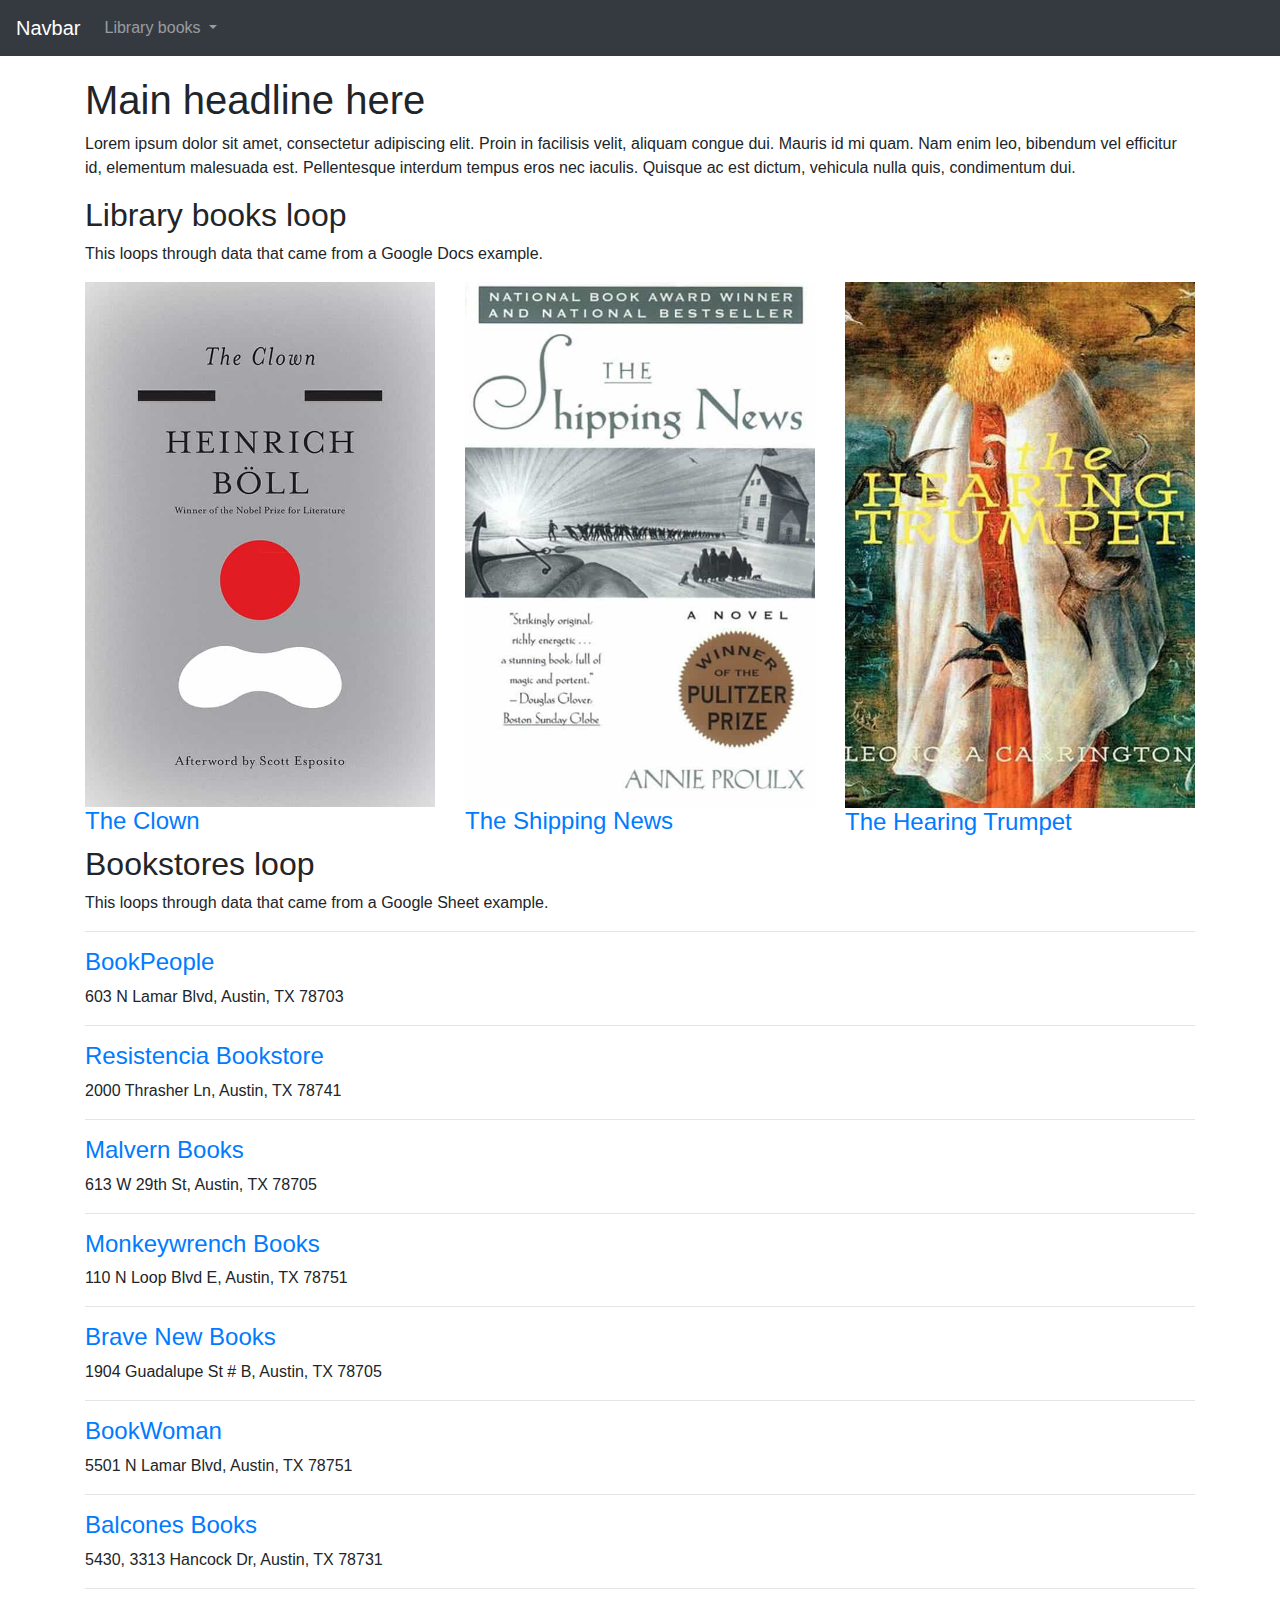
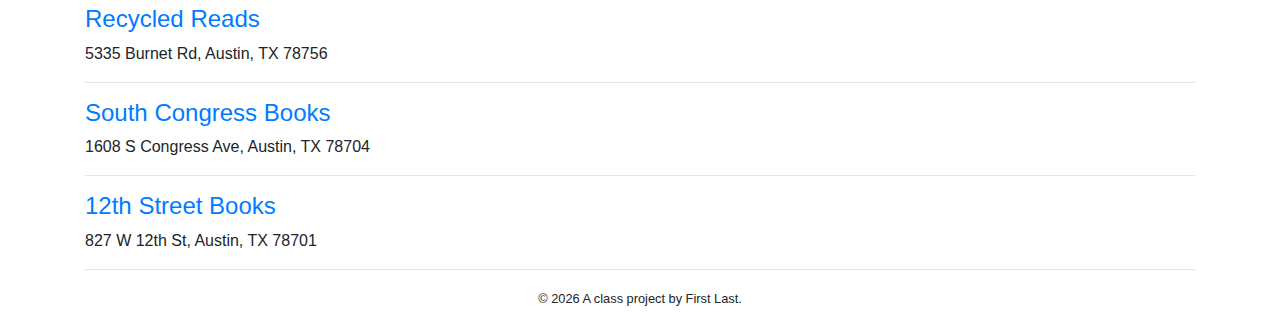
==== docs/index.html @ b198c5a2 "first commit" ====
<!doctype html>
<html lang="en">
  <!-- A Intro to Coding for Journalists class project -->
  <head>
    <title>Index page title</title>
    <meta name="description" content="The index search description for this page goes here.">
    <meta charset="utf-8">
    <meta http-equiv="X-UA-Compatible" content="IE=edge"/>
    <meta name="viewport" content="width=device-width, initial-scale=1, maximum-scale=1">
    <link rel="stylesheet" href="css/main.css">
  </head>
  <body>
    <nav class="navbar navbar-expand-lg navbar-dark bg-dark">
  <a class="navbar-brand" href="index.html">Navbar</a>
  <button class="navbar-toggler" type="button" data-toggle="collapse" data-target="#navbarNavDropdown" aria-controls="navbarNavDropdown" aria-expanded="false" aria-label="Toggle navigation">
    <span class="navbar-toggler-icon"></span>
  </button>
  <div class="collapse navbar-collapse" id="navbarNavDropdown">
    <ul class="navbar-nav">
      <li class="nav-item dropdown">
        <a class="nav-link dropdown-toggle" href="#" id="navbarDropdownMenuLink" role="button" data-toggle="dropdown" aria-haspopup="true" aria-expanded="false">
          Library books
        </a>
        <div class="dropdown-menu" aria-labelledby="navbarDropdownMenuLink">
          
          <a class="dropdown-item" href="books/the-clown.html">The Clown</a>
          
          <a class="dropdown-item" href="books/the-shipping-news.html">The Shipping News</a>
          
          <a class="dropdown-item" href="books/the-hearing-trumpet.html">The Hearing Trumpet</a>
          
        </div>
      </li>
    </ul>
  </div>
</nav>

    
<div class="container">
  <h1>Main headline here</h1>
  <p>Lorem ipsum dolor sit amet, consectetur adipiscing elit. Proin in facilisis velit, aliquam congue dui. Mauris id mi quam. Nam enim leo, bibendum vel efficitur id, elementum malesuada est. Pellentesque interdum tempus eros nec iaculis. Quisque ac est dictum, vehicula nulla quis, condimentum dui.</p>
  <h2>Library books loop</h2>
  <p>This loops through data that came from a Google Docs example.</p>
  <div class="row">
    
      <div class="col">
        <img src="img/the-clown.jpg" alt="" class="img-fluid">
        <h3><a href="books/the-clown.html">The Clown</a></h3>
      </div>
    
      <div class="col">
        <img src="img/the-shipping-news.jpg" alt="" class="img-fluid">
        <h3><a href="books/the-shipping-news.html">The Shipping News</a></h3>
      </div>
    
      <div class="col">
        <img src="img/the-hearing-trumpet.jpg" alt="" class="img-fluid">
        <h3><a href="books/the-hearing-trumpet.html">The Hearing Trumpet</a></h3>
      </div>
    
  </div>
  <h2>Bookstores loop</h2>
  <p>This loops through data that came from a Google Sheet example.</p>
  <hr>
  
    <h3><a href="https://www.bookpeople.com/" target="_blank">BookPeople</a></h3>
    <p>603 N Lamar Blvd, Austin, TX 78703</p>
    <hr>
  
    <h3><a href="https://www.resistenciabooks.com/" target="_blank">Resistencia Bookstore</a></h3>
    <p>2000 Thrasher Ln, Austin, TX 78741</p>
    <hr>
  
    <h3><a href="http://malvernbooks.com/" target="_blank">Malvern Books</a></h3>
    <p>613 W 29th St, Austin, TX 78705</p>
    <hr>
  
    <h3><a href="https://www.monkeywrenchbooks.org/" target="_blank">Monkeywrench Books</a></h3>
    <p>110 N Loop Blvd E, Austin, TX 78751</p>
    <hr>
  
    <h3><a href="https://www.facebook.com/bravenewbookstore/" target="_blank">Brave New Books</a></h3>
    <p>1904 Guadalupe St # B, Austin, TX 78705</p>
    <hr>
  
    <h3><a href="https://www.ebookwoman.com/" target="_blank">BookWoman</a></h3>
    <p>5501 N Lamar Blvd, Austin, TX 78751</p>
    <hr>
  
    <h3><a href="https://balconesbooks.com/" target="_blank">Balcones Books</a></h3>
    <p>5430, 3313 Hancock Dr, Austin, TX 78731</p>
    <hr>
  
    <h3><a href="http://library.austintexas.gov/recycled-reads" target="_blank">Recycled Reads</a></h3>
    <p>5335 Burnet Rd, Austin, TX 78756</p>
    <hr>
  
    <h3><a href="https://southcongressbooks.com/" target="_blank">South Congress Books</a></h3>
    <p>1608 S Congress Ave, Austin, TX 78704</p>
    <hr>
  
    <h3><a href="https://www.12thstreetbooks.com/" target="_blank">12th Street Books</a></h3>
    <p>827 W 12th St, Austin, TX 78701</p>
    <hr>
  
</div>


    <footer>
<p id="legal" class="center-block text-center">
  <small>&copy; <span class="copyright-year"></span>
  A class project by First Last.
</p>
</footer>


    <script src="js/jquery.js"></script>
    <script src="js/popper.js"></script>
    <script src="js/bootstrap.js"></script>
    <script src="js/scripts.js"></script>
  </body>
</html>
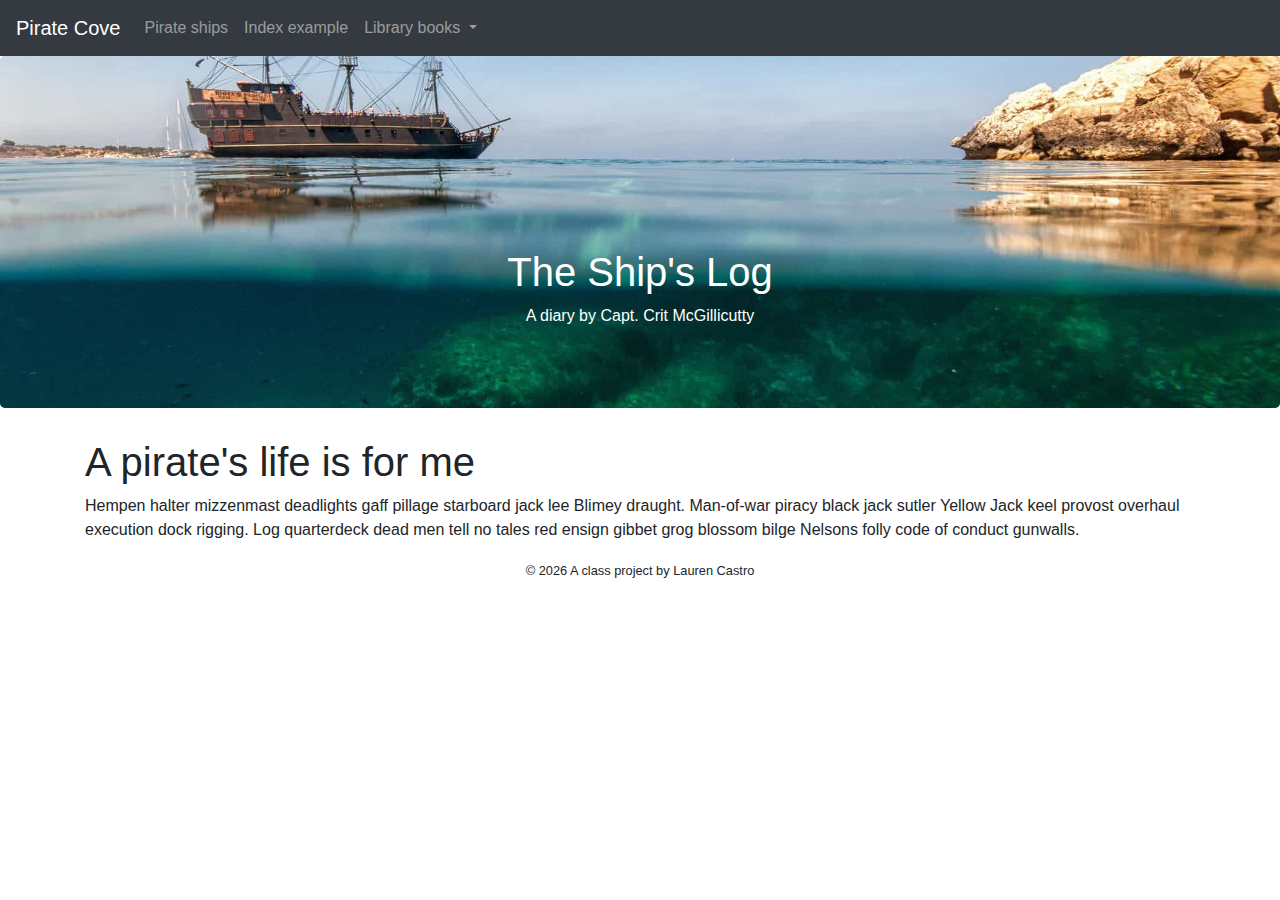
==== commit f8014f42: "first commit" ====
--- a/docs/index.html
+++ b/docs/index.html
@@ -2,8 +2,9 @@
 <html lang="en">
   <!-- A Intro to Coding for Journalists class project -->
   <head>
-    <title>Index page title</title>
-    <meta name="description" content="The index search description for this page goes here.">
+   <title>Pirate Cove | Capt. McGillicutty's Ship's Log</title>
+
+
     <meta charset="utf-8">
     <meta http-equiv="X-UA-Compatible" content="IE=edge"/>
     <meta name="viewport" content="width=device-width, initial-scale=1, maximum-scale=1">
@@ -11,12 +12,18 @@
   </head>
   <body>
     <nav class="navbar navbar-expand-lg navbar-dark bg-dark">
-  <a class="navbar-brand" href="index.html">Navbar</a>
+  <a class="navbar-brand" href="index.html">Pirate Cove</a>
   <button class="navbar-toggler" type="button" data-toggle="collapse" data-target="#navbarNavDropdown" aria-controls="navbarNavDropdown" aria-expanded="false" aria-label="Toggle navigation">
     <span class="navbar-toggler-icon"></span>
   </button>
   <div class="collapse navbar-collapse" id="navbarNavDropdown">
     <ul class="navbar-nav">
+      <li class="nav-item">
+         <a class="nav-link" href="pirate-ships.html">Pirate ships</a>
+      </li>
+      <li class="nav-item">
+         <a class="nav-link" href="index-example.html">Index example</a>
+      </li>
       <li class="nav-item dropdown">
         <a class="nav-link dropdown-toggle" href="#" id="navbarDropdownMenuLink" role="button" data-toggle="dropdown" aria-haspopup="true" aria-expanded="false">
           Library books
@@ -35,81 +42,26 @@
   </div>
 </nav>
 
+    <div class="jumbotron banner text-center">
+  <h1>The Ship's Log</h1>
+  <p>A diary by Capt. Crit McGillicutty</p>
+</div>
+
+
     
 <div class="container">
-  <h1>Main headline here</h1>
-  <p>Lorem ipsum dolor sit amet, consectetur adipiscing elit. Proin in facilisis velit, aliquam congue dui. Mauris id mi quam. Nam enim leo, bibendum vel efficitur id, elementum malesuada est. Pellentesque interdum tempus eros nec iaculis. Quisque ac est dictum, vehicula nulla quis, condimentum dui.</p>
-  <h2>Library books loop</h2>
-  <p>This loops through data that came from a Google Docs example.</p>
-  <div class="row">
-    
-      <div class="col">
-        <img src="img/the-clown.jpg" alt="" class="img-fluid">
-        <h3><a href="books/the-clown.html">The Clown</a></h3>
-      </div>
-    
-      <div class="col">
-        <img src="img/the-shipping-news.jpg" alt="" class="img-fluid">
-        <h3><a href="books/the-shipping-news.html">The Shipping News</a></h3>
-      </div>
-    
-      <div class="col">
-        <img src="img/the-hearing-trumpet.jpg" alt="" class="img-fluid">
-        <h3><a href="books/the-hearing-trumpet.html">The Hearing Trumpet</a></h3>
-      </div>
-    
+  <div class= row"
+    <div class= col"></div>
+      <h1>A pirate's life is for me</h1>
+        <p>Hempen halter mizzenmast deadlights gaff pillage starboard jack lee Blimey draught. Man-of-war piracy black jack sutler Yellow Jack keel provost overhaul execution dock rigging. Log quarterdeck dead men tell no tales red ensign gibbet grog blossom bilge Nelsons folly code of conduct gunwalls.</p>
   </div>
-  <h2>Bookstores loop</h2>
-  <p>This loops through data that came from a Google Sheet example.</p>
-  <hr>
-  
-    <h3><a href="https://www.bookpeople.com/" target="_blank">BookPeople</a></h3>
-    <p>603 N Lamar Blvd, Austin, TX 78703</p>
-    <hr>
-  
-    <h3><a href="https://www.resistenciabooks.com/" target="_blank">Resistencia Bookstore</a></h3>
-    <p>2000 Thrasher Ln, Austin, TX 78741</p>
-    <hr>
-  
-    <h3><a href="http://malvernbooks.com/" target="_blank">Malvern Books</a></h3>
-    <p>613 W 29th St, Austin, TX 78705</p>
-    <hr>
-  
-    <h3><a href="https://www.monkeywrenchbooks.org/" target="_blank">Monkeywrench Books</a></h3>
-    <p>110 N Loop Blvd E, Austin, TX 78751</p>
-    <hr>
-  
-    <h3><a href="https://www.facebook.com/bravenewbookstore/" target="_blank">Brave New Books</a></h3>
-    <p>1904 Guadalupe St # B, Austin, TX 78705</p>
-    <hr>
-  
-    <h3><a href="https://www.ebookwoman.com/" target="_blank">BookWoman</a></h3>
-    <p>5501 N Lamar Blvd, Austin, TX 78751</p>
-    <hr>
-  
-    <h3><a href="https://balconesbooks.com/" target="_blank">Balcones Books</a></h3>
-    <p>5430, 3313 Hancock Dr, Austin, TX 78731</p>
-    <hr>
-  
-    <h3><a href="http://library.austintexas.gov/recycled-reads" target="_blank">Recycled Reads</a></h3>
-    <p>5335 Burnet Rd, Austin, TX 78756</p>
-    <hr>
-  
-    <h3><a href="https://southcongressbooks.com/" target="_blank">South Congress Books</a></h3>
-    <p>1608 S Congress Ave, Austin, TX 78704</p>
-    <hr>
-  
-    <h3><a href="https://www.12thstreetbooks.com/" target="_blank">12th Street Books</a></h3>
-    <p>827 W 12th St, Austin, TX 78701</p>
-    <hr>
-  
 </div>
 
 
     <footer>
 <p id="legal" class="center-block text-center">
   <small>&copy; <span class="copyright-year"></span>
-  A class project by First Last.
+  A class project by Lauren Castro
 </p>
 </footer>
 
--- a/docs/css/main.css
+++ b/docs/css/main.css
@@ -3,5 +3,5 @@
  * Copyright 2011-2021 The Bootstrap Authors
  * Copyright 2011-2021 Twitter, Inc.
  * Licensed under MIT (https://github.com/twbs/bootstrap/blob/main/LICENSE)
- */:root{--blue:#007bff;--indigo:#6610f2;--purple:#6f42c1;--pink:#e83e8c;--red:#dc3545;--orange:#fd7e14;--yellow:#ffc107;--green:#28a745;--teal:#20c997;--cyan:#17a2b8;--white:#fff;--gray:#6c757d;--gray-dark:#343a40;--primary:#007bff;--secondary:#6c757d;--success:#28a745;--info:#17a2b8;--warning:#ffc107;--danger:#dc3545;--light:#f8f9fa;--dark:#343a40;--breakpoint-xs:0;--breakpoint-sm:576px;--breakpoint-md:768px;--breakpoint-lg:992px;--breakpoint-xl:1200px;--font-family-sans-serif:-apple-system,BlinkMacSystemFont,"Segoe UI",Roboto,"Helvetica Neue",Arial,"Noto Sans","Liberation Sans",sans-serif,"Apple Color Emoji","Segoe UI Emoji","Segoe UI Symbol","Noto Color Emoji";--font-family-monospace:SFMono-Regular,Menlo,Monaco,Consolas,"Liberation Mono","Courier New",monospace}*,:after,:before{box-sizing:border-box}html{font-family:sans-serif;line-height:1.15;-webkit-text-size-adjust:100%;-webkit-tap-highlight-color:rgba(0,0,0,0)}article,aside,figcaption,figure,footer,header,hgroup,main,nav,section{display:block}body{margin:0;font-family:-apple-system,BlinkMacSystemFont,Segoe UI,Roboto,Helvetica Neue,Arial,Noto Sans,Liberation Sans,sans-serif,Apple Color Emoji,Segoe UI Emoji,Segoe UI Symbol,Noto Color Emoji;font-size:1rem;font-weight:400;line-height:1.5;color:#212529;text-align:left;background-color:#fff}[tabindex="-1"]:focus:not(:focus-visible){outline:0!important}hr{box-sizing:content-box;height:0;overflow:visible}h1,h2,h3,h4,h5,h6{margin-top:0;margin-bottom:.5rem}p{margin-top:0;margin-bottom:1rem}abbr[data-original-title],abbr[title]{text-decoration:underline;-webkit-text-decoration:underline dotted;-moz-text-decoration:underline dotted;text-decoration:underline dotted;cursor:help;border-bottom:0;-webkit-text-decoration-skip-ink:none;text-decoration-skip-ink:none}address{font-style:normal;line-height:inherit}address,dl,ol,ul{margin-bottom:1rem}dl,ol,ul{margin-top:0}ol ol,ol ul,ul ol,ul ul{margin-bottom:0}dt{font-weight:700}dd{margin-bottom:.5rem;margin-left:0}blockquote{margin:0 0 1rem}b,strong{font-weight:bolder}small{font-size:80%}sub,sup{position:relative;font-size:75%;line-height:0;vertical-align:baseline}sub{bottom:-.25em}sup{top:-.5em}a{color:#007bff;text-decoration:none;background-color:transparent}a:hover{color:#0056b3;text-decoration:underline}a:not([href]):not([class]){color:inherit;text-decoration:none}a:not([href]):not([class]):hover{color:inherit;text-decoration:none}code,kbd,pre,samp{font-family:SFMono-Regular,Menlo,Monaco,Consolas,Liberation Mono,Courier New,monospace;font-size:1em}pre{margin-top:0;margin-bottom:1rem;overflow:auto;-ms-overflow-style:scrollbar}figure{margin:0 0 1rem}img{border-style:none}img,svg{vertical-align:middle}svg{overflow:hidden}table{border-collapse:collapse}caption{padding-top:.75rem;padding-bottom:.75rem;color:#6c757d;text-align:left;caption-side:bottom}th{text-align:inherit;text-align:-webkit-match-parent}label{display:inline-block;margin-bottom:.5rem}button{border-radius:0}button:focus:not(:focus-visible){outline:0}button,input,optgroup,select,textarea{margin:0;font-family:inherit;font-size:inherit;line-height:inherit}button,input{overflow:visible}button,select{text-transform:none}[role=button]{cursor:pointer}select{word-wrap:normal}[type=button],[type=reset],[type=submit],button{-webkit-appearance:button}[type=button]:not(:disabled),[type=reset]:not(:disabled),[type=submit]:not(:disabled),button:not(:disabled){cursor:pointer}[type=button]::-moz-focus-inner,[type=reset]::-moz-focus-inner,[type=submit]::-moz-focus-inner,button::-moz-focus-inner{padding:0;border-style:none}input[type=checkbox],input[type=radio]{box-sizing:border-box;padding:0}textarea{overflow:auto;resize:vertical}fieldset{min-width:0;padding:0;margin:0;border:0}legend{display:block;width:100%;max-width:100%;padding:0;margin-bottom:.5rem;font-size:1.5rem;line-height:inherit;color:inherit;white-space:normal}progress{vertical-align:baseline}[type=number]::-webkit-inner-spin-button,[type=number]::-webkit-outer-spin-button{height:auto}[type=search]{outline-offset:-2px;-webkit-appearance:none}[type=search]::-webkit-search-decoration{-webkit-appearance:none}::-webkit-file-upload-button{font:inherit;-webkit-appearance:button}output{display:inline-block}summary{display:list-item;cursor:pointer}template{display:none}[hidden]{display:none!important}.h1,.h2,.h3,.h4,.h5,.h6,h1,h2,h3,h4,h5,h6{margin-bottom:.5rem;font-weight:500;line-height:1.2}.h1,h1{font-size:2.5rem}.h2,h2{font-size:2rem}.h3,h3{font-size:1.75rem}.h4,h4{font-size:1.5rem}.h5,h5{font-size:1.25rem}.h6,h6{font-size:1rem}.lead{font-size:1.25rem;font-weight:300}.display-1{font-size:6rem}.display-1,.display-2{font-weight:300;line-height:1.2}.display-2{font-size:5.5rem}.display-3{font-size:4.5rem}.display-3,.display-4{font-weight:300;line-height:1.2}.display-4{font-size:3.5rem}hr{margin-top:1rem;margin-bottom:1rem;border:0;border-top:1px solid rgba(0,0,0,.1)}.small,small{font-size:80%;font-weight:400}.mark,mark{padding:.2em;background-color:#fcf8e3}.list-inline,.list-unstyled{padding-left:0;list-style:none}.list-inline-item{display:inline-block}.list-inline-item:not(:last-child){margin-right:.5rem}.initialism{font-size:90%;text-transform:uppercase}.blockquote{margin-bottom:1rem;font-size:1.25rem}.blockquote-footer{display:block;font-size:80%;color:#6c757d}.blockquote-footer:before{content:"\2014\00A0"}.img-fluid,.img-thumbnail{max-width:100%;height:auto}.img-thumbnail{padding:.25rem;background-color:#fff;border:1px solid #dee2e6;border-radius:.25rem}.figure{display:inline-block}.figure-img{margin-bottom:.5rem;line-height:1}.figure-caption{font-size:90%;color:#6c757d}code{font-size:87.5%;color:#e83e8c;word-wrap:break-word}a>code{color:inherit}kbd{padding:.2rem .4rem;font-size:87.5%;color:#fff;background-color:#212529;border-radius:.2rem}kbd kbd{padding:0;font-size:100%;font-weight:700}pre{display:block;font-size:87.5%;color:#212529}pre code{font-size:inherit;color:inherit;word-break:normal}.pre-scrollable{max-height:340px;overflow-y:scroll}.container,.container-fluid,.container-lg,.container-md,.container-sm,.container-xl{width:100%;padding-right:15px;padding-left:15px;margin-right:auto;margin-left:auto}@media (min-width:576px){.container,.container-sm{max-width:540px}}@media (min-width:768px){.container,.container-md,.container-sm{max-width:720px}}@media (min-width:992px){.container,.container-lg,.container-md,.container-sm{max-width:960px}}@media (min-width:1200px){.container,.container-lg,.container-md,.container-sm,.container-xl{max-width:1140px}}.row{display:-webkit-flex;display:-ms-flexbox;display:flex;-webkit-flex-wrap:wrap;-ms-flex-wrap:wrap;flex-wrap:wrap;margin-right:-15px;margin-left:-15px}.no-gutters{margin-right:0;margin-left:0}.no-gutters>.col,.no-gutters>[class*=col-]{padding-right:0;padding-left:0}.col,.col-1,.col-2,.col-3,.col-4,.col-5,.col-6,.col-7,.col-8,.col-9,.col-10,.col-11,.col-12,.col-auto,.col-lg,.col-lg-1,.col-lg-2,.col-lg-3,.col-lg-4,.col-lg-5,.col-lg-6,.col-lg-7,.col-lg-8,.col-lg-9,.col-lg-10,.col-lg-11,.col-lg-12,.col-lg-auto,.col-md,.col-md-1,.col-md-2,.col-md-3,.col-md-4,.col-md-5,.col-md-6,.col-md-7,.col-md-8,.col-md-9,.col-md-10,.col-md-11,.col-md-12,.col-md-auto,.col-sm,.col-sm-1,.col-sm-2,.col-sm-3,.col-sm-4,.col-sm-5,.col-sm-6,.col-sm-7,.col-sm-8,.col-sm-9,.col-sm-10,.col-sm-11,.col-sm-12,.col-sm-auto,.col-xl,.col-xl-1,.col-xl-2,.col-xl-3,.col-xl-4,.col-xl-5,.col-xl-6,.col-xl-7,.col-xl-8,.col-xl-9,.col-xl-10,.col-xl-11,.col-xl-12,.col-xl-auto{position:relative;width:100%;padding-right:15px;padding-left:15px}.col{-webkit-flex-basis:0;-ms-flex-preferred-size:0;flex-basis:0;-webkit-flex-grow:1;-ms-flex-positive:1;flex-grow:1;max-width:100%}.row-cols-1>*{-webkit-flex:0 0 100%;-ms-flex:0 0 100%;flex:0 0 100%;max-width:100%}.row-cols-2>*{-webkit-flex:0 0 50%;-ms-flex:0 0 50%;flex:0 0 50%;max-width:50%}.row-cols-3>*{-webkit-flex:0 0 33.33333%;-ms-flex:0 0 33.33333%;flex:0 0 33.33333%;max-width:33.33333%}.row-cols-4>*{-webkit-flex:0 0 25%;-ms-flex:0 0 25%;flex:0 0 25%;max-width:25%}.row-cols-5>*{-webkit-flex:0 0 20%;-ms-flex:0 0 20%;flex:0 0 20%;max-width:20%}.row-cols-6>*{-webkit-flex:0 0 16.66667%;-ms-flex:0 0 16.66667%;flex:0 0 16.66667%;max-width:16.66667%}.col-auto{-webkit-flex:0 0 auto;-ms-flex:0 0 auto;flex:0 0 auto;width:auto;max-width:100%}.col-1{-webkit-flex:0 0 8.33333%;-ms-flex:0 0 8.33333%;flex:0 0 8.33333%;max-width:8.33333%}.col-2{-webkit-flex:0 0 16.66667%;-ms-flex:0 0 16.66667%;flex:0 0 16.66667%;max-width:16.66667%}.col-3{-webkit-flex:0 0 25%;-ms-flex:0 0 25%;flex:0 0 25%;max-width:25%}.col-4{-webkit-flex:0 0 33.33333%;-ms-flex:0 0 33.33333%;flex:0 0 33.33333%;max-width:33.33333%}.col-5{-webkit-flex:0 0 41.66667%;-ms-flex:0 0 41.66667%;flex:0 0 41.66667%;max-width:41.66667%}.col-6{-webkit-flex:0 0 50%;-ms-flex:0 0 50%;flex:0 0 50%;max-width:50%}.col-7{-webkit-flex:0 0 58.33333%;-ms-flex:0 0 58.33333%;flex:0 0 58.33333%;max-width:58.33333%}.col-8{-webkit-flex:0 0 66.66667%;-ms-flex:0 0 66.66667%;flex:0 0 66.66667%;max-width:66.66667%}.col-9{-webkit-flex:0 0 75%;-ms-flex:0 0 75%;flex:0 0 75%;max-width:75%}.col-10{-webkit-flex:0 0 83.33333%;-ms-flex:0 0 83.33333%;flex:0 0 83.33333%;max-width:83.33333%}.col-11{-webkit-flex:0 0 91.66667%;-ms-flex:0 0 91.66667%;flex:0 0 91.66667%;max-width:91.66667%}.col-12{-webkit-flex:0 0 100%;-ms-flex:0 0 100%;flex:0 0 100%;max-width:100%}.order-first{-webkit-order:-1;-ms-flex-order:-1;order:-1}.order-last{-webkit-order:13;-ms-flex-order:13;order:13}.order-0{-webkit-order:0;-ms-flex-order:0;order:0}.order-1{-webkit-order:1;-ms-flex-order:1;order:1}.order-2{-webkit-order:2;-ms-flex-order:2;order:2}.order-3{-webkit-order:3;-ms-flex-order:3;order:3}.order-4{-webkit-order:4;-ms-flex-order:4;order:4}.order-5{-webkit-order:5;-ms-flex-order:5;order:5}.order-6{-webkit-order:6;-ms-flex-order:6;order:6}.order-7{-webkit-order:7;-ms-flex-order:7;order:7}.order-8{-webkit-order:8;-ms-flex-order:8;order:8}.order-9{-webkit-order:9;-ms-flex-order:9;order:9}.order-10{-webkit-order:10;-ms-flex-order:10;order:10}.order-11{-webkit-order:11;-ms-flex-order:11;order:11}.order-12{-webkit-order:12;-ms-flex-order:12;order:12}.offset-1{margin-left:8.33333%}.offset-2{margin-left:16.66667%}.offset-3{margin-left:25%}.offset-4{margin-left:33.33333%}.offset-5{margin-left:41.66667%}.offset-6{margin-left:50%}.offset-7{margin-left:58.33333%}.offset-8{margin-left:66.66667%}.offset-9{margin-left:75%}.offset-10{margin-left:83.33333%}.offset-11{margin-left:91.66667%}@media (min-width:576px){.col-sm{-webkit-flex-basis:0;-ms-flex-preferred-size:0;flex-basis:0;-webkit-flex-grow:1;-ms-flex-positive:1;flex-grow:1;max-width:100%}.row-cols-sm-1>*{-webkit-flex:0 0 100%;-ms-flex:0 0 100%;flex:0 0 100%;max-width:100%}.row-cols-sm-2>*{-webkit-flex:0 0 50%;-ms-flex:0 0 50%;flex:0 0 50%;max-width:50%}.row-cols-sm-3>*{-webkit-flex:0 0 33.33333%;-ms-flex:0 0 33.33333%;flex:0 0 33.33333%;max-width:33.33333%}.row-cols-sm-4>*{-webkit-flex:0 0 25%;-ms-flex:0 0 25%;flex:0 0 25%;max-width:25%}.row-cols-sm-5>*{-webkit-flex:0 0 20%;-ms-flex:0 0 20%;flex:0 0 20%;max-width:20%}.row-cols-sm-6>*{-webkit-flex:0 0 16.66667%;-ms-flex:0 0 16.66667%;flex:0 0 16.66667%;max-width:16.66667%}.col-sm-auto{-webkit-flex:0 0 auto;-ms-flex:0 0 auto;flex:0 0 auto;width:auto;max-width:100%}.col-sm-1{-webkit-flex:0 0 8.33333%;-ms-flex:0 0 8.33333%;flex:0 0 8.33333%;max-width:8.33333%}.col-sm-2{-webkit-flex:0 0 16.66667%;-ms-flex:0 0 16.66667%;flex:0 0 16.66667%;max-width:16.66667%}.col-sm-3{-webkit-flex:0 0 25%;-ms-flex:0 0 25%;flex:0 0 25%;max-width:25%}.col-sm-4{-webkit-flex:0 0 33.33333%;-ms-flex:0 0 33.33333%;flex:0 0 33.33333%;max-width:33.33333%}.col-sm-5{-webkit-flex:0 0 41.66667%;-ms-flex:0 0 41.66667%;flex:0 0 41.66667%;max-width:41.66667%}.col-sm-6{-webkit-flex:0 0 50%;-ms-flex:0 0 50%;flex:0 0 50%;max-width:50%}.col-sm-7{-webkit-flex:0 0 58.33333%;-ms-flex:0 0 58.33333%;flex:0 0 58.33333%;max-width:58.33333%}.col-sm-8{-webkit-flex:0 0 66.66667%;-ms-flex:0 0 66.66667%;flex:0 0 66.66667%;max-width:66.66667%}.col-sm-9{-webkit-flex:0 0 75%;-ms-flex:0 0 75%;flex:0 0 75%;max-width:75%}.col-sm-10{-webkit-flex:0 0 83.33333%;-ms-flex:0 0 83.33333%;flex:0 0 83.33333%;max-width:83.33333%}.col-sm-11{-webkit-flex:0 0 91.66667%;-ms-flex:0 0 91.66667%;flex:0 0 91.66667%;max-width:91.66667%}.col-sm-12{-webkit-flex:0 0 100%;-ms-flex:0 0 100%;flex:0 0 100%;max-width:100%}.order-sm-first{-webkit-order:-1;-ms-flex-order:-1;order:-1}.order-sm-last{-webkit-order:13;-ms-flex-order:13;order:13}.order-sm-0{-webkit-order:0;-ms-flex-order:0;order:0}.order-sm-1{-webkit-order:1;-ms-flex-order:1;order:1}.order-sm-2{-webkit-order:2;-ms-flex-order:2;order:2}.order-sm-3{-webkit-order:3;-ms-flex-order:3;order:3}.order-sm-4{-webkit-order:4;-ms-flex-order:4;order:4}.order-sm-5{-webkit-order:5;-ms-flex-order:5;order:5}.order-sm-6{-webkit-order:6;-ms-flex-order:6;order:6}.order-sm-7{-webkit-order:7;-ms-flex-order:7;order:7}.order-sm-8{-webkit-order:8;-ms-flex-order:8;order:8}.order-sm-9{-webkit-order:9;-ms-flex-order:9;order:9}.order-sm-10{-webkit-order:10;-ms-flex-order:10;order:10}.order-sm-11{-webkit-order:11;-ms-flex-order:11;order:11}.order-sm-12{-webkit-order:12;-ms-flex-order:12;order:12}.offset-sm-0{margin-left:0}.offset-sm-1{margin-left:8.33333%}.offset-sm-2{margin-left:16.66667%}.offset-sm-3{margin-left:25%}.offset-sm-4{margin-left:33.33333%}.offset-sm-5{margin-left:41.66667%}.offset-sm-6{margin-left:50%}.offset-sm-7{margin-left:58.33333%}.offset-sm-8{margin-left:66.66667%}.offset-sm-9{margin-left:75%}.offset-sm-10{margin-left:83.33333%}.offset-sm-11{margin-left:91.66667%}}@media (min-width:768px){.col-md{-webkit-flex-basis:0;-ms-flex-preferred-size:0;flex-basis:0;-webkit-flex-grow:1;-ms-flex-positive:1;flex-grow:1;max-width:100%}.row-cols-md-1>*{-webkit-flex:0 0 100%;-ms-flex:0 0 100%;flex:0 0 100%;max-width:100%}.row-cols-md-2>*{-webkit-flex:0 0 50%;-ms-flex:0 0 50%;flex:0 0 50%;max-width:50%}.row-cols-md-3>*{-webkit-flex:0 0 33.33333%;-ms-flex:0 0 33.33333%;flex:0 0 33.33333%;max-width:33.33333%}.row-cols-md-4>*{-webkit-flex:0 0 25%;-ms-flex:0 0 25%;flex:0 0 25%;max-width:25%}.row-cols-md-5>*{-webkit-flex:0 0 20%;-ms-flex:0 0 20%;flex:0 0 20%;max-width:20%}.row-cols-md-6>*{-webkit-flex:0 0 16.66667%;-ms-flex:0 0 16.66667%;flex:0 0 16.66667%;max-width:16.66667%}.col-md-auto{-webkit-flex:0 0 auto;-ms-flex:0 0 auto;flex:0 0 auto;width:auto;max-width:100%}.col-md-1{-webkit-flex:0 0 8.33333%;-ms-flex:0 0 8.33333%;flex:0 0 8.33333%;max-width:8.33333%}.col-md-2{-webkit-flex:0 0 16.66667%;-ms-flex:0 0 16.66667%;flex:0 0 16.66667%;max-width:16.66667%}.col-md-3{-webkit-flex:0 0 25%;-ms-flex:0 0 25%;flex:0 0 25%;max-width:25%}.col-md-4{-webkit-flex:0 0 33.33333%;-ms-flex:0 0 33.33333%;flex:0 0 33.33333%;max-width:33.33333%}.col-md-5{-webkit-flex:0 0 41.66667%;-ms-flex:0 0 41.66667%;flex:0 0 41.66667%;max-width:41.66667%}.col-md-6{-webkit-flex:0 0 50%;-ms-flex:0 0 50%;flex:0 0 50%;max-width:50%}.col-md-7{-webkit-flex:0 0 58.33333%;-ms-flex:0 0 58.33333%;flex:0 0 58.33333%;max-width:58.33333%}.col-md-8{-webkit-flex:0 0 66.66667%;-ms-flex:0 0 66.66667%;flex:0 0 66.66667%;max-width:66.66667%}.col-md-9{-webkit-flex:0 0 75%;-ms-flex:0 0 75%;flex:0 0 75%;max-width:75%}.col-md-10{-webkit-flex:0 0 83.33333%;-ms-flex:0 0 83.33333%;flex:0 0 83.33333%;max-width:83.33333%}.col-md-11{-webkit-flex:0 0 91.66667%;-ms-flex:0 0 91.66667%;flex:0 0 91.66667%;max-width:91.66667%}.col-md-12{-webkit-flex:0 0 100%;-ms-flex:0 0 100%;flex:0 0 100%;max-width:100%}.order-md-first{-webkit-order:-1;-ms-flex-order:-1;order:-1}.order-md-last{-webkit-order:13;-ms-flex-order:13;order:13}.order-md-0{-webkit-order:0;-ms-flex-order:0;order:0}.order-md-1{-webkit-order:1;-ms-flex-order:1;order:1}.order-md-2{-webkit-order:2;-ms-flex-order:2;order:2}.order-md-3{-webkit-order:3;-ms-flex-order:3;order:3}.order-md-4{-webkit-order:4;-ms-flex-order:4;order:4}.order-md-5{-webkit-order:5;-ms-flex-order:5;order:5}.order-md-6{-webkit-order:6;-ms-flex-order:6;order:6}.order-md-7{-webkit-order:7;-ms-flex-order:7;order:7}.order-md-8{-webkit-order:8;-ms-flex-order:8;order:8}.order-md-9{-webkit-order:9;-ms-flex-order:9;order:9}.order-md-10{-webkit-order:10;-ms-flex-order:10;order:10}.order-md-11{-webkit-order:11;-ms-flex-order:11;order:11}.order-md-12{-webkit-order:12;-ms-flex-order:12;order:12}.offset-md-0{margin-left:0}.offset-md-1{margin-left:8.33333%}.offset-md-2{margin-left:16.66667%}.offset-md-3{margin-left:25%}.offset-md-4{margin-left:33.33333%}.offset-md-5{margin-left:41.66667%}.offset-md-6{margin-left:50%}.offset-md-7{margin-left:58.33333%}.offset-md-8{margin-left:66.66667%}.offset-md-9{margin-left:75%}.offset-md-10{margin-left:83.33333%}.offset-md-11{margin-left:91.66667%}}@media (min-width:992px){.col-lg{-webkit-flex-basis:0;-ms-flex-preferred-size:0;flex-basis:0;-webkit-flex-grow:1;-ms-flex-positive:1;flex-grow:1;max-width:100%}.row-cols-lg-1>*{-webkit-flex:0 0 100%;-ms-flex:0 0 100%;flex:0 0 100%;max-width:100%}.row-cols-lg-2>*{-webkit-flex:0 0 50%;-ms-flex:0 0 50%;flex:0 0 50%;max-width:50%}.row-cols-lg-3>*{-webkit-flex:0 0 33.33333%;-ms-flex:0 0 33.33333%;flex:0 0 33.33333%;max-width:33.33333%}.row-cols-lg-4>*{-webkit-flex:0 0 25%;-ms-flex:0 0 25%;flex:0 0 25%;max-width:25%}.row-cols-lg-5>*{-webkit-flex:0 0 20%;-ms-flex:0 0 20%;flex:0 0 20%;max-width:20%}.row-cols-lg-6>*{-webkit-flex:0 0 16.66667%;-ms-flex:0 0 16.66667%;flex:0 0 16.66667%;max-width:16.66667%}.col-lg-auto{-webkit-flex:0 0 auto;-ms-flex:0 0 auto;flex:0 0 auto;width:auto;max-width:100%}.col-lg-1{-webkit-flex:0 0 8.33333%;-ms-flex:0 0 8.33333%;flex:0 0 8.33333%;max-width:8.33333%}.col-lg-2{-webkit-flex:0 0 16.66667%;-ms-flex:0 0 16.66667%;flex:0 0 16.66667%;max-width:16.66667%}.col-lg-3{-webkit-flex:0 0 25%;-ms-flex:0 0 25%;flex:0 0 25%;max-width:25%}.col-lg-4{-webkit-flex:0 0 33.33333%;-ms-flex:0 0 33.33333%;flex:0 0 33.33333%;max-width:33.33333%}.col-lg-5{-webkit-flex:0 0 41.66667%;-ms-flex:0 0 41.66667%;flex:0 0 41.66667%;max-width:41.66667%}.col-lg-6{-webkit-flex:0 0 50%;-ms-flex:0 0 50%;flex:0 0 50%;max-width:50%}.col-lg-7{-webkit-flex:0 0 58.33333%;-ms-flex:0 0 58.33333%;flex:0 0 58.33333%;max-width:58.33333%}.col-lg-8{-webkit-flex:0 0 66.66667%;-ms-flex:0 0 66.66667%;flex:0 0 66.66667%;max-width:66.66667%}.col-lg-9{-webkit-flex:0 0 75%;-ms-flex:0 0 75%;flex:0 0 75%;max-width:75%}.col-lg-10{-webkit-flex:0 0 83.33333%;-ms-flex:0 0 83.33333%;flex:0 0 83.33333%;max-width:83.33333%}.col-lg-11{-webkit-flex:0 0 91.66667%;-ms-flex:0 0 91.66667%;flex:0 0 91.66667%;max-width:91.66667%}.col-lg-12{-webkit-flex:0 0 100%;-ms-flex:0 0 100%;flex:0 0 100%;max-width:100%}.order-lg-first{-webkit-order:-1;-ms-flex-order:-1;order:-1}.order-lg-last{-webkit-order:13;-ms-flex-order:13;order:13}.order-lg-0{-webkit-order:0;-ms-flex-order:0;order:0}.order-lg-1{-webkit-order:1;-ms-flex-order:1;order:1}.order-lg-2{-webkit-order:2;-ms-flex-order:2;order:2}.order-lg-3{-webkit-order:3;-ms-flex-order:3;order:3}.order-lg-4{-webkit-order:4;-ms-flex-order:4;order:4}.order-lg-5{-webkit-order:5;-ms-flex-order:5;order:5}.order-lg-6{-webkit-order:6;-ms-flex-order:6;order:6}.order-lg-7{-webkit-order:7;-ms-flex-order:7;order:7}.order-lg-8{-webkit-order:8;-ms-flex-order:8;order:8}.order-lg-9{-webkit-order:9;-ms-flex-order:9;order:9}.order-lg-10{-webkit-order:10;-ms-flex-order:10;order:10}.order-lg-11{-webkit-order:11;-ms-flex-order:11;order:11}.order-lg-12{-webkit-order:12;-ms-flex-order:12;order:12}.offset-lg-0{margin-left:0}.offset-lg-1{margin-left:8.33333%}.offset-lg-2{margin-left:16.66667%}.offset-lg-3{margin-left:25%}.offset-lg-4{margin-left:33.33333%}.offset-lg-5{margin-left:41.66667%}.offset-lg-6{margin-left:50%}.offset-lg-7{margin-left:58.33333%}.offset-lg-8{margin-left:66.66667%}.offset-lg-9{margin-left:75%}.offset-lg-10{margin-left:83.33333%}.offset-lg-11{margin-left:91.66667%}}@media (min-width:1200px){.col-xl{-webkit-flex-basis:0;-ms-flex-preferred-size:0;flex-basis:0;-webkit-flex-grow:1;-ms-flex-positive:1;flex-grow:1;max-width:100%}.row-cols-xl-1>*{-webkit-flex:0 0 100%;-ms-flex:0 0 100%;flex:0 0 100%;max-width:100%}.row-cols-xl-2>*{-webkit-flex:0 0 50%;-ms-flex:0 0 50%;flex:0 0 50%;max-width:50%}.row-cols-xl-3>*{-webkit-flex:0 0 33.33333%;-ms-flex:0 0 33.33333%;flex:0 0 33.33333%;max-width:33.33333%}.row-cols-xl-4>*{-webkit-flex:0 0 25%;-ms-flex:0 0 25%;flex:0 0 25%;max-width:25%}.row-cols-xl-5>*{-webkit-flex:0 0 20%;-ms-flex:0 0 20%;flex:0 0 20%;max-width:20%}.row-cols-xl-6>*{-webkit-flex:0 0 16.66667%;-ms-flex:0 0 16.66667%;flex:0 0 16.66667%;max-width:16.66667%}.col-xl-auto{-webkit-flex:0 0 auto;-ms-flex:0 0 auto;flex:0 0 auto;width:auto;max-width:100%}.col-xl-1{-webkit-flex:0 0 8.33333%;-ms-flex:0 0 8.33333%;flex:0 0 8.33333%;max-width:8.33333%}.col-xl-2{-webkit-flex:0 0 16.66667%;-ms-flex:0 0 16.66667%;flex:0 0 16.66667%;max-width:16.66667%}.col-xl-3{-webkit-flex:0 0 25%;-ms-flex:0 0 25%;flex:0 0 25%;max-width:25%}.col-xl-4{-webkit-flex:0 0 33.33333%;-ms-flex:0 0 33.33333%;flex:0 0 33.33333%;max-width:33.33333%}.col-xl-5{-webkit-flex:0 0 41.66667%;-ms-flex:0 0 41.66667%;flex:0 0 41.66667%;max-width:41.66667%}.col-xl-6{-webkit-flex:0 0 50%;-ms-flex:0 0 50%;flex:0 0 50%;max-width:50%}.col-xl-7{-webkit-flex:0 0 58.33333%;-ms-flex:0 0 58.33333%;flex:0 0 58.33333%;max-width:58.33333%}.col-xl-8{-webkit-flex:0 0 66.66667%;-ms-flex:0 0 66.66667%;flex:0 0 66.66667%;max-width:66.66667%}.col-xl-9{-webkit-flex:0 0 75%;-ms-flex:0 0 75%;flex:0 0 75%;max-width:75%}.col-xl-10{-webkit-flex:0 0 83.33333%;-ms-flex:0 0 83.33333%;flex:0 0 83.33333%;max-width:83.33333%}.col-xl-11{-webkit-flex:0 0 91.66667%;-ms-flex:0 0 91.66667%;flex:0 0 91.66667%;max-width:91.66667%}.col-xl-12{-webkit-flex:0 0 100%;-ms-flex:0 0 100%;flex:0 0 100%;max-width:100%}.order-xl-first{-webkit-order:-1;-ms-flex-order:-1;order:-1}.order-xl-last{-webkit-order:13;-ms-flex-order:13;order:13}.order-xl-0{-webkit-order:0;-ms-flex-order:0;order:0}.order-xl-1{-webkit-order:1;-ms-flex-order:1;order:1}.order-xl-2{-webkit-order:2;-ms-flex-order:2;order:2}.order-xl-3{-webkit-order:3;-ms-flex-order:3;order:3}.order-xl-4{-webkit-order:4;-ms-flex-order:4;order:4}.order-xl-5{-webkit-order:5;-ms-flex-order:5;order:5}.order-xl-6{-webkit-order:6;-ms-flex-order:6;order:6}.order-xl-7{-webkit-order:7;-ms-flex-order:7;order:7}.order-xl-8{-webkit-order:8;-ms-flex-order:8;order:8}.order-xl-9{-webkit-order:9;-ms-flex-order:9;order:9}.order-xl-10{-webkit-order:10;-ms-flex-order:10;order:10}.order-xl-11{-webkit-order:11;-ms-flex-order:11;order:11}.order-xl-12{-webkit-order:12;-ms-flex-order:12;order:12}.offset-xl-0{margin-left:0}.offset-xl-1{margin-left:8.33333%}.offset-xl-2{margin-left:16.66667%}.offset-xl-3{margin-left:25%}.offset-xl-4{margin-left:33.33333%}.offset-xl-5{margin-left:41.66667%}.offset-xl-6{margin-left:50%}.offset-xl-7{margin-left:58.33333%}.offset-xl-8{margin-left:66.66667%}.offset-xl-9{margin-left:75%}.offset-xl-10{margin-left:83.33333%}.offset-xl-11{margin-left:91.66667%}}.table{width:100%;margin-bottom:1rem;color:#212529}.table td,.table th{padding:.75rem;vertical-align:top;border-top:1px solid #dee2e6}.table thead th{vertical-align:bottom;border-bottom:2px solid #dee2e6}.table tbody+tbody{border-top:2px solid #dee2e6}.table-sm td,.table-sm th{padding:.3rem}.table-bordered,.table-bordered td,.table-bordered th{border:1px solid #dee2e6}.table-bordered thead td,.table-bordered thead th{border-bottom-width:2px}.table-borderless tbody+tbody,.table-borderless td,.table-borderless th,.table-borderless thead th{border:0}.table-striped tbody tr:nth-of-type(odd){background-color:rgba(0,0,0,.05)}.table-hover tbody tr:hover{color:#212529;background-color:rgba(0,0,0,.075)}.table-primary,.table-primary>td,.table-primary>th{background-color:#b8daff}.table-primary tbody+tbody,.table-primary td,.table-primary th,.table-primary thead th{border-color:#7abaff}.table-hover .table-primary:hover{background-color:#9fcdff}.table-hover .table-primary:hover>td,.table-hover .table-primary:hover>th{background-color:#9fcdff}.table-secondary,.table-secondary>td,.table-secondary>th{background-color:#d6d8db}.table-secondary tbody+tbody,.table-secondary td,.table-secondary th,.table-secondary thead th{border-color:#b3b7bb}.table-hover .table-secondary:hover{background-color:#c8cbcf}.table-hover .table-secondary:hover>td,.table-hover .table-secondary:hover>th{background-color:#c8cbcf}.table-success,.table-success>td,.table-success>th{background-color:#c3e6cb}.table-success tbody+tbody,.table-success td,.table-success th,.table-success thead th{border-color:#8fd19e}.table-hover .table-success:hover{background-color:#b1dfbb}.table-hover .table-success:hover>td,.table-hover .table-success:hover>th{background-color:#b1dfbb}.table-info,.table-info>td,.table-info>th{background-color:#bee5eb}.table-info tbody+tbody,.table-info td,.table-info th,.table-info thead th{border-color:#86cfda}.table-hover .table-info:hover{background-color:#abdde5}.table-hover .table-info:hover>td,.table-hover .table-info:hover>th{background-color:#abdde5}.table-warning,.table-warning>td,.table-warning>th{background-color:#ffeeba}.table-warning tbody+tbody,.table-warning td,.table-warning th,.table-warning thead th{border-color:#ffdf7e}.table-hover .table-warning:hover{background-color:#ffe8a1}.table-hover .table-warning:hover>td,.table-hover .table-warning:hover>th{background-color:#ffe8a1}.table-danger,.table-danger>td,.table-danger>th{background-color:#f5c6cb}.table-danger tbody+tbody,.table-danger td,.table-danger th,.table-danger thead th{border-color:#ed969e}.table-hover .table-danger:hover{background-color:#f1b0b7}.table-hover .table-danger:hover>td,.table-hover .table-danger:hover>th{background-color:#f1b0b7}.table-light,.table-light>td,.table-light>th{background-color:#fdfdfe}.table-light tbody+tbody,.table-light td,.table-light th,.table-light thead th{border-color:#fbfcfc}.table-hover .table-light:hover{background-color:#ececf6}.table-hover .table-light:hover>td,.table-hover .table-light:hover>th{background-color:#ececf6}.table-dark,.table-dark>td,.table-dark>th{background-color:#c6c8ca}.table-dark tbody+tbody,.table-dark td,.table-dark th,.table-dark thead th{border-color:#95999c}.table-hover .table-dark:hover{background-color:#b9bbbe}.table-hover .table-dark:hover>td,.table-hover .table-dark:hover>th{background-color:#b9bbbe}.table-active,.table-active>td,.table-active>th{background-color:rgba(0,0,0,.075)}.table-hover .table-active:hover{background-color:rgba(0,0,0,.075)}.table-hover .table-active:hover>td,.table-hover .table-active:hover>th{background-color:rgba(0,0,0,.075)}.table .thead-dark th{color:#fff;background-color:#343a40;border-color:#454d55}.table .thead-light th{color:#495057;background-color:#e9ecef;border-color:#dee2e6}.table-dark{color:#fff;background-color:#343a40}.table-dark td,.table-dark th,.table-dark thead th{border-color:#454d55}.table-dark.table-bordered{border:0}.table-dark.table-striped tbody tr:nth-of-type(odd){background-color:hsla(0,0%,100%,.05)}.table-dark.table-hover tbody tr:hover{color:#fff;background-color:hsla(0,0%,100%,.075)}@media (max-width:575.98px){.table-responsive-sm{display:block;width:100%;overflow-x:auto;-webkit-overflow-scrolling:touch}.table-responsive-sm>.table-bordered{border:0}}@media (max-width:767.98px){.table-responsive-md{display:block;width:100%;overflow-x:auto;-webkit-overflow-scrolling:touch}.table-responsive-md>.table-bordered{border:0}}@media (max-width:991.98px){.table-responsive-lg{display:block;width:100%;overflow-x:auto;-webkit-overflow-scrolling:touch}.table-responsive-lg>.table-bordered{border:0}}@media (max-width:1199.98px){.table-responsive-xl{display:block;width:100%;overflow-x:auto;-webkit-overflow-scrolling:touch}.table-responsive-xl>.table-bordered{border:0}}.table-responsive{display:block;width:100%;overflow-x:auto;-webkit-overflow-scrolling:touch}.table-responsive>.table-bordered{border:0}.form-control{display:block;width:100%;height:calc(1.5em + .75rem + 2px);padding:.375rem .75rem;font-size:1rem;font-weight:400;line-height:1.5;color:#495057;background-color:#fff;background-clip:padding-box;border:1px solid #ced4da;border-radius:.25rem;transition:border-color .15s ease-in-out,box-shadow .15s ease-in-out}@media (prefers-reduced-motion:reduce){.form-control{transition:none}}.form-control::-ms-expand{background-color:transparent;border:0}.form-control:-moz-focusring{color:transparent;text-shadow:0 0 0 #495057}.form-control:focus{color:#495057;background-color:#fff;border-color:#80bdff;outline:0;box-shadow:0 0 0 .2rem rgba(0,123,255,.25)}.form-control::-webkit-input-placeholder{color:#6c757d;opacity:1}.form-control::-moz-placeholder{color:#6c757d;opacity:1}.form-control:-ms-input-placeholder{color:#6c757d;opacity:1}.form-control::-ms-input-placeholder{color:#6c757d;opacity:1}.form-control::placeholder{color:#6c757d;opacity:1}.form-control:disabled,.form-control[readonly]{background-color:#e9ecef;opacity:1}input[type=date].form-control,input[type=datetime-local].form-control,input[type=month].form-control,input[type=time].form-control{-webkit-appearance:none;-moz-appearance:none;appearance:none}select.form-control:focus::-ms-value{color:#495057;background-color:#fff}.form-control-file,.form-control-range{display:block;width:100%}.col-form-label{padding-top:calc(.375rem + 1px);padding-bottom:calc(.375rem + 1px);margin-bottom:0;font-size:inherit;line-height:1.5}.col-form-label-lg{padding-top:calc(.5rem + 1px);padding-bottom:calc(.5rem + 1px);font-size:1.25rem;line-height:1.5}.col-form-label-sm{padding-top:calc(.25rem + 1px);padding-bottom:calc(.25rem + 1px);font-size:.875rem;line-height:1.5}.form-control-plaintext{display:block;width:100%;padding:.375rem 0;margin-bottom:0;font-size:1rem;line-height:1.5;color:#212529;background-color:transparent;border:solid transparent;border-width:1px 0}.form-control-plaintext.form-control-lg,.form-control-plaintext.form-control-sm{padding-right:0;padding-left:0}.form-control-sm{height:calc(1.5em + .5rem + 2px);padding:.25rem .5rem;font-size:.875rem;line-height:1.5;border-radius:.2rem}.form-control-lg{height:calc(1.5em + 1rem + 2px);padding:.5rem 1rem;font-size:1.25rem;line-height:1.5;border-radius:.3rem}select.form-control[multiple],select.form-control[size]{height:auto}textarea.form-control{height:auto}.form-group{margin-bottom:1rem}.form-text{display:block;margin-top:.25rem}.form-row{display:-webkit-flex;display:-ms-flexbox;display:flex;-webkit-flex-wrap:wrap;-ms-flex-wrap:wrap;flex-wrap:wrap;margin-right:-5px;margin-left:-5px}.form-row>.col,.form-row>[class*=col-]{padding-right:5px;padding-left:5px}.form-check{position:relative;display:block;padding-left:1.25rem}.form-check-input{position:absolute;margin-top:.3rem;margin-left:-1.25rem}.form-check-input:disabled~.form-check-label,.form-check-input[disabled]~.form-check-label{color:#6c757d}.form-check-label{margin-bottom:0}.form-check-inline{display:-webkit-inline-flex;display:-ms-inline-flexbox;display:inline-flex;-webkit-align-items:center;-ms-flex-align:center;align-items:center;padding-left:0;margin-right:.75rem}.form-check-inline .form-check-input{position:static;margin-top:0;margin-right:.3125rem;margin-left:0}.valid-feedback{display:none;width:100%;margin-top:.25rem;font-size:80%;color:#28a745}.valid-tooltip{position:absolute;top:100%;left:0;z-index:5;display:none;max-width:100%;padding:.25rem .5rem;margin-top:.1rem;font-size:.875rem;line-height:1.5;color:#fff;background-color:rgba(40,167,69,.9);border-radius:.25rem}.form-row>.col>.valid-tooltip,.form-row>[class*=col-]>.valid-tooltip{left:5px}.is-valid~.valid-feedback,.is-valid~.valid-tooltip,.was-validated :valid~.valid-feedback,.was-validated :valid~.valid-tooltip{display:block}.form-control.is-valid,.was-validated .form-control:valid{border-color:#28a745;padding-right:calc(1.5em + .75rem);background-image:url("data:image/svg+xml;charset=utf-8,%3Csvg xmlns='http://www.w3.org/2000/svg' width='8' height='8'%3E%3Cpath fill='%2328a745' d='M2.3 6.73L.6 4.53c-.4-1.04.46-1.4 1.1-.8l1.1 1.4 3.4-3.8c.6-.63 1.6-.27 1.2.7l-4 4.6c-.43.5-.8.4-1.1.1z'/%3E%3C/svg%3E");background-repeat:no-repeat;background-position:right calc(.375em + .1875rem) center;background-size:calc(.75em + .375rem) calc(.75em + .375rem)}.form-control.is-valid:focus,.was-validated .form-control:valid:focus{border-color:#28a745;box-shadow:0 0 0 .2rem rgba(40,167,69,.25)}.was-validated textarea.form-control:valid,textarea.form-control.is-valid{padding-right:calc(1.5em + .75rem);background-position:top calc(.375em + .1875rem) right calc(.375em + .1875rem)}.custom-select.is-valid,.was-validated .custom-select:valid{border-color:#28a745;padding-right:calc(.75em + 2.3125rem);background:url("data:image/svg+xml;charset=utf-8,%3Csvg xmlns='http://www.w3.org/2000/svg' width='4' height='5'%3E%3Cpath fill='%23343a40' d='M2 0L0 2h4zm0 5L0 3h4z'/%3E%3C/svg%3E") right .75rem center/8px 10px no-repeat,#fff url("data:image/svg+xml;charset=utf-8,%3Csvg xmlns='http://www.w3.org/2000/svg' width='8' height='8'%3E%3Cpath fill='%2328a745' d='M2.3 6.73L.6 4.53c-.4-1.04.46-1.4 1.1-.8l1.1 1.4 3.4-3.8c.6-.63 1.6-.27 1.2.7l-4 4.6c-.43.5-.8.4-1.1.1z'/%3E%3C/svg%3E") center right 1.75rem/calc(.75em + .375rem) calc(.75em + .375rem) no-repeat}.custom-select.is-valid:focus,.was-validated .custom-select:valid:focus{border-color:#28a745;box-shadow:0 0 0 .2rem rgba(40,167,69,.25)}.form-check-input.is-valid~.form-check-label,.was-validated .form-check-input:valid~.form-check-label{color:#28a745}.form-check-input.is-valid~.valid-feedback,.form-check-input.is-valid~.valid-tooltip,.was-validated .form-check-input:valid~.valid-feedback,.was-validated .form-check-input:valid~.valid-tooltip{display:block}.custom-control-input.is-valid~.custom-control-label,.was-validated .custom-control-input:valid~.custom-control-label{color:#28a745}.custom-control-input.is-valid~.custom-control-label:before,.was-validated .custom-control-input:valid~.custom-control-label:before{border-color:#28a745}.custom-control-input.is-valid:checked~.custom-control-label:before,.was-validated .custom-control-input:valid:checked~.custom-control-label:before{border-color:#34ce57;background-color:#34ce57}.custom-control-input.is-valid:focus~.custom-control-label:before,.was-validated .custom-control-input:valid:focus~.custom-control-label:before{box-shadow:0 0 0 .2rem rgba(40,167,69,.25)}.custom-control-input.is-valid:focus:not(:checked)~.custom-control-label:before,.was-validated .custom-control-input:valid:focus:not(:checked)~.custom-control-label:before{border-color:#28a745}.custom-file-input.is-valid~.custom-file-label,.was-validated .custom-file-input:valid~.custom-file-label{border-color:#28a745}.custom-file-input.is-valid:focus~.custom-file-label,.was-validated .custom-file-input:valid:focus~.custom-file-label{border-color:#28a745;box-shadow:0 0 0 .2rem rgba(40,167,69,.25)}.invalid-feedback{display:none;width:100%;margin-top:.25rem;font-size:80%;color:#dc3545}.invalid-tooltip{position:absolute;top:100%;left:0;z-index:5;display:none;max-width:100%;padding:.25rem .5rem;margin-top:.1rem;font-size:.875rem;line-height:1.5;color:#fff;background-color:rgba(220,53,69,.9);border-radius:.25rem}.form-row>.col>.invalid-tooltip,.form-row>[class*=col-]>.invalid-tooltip{left:5px}.is-invalid~.invalid-feedback,.is-invalid~.invalid-tooltip,.was-validated :invalid~.invalid-feedback,.was-validated :invalid~.invalid-tooltip{display:block}.form-control.is-invalid,.was-validated .form-control:invalid{border-color:#dc3545;padding-right:calc(1.5em + .75rem);background-image:url("data:image/svg+xml;charset=utf-8,%3Csvg xmlns='http://www.w3.org/2000/svg' width='12' height='12' fill='none' stroke='%23dc3545'%3E%3Ccircle cx='6' cy='6' r='4.5'/%3E%3Cpath stroke-linejoin='round' d='M5.8 3.6h.4L6 6.5z'/%3E%3Ccircle cx='6' cy='8.2' r='.6' fill='%23dc3545' stroke='none'/%3E%3C/svg%3E");background-repeat:no-repeat;background-position:right calc(.375em + .1875rem) center;background-size:calc(.75em + .375rem) calc(.75em + .375rem)}.form-control.is-invalid:focus,.was-validated .form-control:invalid:focus{border-color:#dc3545;box-shadow:0 0 0 .2rem rgba(220,53,69,.25)}.was-validated textarea.form-control:invalid,textarea.form-control.is-invalid{padding-right:calc(1.5em + .75rem);background-position:top calc(.375em + .1875rem) right calc(.375em + .1875rem)}.custom-select.is-invalid,.was-validated .custom-select:invalid{border-color:#dc3545;padding-right:calc(.75em + 2.3125rem);background:url("data:image/svg+xml;charset=utf-8,%3Csvg xmlns='http://www.w3.org/2000/svg' width='4' height='5'%3E%3Cpath fill='%23343a40' d='M2 0L0 2h4zm0 5L0 3h4z'/%3E%3C/svg%3E") right .75rem center/8px 10px no-repeat,#fff url("data:image/svg+xml;charset=utf-8,%3Csvg xmlns='http://www.w3.org/2000/svg' width='12' height='12' fill='none' stroke='%23dc3545'%3E%3Ccircle cx='6' cy='6' r='4.5'/%3E%3Cpath stroke-linejoin='round' d='M5.8 3.6h.4L6 6.5z'/%3E%3Ccircle cx='6' cy='8.2' r='.6' fill='%23dc3545' stroke='none'/%3E%3C/svg%3E") center right 1.75rem/calc(.75em + .375rem) calc(.75em + .375rem) no-repeat}.custom-select.is-invalid:focus,.was-validated .custom-select:invalid:focus{border-color:#dc3545;box-shadow:0 0 0 .2rem rgba(220,53,69,.25)}.form-check-input.is-invalid~.form-check-label,.was-validated .form-check-input:invalid~.form-check-label{color:#dc3545}.form-check-input.is-invalid~.invalid-feedback,.form-check-input.is-invalid~.invalid-tooltip,.was-validated .form-check-input:invalid~.invalid-feedback,.was-validated .form-check-input:invalid~.invalid-tooltip{display:block}.custom-control-input.is-invalid~.custom-control-label,.was-validated .custom-control-input:invalid~.custom-control-label{color:#dc3545}.custom-control-input.is-invalid~.custom-control-label:before,.was-validated .custom-control-input:invalid~.custom-control-label:before{border-color:#dc3545}.custom-control-input.is-invalid:checked~.custom-control-label:before,.was-validated .custom-control-input:invalid:checked~.custom-control-label:before{border-color:#e4606d;background-color:#e4606d}.custom-control-input.is-invalid:focus~.custom-control-label:before,.was-validated .custom-control-input:invalid:focus~.custom-control-label:before{box-shadow:0 0 0 .2rem rgba(220,53,69,.25)}.custom-control-input.is-invalid:focus:not(:checked)~.custom-control-label:before,.was-validated .custom-control-input:invalid:focus:not(:checked)~.custom-control-label:before{border-color:#dc3545}.custom-file-input.is-invalid~.custom-file-label,.was-validated .custom-file-input:invalid~.custom-file-label{border-color:#dc3545}.custom-file-input.is-invalid:focus~.custom-file-label,.was-validated .custom-file-input:invalid:focus~.custom-file-label{border-color:#dc3545;box-shadow:0 0 0 .2rem rgba(220,53,69,.25)}.form-inline{display:-webkit-flex;display:-ms-flexbox;display:flex;-webkit-flex-flow:row wrap;-ms-flex-flow:row wrap;flex-flow:row wrap;-webkit-align-items:center;-ms-flex-align:center;align-items:center}.form-inline .form-check{width:100%}@media (min-width:576px){.form-inline label{-ms-flex-align:center;-webkit-justify-content:center;-ms-flex-pack:center;justify-content:center}.form-inline .form-group,.form-inline label{display:-webkit-flex;display:-ms-flexbox;display:flex;-webkit-align-items:center;align-items:center;margin-bottom:0}.form-inline .form-group{-webkit-flex:0 0 auto;-ms-flex:0 0 auto;flex:0 0 auto;-webkit-flex-flow:row wrap;-ms-flex-flow:row wrap;flex-flow:row wrap;-ms-flex-align:center}.form-inline .form-control{display:inline-block;width:auto;vertical-align:middle}.form-inline .form-control-plaintext{display:inline-block}.form-inline .custom-select,.form-inline .input-group{width:auto}.form-inline .form-check{display:-webkit-flex;display:-ms-flexbox;display:flex;-webkit-align-items:center;-ms-flex-align:center;align-items:center;-webkit-justify-content:center;-ms-flex-pack:center;justify-content:center;width:auto;padding-left:0}.form-inline .form-check-input{position:relative;-webkit-flex-shrink:0;-ms-flex-negative:0;flex-shrink:0;margin-top:0;margin-right:.25rem;margin-left:0}.form-inline .custom-control{-webkit-align-items:center;-ms-flex-align:center;align-items:center;-webkit-justify-content:center;-ms-flex-pack:center;justify-content:center}.form-inline .custom-control-label{margin-bottom:0}}.btn{display:inline-block;font-weight:400;color:#212529;text-align:center;vertical-align:middle;-webkit-user-select:none;-moz-user-select:none;-ms-user-select:none;user-select:none;background-color:transparent;border:1px solid transparent;padding:.375rem .75rem;font-size:1rem;line-height:1.5;border-radius:.25rem;transition:color .15s ease-in-out,background-color .15s ease-in-out,border-color .15s ease-in-out,box-shadow .15s ease-in-out}@media (prefers-reduced-motion:reduce){.btn{transition:none}}.btn:hover{color:#212529;text-decoration:none}.btn.focus,.btn:focus{outline:0;box-shadow:0 0 0 .2rem rgba(0,123,255,.25)}.btn.disabled,.btn:disabled{opacity:.65}.btn:not(:disabled):not(.disabled){cursor:pointer}a.btn.disabled,fieldset:disabled a.btn{pointer-events:none}.btn-primary{color:#fff;background-color:#007bff;border-color:#007bff}.btn-primary:hover{color:#fff;background-color:#0069d9;border-color:#0062cc}.btn-primary.focus,.btn-primary:focus{color:#fff;background-color:#0069d9;border-color:#0062cc;box-shadow:0 0 0 .2rem rgba(38,143,255,.5)}.btn-primary.disabled,.btn-primary:disabled{color:#fff;background-color:#007bff;border-color:#007bff}.btn-primary:not(:disabled):not(.disabled).active,.btn-primary:not(:disabled):not(.disabled):active,.show>.btn-primary.dropdown-toggle{color:#fff;background-color:#0062cc;border-color:#005cbf}.btn-primary:not(:disabled):not(.disabled).active:focus,.btn-primary:not(:disabled):not(.disabled):active:focus,.show>.btn-primary.dropdown-toggle:focus{box-shadow:0 0 0 .2rem rgba(38,143,255,.5)}.btn-secondary{color:#fff;background-color:#6c757d;border-color:#6c757d}.btn-secondary:hover{color:#fff;background-color:#5a6268;border-color:#545b62}.btn-secondary.focus,.btn-secondary:focus{color:#fff;background-color:#5a6268;border-color:#545b62;box-shadow:0 0 0 .2rem rgba(130,138,145,.5)}.btn-secondary.disabled,.btn-secondary:disabled{color:#fff;background-color:#6c757d;border-color:#6c757d}.btn-secondary:not(:disabled):not(.disabled).active,.btn-secondary:not(:disabled):not(.disabled):active,.show>.btn-secondary.dropdown-toggle{color:#fff;background-color:#545b62;border-color:#4e555b}.btn-secondary:not(:disabled):not(.disabled).active:focus,.btn-secondary:not(:disabled):not(.disabled):active:focus,.show>.btn-secondary.dropdown-toggle:focus{box-shadow:0 0 0 .2rem rgba(130,138,145,.5)}.btn-success{color:#fff;background-color:#28a745;border-color:#28a745}.btn-success:hover{color:#fff;background-color:#218838;border-color:#1e7e34}.btn-success.focus,.btn-success:focus{color:#fff;background-color:#218838;border-color:#1e7e34;box-shadow:0 0 0 .2rem rgba(72,180,97,.5)}.btn-success.disabled,.btn-success:disabled{color:#fff;background-color:#28a745;border-color:#28a745}.btn-success:not(:disabled):not(.disabled).active,.btn-success:not(:disabled):not(.disabled):active,.show>.btn-success.dropdown-toggle{color:#fff;background-color:#1e7e34;border-color:#1c7430}.btn-success:not(:disabled):not(.disabled).active:focus,.btn-success:not(:disabled):not(.disabled):active:focus,.show>.btn-success.dropdown-toggle:focus{box-shadow:0 0 0 .2rem rgba(72,180,97,.5)}.btn-info{color:#fff;background-color:#17a2b8;border-color:#17a2b8}.btn-info:hover{color:#fff;background-color:#138496;border-color:#117a8b}.btn-info.focus,.btn-info:focus{color:#fff;background-color:#138496;border-color:#117a8b;box-shadow:0 0 0 .2rem rgba(58,176,195,.5)}.btn-info.disabled,.btn-info:disabled{color:#fff;background-color:#17a2b8;border-color:#17a2b8}.btn-info:not(:disabled):not(.disabled).active,.btn-info:not(:disabled):not(.disabled):active,.show>.btn-info.dropdown-toggle{color:#fff;background-color:#117a8b;border-color:#10707f}.btn-info:not(:disabled):not(.disabled).active:focus,.btn-info:not(:disabled):not(.disabled):active:focus,.show>.btn-info.dropdown-toggle:focus{box-shadow:0 0 0 .2rem rgba(58,176,195,.5)}.btn-warning{color:#212529;background-color:#ffc107;border-color:#ffc107}.btn-warning:hover{color:#212529;background-color:#e0a800;border-color:#d39e00}.btn-warning.focus,.btn-warning:focus{color:#212529;background-color:#e0a800;border-color:#d39e00;box-shadow:0 0 0 .2rem rgba(222,170,12,.5)}.btn-warning.disabled,.btn-warning:disabled{color:#212529;background-color:#ffc107;border-color:#ffc107}.btn-warning:not(:disabled):not(.disabled).active,.btn-warning:not(:disabled):not(.disabled):active,.show>.btn-warning.dropdown-toggle{color:#212529;background-color:#d39e00;border-color:#c69500}.btn-warning:not(:disabled):not(.disabled).active:focus,.btn-warning:not(:disabled):not(.disabled):active:focus,.show>.btn-warning.dropdown-toggle:focus{box-shadow:0 0 0 .2rem rgba(222,170,12,.5)}.btn-danger{color:#fff;background-color:#dc3545;border-color:#dc3545}.btn-danger:hover{color:#fff;background-color:#c82333;border-color:#bd2130}.btn-danger.focus,.btn-danger:focus{color:#fff;background-color:#c82333;border-color:#bd2130;box-shadow:0 0 0 .2rem rgba(225,83,97,.5)}.btn-danger.disabled,.btn-danger:disabled{color:#fff;background-color:#dc3545;border-color:#dc3545}.btn-danger:not(:disabled):not(.disabled).active,.btn-danger:not(:disabled):not(.disabled):active,.show>.btn-danger.dropdown-toggle{color:#fff;background-color:#bd2130;border-color:#b21f2d}.btn-danger:not(:disabled):not(.disabled).active:focus,.btn-danger:not(:disabled):not(.disabled):active:focus,.show>.btn-danger.dropdown-toggle:focus{box-shadow:0 0 0 .2rem rgba(225,83,97,.5)}.btn-light{color:#212529;background-color:#f8f9fa;border-color:#f8f9fa}.btn-light:hover{color:#212529;background-color:#e2e6ea;border-color:#dae0e5}.btn-light.focus,.btn-light:focus{color:#212529;background-color:#e2e6ea;border-color:#dae0e5;box-shadow:0 0 0 .2rem rgba(216,217,219,.5)}.btn-light.disabled,.btn-light:disabled{color:#212529;background-color:#f8f9fa;border-color:#f8f9fa}.btn-light:not(:disabled):not(.disabled).active,.btn-light:not(:disabled):not(.disabled):active,.show>.btn-light.dropdown-toggle{color:#212529;background-color:#dae0e5;border-color:#d3d9df}.btn-light:not(:disabled):not(.disabled).active:focus,.btn-light:not(:disabled):not(.disabled):active:focus,.show>.btn-light.dropdown-toggle:focus{box-shadow:0 0 0 .2rem rgba(216,217,219,.5)}.btn-dark{color:#fff;background-color:#343a40;border-color:#343a40}.btn-dark:hover{color:#fff;background-color:#23272b;border-color:#1d2124}.btn-dark.focus,.btn-dark:focus{color:#fff;background-color:#23272b;border-color:#1d2124;box-shadow:0 0 0 .2rem rgba(82,88,93,.5)}.btn-dark.disabled,.btn-dark:disabled{color:#fff;background-color:#343a40;border-color:#343a40}.btn-dark:not(:disabled):not(.disabled).active,.btn-dark:not(:disabled):not(.disabled):active,.show>.btn-dark.dropdown-toggle{color:#fff;background-color:#1d2124;border-color:#171a1d}.btn-dark:not(:disabled):not(.disabled).active:focus,.btn-dark:not(:disabled):not(.disabled):active:focus,.show>.btn-dark.dropdown-toggle:focus{box-shadow:0 0 0 .2rem rgba(82,88,93,.5)}.btn-outline-primary{color:#007bff;border-color:#007bff}.btn-outline-primary:hover{color:#fff;background-color:#007bff;border-color:#007bff}.btn-outline-primary.focus,.btn-outline-primary:focus{box-shadow:0 0 0 .2rem rgba(0,123,255,.5)}.btn-outline-primary.disabled,.btn-outline-primary:disabled{color:#007bff;background-color:transparent}.btn-outline-primary:not(:disabled):not(.disabled).active,.btn-outline-primary:not(:disabled):not(.disabled):active,.show>.btn-outline-primary.dropdown-toggle{color:#fff;background-color:#007bff;border-color:#007bff}.btn-outline-primary:not(:disabled):not(.disabled).active:focus,.btn-outline-primary:not(:disabled):not(.disabled):active:focus,.show>.btn-outline-primary.dropdown-toggle:focus{box-shadow:0 0 0 .2rem rgba(0,123,255,.5)}.btn-outline-secondary{color:#6c757d;border-color:#6c757d}.btn-outline-secondary:hover{color:#fff;background-color:#6c757d;border-color:#6c757d}.btn-outline-secondary.focus,.btn-outline-secondary:focus{box-shadow:0 0 0 .2rem rgba(108,117,125,.5)}.btn-outline-secondary.disabled,.btn-outline-secondary:disabled{color:#6c757d;background-color:transparent}.btn-outline-secondary:not(:disabled):not(.disabled).active,.btn-outline-secondary:not(:disabled):not(.disabled):active,.show>.btn-outline-secondary.dropdown-toggle{color:#fff;background-color:#6c757d;border-color:#6c757d}.btn-outline-secondary:not(:disabled):not(.disabled).active:focus,.btn-outline-secondary:not(:disabled):not(.disabled):active:focus,.show>.btn-outline-secondary.dropdown-toggle:focus{box-shadow:0 0 0 .2rem rgba(108,117,125,.5)}.btn-outline-success{color:#28a745;border-color:#28a745}.btn-outline-success:hover{color:#fff;background-color:#28a745;border-color:#28a745}.btn-outline-success.focus,.btn-outline-success:focus{box-shadow:0 0 0 .2rem rgba(40,167,69,.5)}.btn-outline-success.disabled,.btn-outline-success:disabled{color:#28a745;background-color:transparent}.btn-outline-success:not(:disabled):not(.disabled).active,.btn-outline-success:not(:disabled):not(.disabled):active,.show>.btn-outline-success.dropdown-toggle{color:#fff;background-color:#28a745;border-color:#28a745}.btn-outline-success:not(:disabled):not(.disabled).active:focus,.btn-outline-success:not(:disabled):not(.disabled):active:focus,.show>.btn-outline-success.dropdown-toggle:focus{box-shadow:0 0 0 .2rem rgba(40,167,69,.5)}.btn-outline-info{color:#17a2b8;border-color:#17a2b8}.btn-outline-info:hover{color:#fff;background-color:#17a2b8;border-color:#17a2b8}.btn-outline-info.focus,.btn-outline-info:focus{box-shadow:0 0 0 .2rem rgba(23,162,184,.5)}.btn-outline-info.disabled,.btn-outline-info:disabled{color:#17a2b8;background-color:transparent}.btn-outline-info:not(:disabled):not(.disabled).active,.btn-outline-info:not(:disabled):not(.disabled):active,.show>.btn-outline-info.dropdown-toggle{color:#fff;background-color:#17a2b8;border-color:#17a2b8}.btn-outline-info:not(:disabled):not(.disabled).active:focus,.btn-outline-info:not(:disabled):not(.disabled):active:focus,.show>.btn-outline-info.dropdown-toggle:focus{box-shadow:0 0 0 .2rem rgba(23,162,184,.5)}.btn-outline-warning{color:#ffc107;border-color:#ffc107}.btn-outline-warning:hover{color:#212529;background-color:#ffc107;border-color:#ffc107}.btn-outline-warning.focus,.btn-outline-warning:focus{box-shadow:0 0 0 .2rem rgba(255,193,7,.5)}.btn-outline-warning.disabled,.btn-outline-warning:disabled{color:#ffc107;background-color:transparent}.btn-outline-warning:not(:disabled):not(.disabled).active,.btn-outline-warning:not(:disabled):not(.disabled):active,.show>.btn-outline-warning.dropdown-toggle{color:#212529;background-color:#ffc107;border-color:#ffc107}.btn-outline-warning:not(:disabled):not(.disabled).active:focus,.btn-outline-warning:not(:disabled):not(.disabled):active:focus,.show>.btn-outline-warning.dropdown-toggle:focus{box-shadow:0 0 0 .2rem rgba(255,193,7,.5)}.btn-outline-danger{color:#dc3545;border-color:#dc3545}.btn-outline-danger:hover{color:#fff;background-color:#dc3545;border-color:#dc3545}.btn-outline-danger.focus,.btn-outline-danger:focus{box-shadow:0 0 0 .2rem rgba(220,53,69,.5)}.btn-outline-danger.disabled,.btn-outline-danger:disabled{color:#dc3545;background-color:transparent}.btn-outline-danger:not(:disabled):not(.disabled).active,.btn-outline-danger:not(:disabled):not(.disabled):active,.show>.btn-outline-danger.dropdown-toggle{color:#fff;background-color:#dc3545;border-color:#dc3545}.btn-outline-danger:not(:disabled):not(.disabled).active:focus,.btn-outline-danger:not(:disabled):not(.disabled):active:focus,.show>.btn-outline-danger.dropdown-toggle:focus{box-shadow:0 0 0 .2rem rgba(220,53,69,.5)}.btn-outline-light{color:#f8f9fa;border-color:#f8f9fa}.btn-outline-light:hover{color:#212529;background-color:#f8f9fa;border-color:#f8f9fa}.btn-outline-light.focus,.btn-outline-light:focus{box-shadow:0 0 0 .2rem rgba(248,249,250,.5)}.btn-outline-light.disabled,.btn-outline-light:disabled{color:#f8f9fa;background-color:transparent}.btn-outline-light:not(:disabled):not(.disabled).active,.btn-outline-light:not(:disabled):not(.disabled):active,.show>.btn-outline-light.dropdown-toggle{color:#212529;background-color:#f8f9fa;border-color:#f8f9fa}.btn-outline-light:not(:disabled):not(.disabled).active:focus,.btn-outline-light:not(:disabled):not(.disabled):active:focus,.show>.btn-outline-light.dropdown-toggle:focus{box-shadow:0 0 0 .2rem rgba(248,249,250,.5)}.btn-outline-dark{color:#343a40;border-color:#343a40}.btn-outline-dark:hover{color:#fff;background-color:#343a40;border-color:#343a40}.btn-outline-dark.focus,.btn-outline-dark:focus{box-shadow:0 0 0 .2rem rgba(52,58,64,.5)}.btn-outline-dark.disabled,.btn-outline-dark:disabled{color:#343a40;background-color:transparent}.btn-outline-dark:not(:disabled):not(.disabled).active,.btn-outline-dark:not(:disabled):not(.disabled):active,.show>.btn-outline-dark.dropdown-toggle{color:#fff;background-color:#343a40;border-color:#343a40}.btn-outline-dark:not(:disabled):not(.disabled).active:focus,.btn-outline-dark:not(:disabled):not(.disabled):active:focus,.show>.btn-outline-dark.dropdown-toggle:focus{box-shadow:0 0 0 .2rem rgba(52,58,64,.5)}.btn-link{font-weight:400;color:#007bff;text-decoration:none}.btn-link:hover{color:#0056b3;text-decoration:underline}.btn-link.focus,.btn-link:focus{text-decoration:underline}.btn-link.disabled,.btn-link:disabled{color:#6c757d;pointer-events:none}.btn-group-lg>.btn,.btn-lg{padding:.5rem 1rem;font-size:1.25rem;line-height:1.5;border-radius:.3rem}.btn-group-sm>.btn,.btn-sm{padding:.25rem .5rem;font-size:.875rem;line-height:1.5;border-radius:.2rem}.btn-block{display:block;width:100%}.btn-block+.btn-block{margin-top:.5rem}input[type=button].btn-block,input[type=reset].btn-block,input[type=submit].btn-block{width:100%}.fade{transition:opacity .15s linear}@media (prefers-reduced-motion:reduce){.fade{transition:none}}.fade:not(.show){opacity:0}.collapse:not(.show){display:none}.collapsing{position:relative;height:0;overflow:hidden;transition:height .35s ease}@media (prefers-reduced-motion:reduce){.collapsing{transition:none}}.dropdown,.dropleft,.dropright,.dropup{position:relative}.dropdown-toggle{white-space:nowrap}.dropdown-toggle:after{display:inline-block;margin-left:.255em;vertical-align:.255em;content:"";border-top:.3em solid;border-right:.3em solid transparent;border-bottom:0;border-left:.3em solid transparent}.dropdown-toggle:empty:after{margin-left:0}.dropdown-menu{position:absolute;top:100%;left:0;z-index:1000;display:none;float:left;min-width:10rem;padding:.5rem 0;margin:.125rem 0 0;font-size:1rem;color:#212529;text-align:left;list-style:none;background-color:#fff;background-clip:padding-box;border:1px solid rgba(0,0,0,.15);border-radius:.25rem}.dropdown-menu-left{right:auto;left:0}.dropdown-menu-right{right:0;left:auto}@media (min-width:576px){.dropdown-menu-sm-left{right:auto;left:0}.dropdown-menu-sm-right{right:0;left:auto}}@media (min-width:768px){.dropdown-menu-md-left{right:auto;left:0}.dropdown-menu-md-right{right:0;left:auto}}@media (min-width:992px){.dropdown-menu-lg-left{right:auto;left:0}.dropdown-menu-lg-right{right:0;left:auto}}@media (min-width:1200px){.dropdown-menu-xl-left{right:auto;left:0}.dropdown-menu-xl-right{right:0;left:auto}}.dropup .dropdown-menu{top:auto;bottom:100%;margin-top:0;margin-bottom:.125rem}.dropup .dropdown-toggle:after{display:inline-block;margin-left:.255em;vertical-align:.255em;content:"";border-top:0;border-right:.3em solid transparent;border-bottom:.3em solid;border-left:.3em solid transparent}.dropup .dropdown-toggle:empty:after{margin-left:0}.dropright .dropdown-menu{top:0;right:auto;left:100%;margin-top:0;margin-left:.125rem}.dropright .dropdown-toggle:after{display:inline-block;margin-left:.255em;vertical-align:.255em;content:"";border-top:.3em solid transparent;border-right:0;border-bottom:.3em solid transparent;border-left:.3em solid}.dropright .dropdown-toggle:empty:after{margin-left:0}.dropright .dropdown-toggle:after{vertical-align:0}.dropleft .dropdown-menu{top:0;right:100%;left:auto;margin-top:0;margin-right:.125rem}.dropleft .dropdown-toggle:after{display:inline-block;margin-left:.255em;vertical-align:.255em;content:""}.dropleft .dropdown-toggle:after{display:none}.dropleft .dropdown-toggle:before{display:inline-block;margin-right:.255em;vertical-align:.255em;content:"";border-top:.3em solid transparent;border-right:.3em solid;border-bottom:.3em solid transparent}.dropleft .dropdown-toggle:empty:after{margin-left:0}.dropleft .dropdown-toggle:before{vertical-align:0}.dropdown-menu[x-placement^=bottom],.dropdown-menu[x-placement^=left],.dropdown-menu[x-placement^=right],.dropdown-menu[x-placement^=top]{right:auto;bottom:auto}.dropdown-divider{height:0;margin:.5rem 0;overflow:hidden;border-top:1px solid #e9ecef}.dropdown-item{display:block;width:100%;padding:.25rem 1.5rem;clear:both;font-weight:400;color:#212529;text-align:inherit;white-space:nowrap;background-color:transparent;border:0}.dropdown-item:focus,.dropdown-item:hover{color:#16181b;text-decoration:none;background-color:#e9ecef}.dropdown-item.active,.dropdown-item:active{color:#fff;text-decoration:none;background-color:#007bff}.dropdown-item.disabled,.dropdown-item:disabled{color:#adb5bd;pointer-events:none;background-color:transparent}.dropdown-menu.show{display:block}.dropdown-header{display:block;padding:.5rem 1.5rem;margin-bottom:0;font-size:.875rem;color:#6c757d;white-space:nowrap}.dropdown-item-text{display:block;padding:.25rem 1.5rem;color:#212529}.btn-group,.btn-group-vertical{position:relative;display:-webkit-inline-flex;display:-ms-inline-flexbox;display:inline-flex;vertical-align:middle}.btn-group-vertical>.btn,.btn-group>.btn{position:relative;-webkit-flex:1 1 auto;-ms-flex:1 1 auto;flex:1 1 auto}.btn-group-vertical>.btn:hover,.btn-group>.btn:hover{z-index:1}.btn-group-vertical>.btn.active,.btn-group-vertical>.btn:active,.btn-group-vertical>.btn:focus,.btn-group>.btn.active,.btn-group>.btn:active,.btn-group>.btn:focus{z-index:1}.btn-toolbar{display:-webkit-flex;display:-ms-flexbox;display:flex;-webkit-flex-wrap:wrap;-ms-flex-wrap:wrap;flex-wrap:wrap;-webkit-justify-content:flex-start;-ms-flex-pack:start;justify-content:flex-start}.btn-toolbar .input-group{width:auto}.btn-group>.btn-group:not(:first-child),.btn-group>.btn:not(:first-child){margin-left:-1px}.btn-group>.btn-group:not(:last-child)>.btn,.btn-group>.btn:not(:last-child):not(.dropdown-toggle){border-top-right-radius:0;border-bottom-right-radius:0}.btn-group>.btn-group:not(:first-child)>.btn,.btn-group>.btn:not(:first-child){border-top-left-radius:0;border-bottom-left-radius:0}.dropdown-toggle-split{padding-right:.5625rem;padding-left:.5625rem}.dropdown-toggle-split:after,.dropright .dropdown-toggle-split:after,.dropup .dropdown-toggle-split:after{margin-left:0}.dropleft .dropdown-toggle-split:before{margin-right:0}.btn-group-sm>.btn+.dropdown-toggle-split,.btn-sm+.dropdown-toggle-split{padding-right:.375rem;padding-left:.375rem}.btn-group-lg>.btn+.dropdown-toggle-split,.btn-lg+.dropdown-toggle-split{padding-right:.75rem;padding-left:.75rem}.btn-group-vertical{-webkit-flex-direction:column;-ms-flex-direction:column;flex-direction:column;-webkit-align-items:flex-start;-ms-flex-align:start;align-items:flex-start;-webkit-justify-content:center;-ms-flex-pack:center;justify-content:center}.btn-group-vertical>.btn,.btn-group-vertical>.btn-group{width:100%}.btn-group-vertical>.btn-group:not(:first-child),.btn-group-vertical>.btn:not(:first-child){margin-top:-1px}.btn-group-vertical>.btn-group:not(:last-child)>.btn,.btn-group-vertical>.btn:not(:last-child):not(.dropdown-toggle){border-bottom-right-radius:0;border-bottom-left-radius:0}.btn-group-vertical>.btn-group:not(:first-child)>.btn,.btn-group-vertical>.btn:not(:first-child){border-top-left-radius:0;border-top-right-radius:0}.btn-group-toggle>.btn,.btn-group-toggle>.btn-group>.btn{margin-bottom:0}.btn-group-toggle>.btn-group>.btn input[type=checkbox],.btn-group-toggle>.btn-group>.btn input[type=radio],.btn-group-toggle>.btn input[type=checkbox],.btn-group-toggle>.btn input[type=radio]{position:absolute;clip:rect(0,0,0,0);pointer-events:none}.input-group{position:relative;display:-webkit-flex;display:-ms-flexbox;display:flex;-webkit-flex-wrap:wrap;-ms-flex-wrap:wrap;flex-wrap:wrap;-webkit-align-items:stretch;-ms-flex-align:stretch;align-items:stretch;width:100%}.input-group>.custom-file,.input-group>.custom-select,.input-group>.form-control,.input-group>.form-control-plaintext{position:relative;-webkit-flex:1 1 auto;-ms-flex:1 1 auto;flex:1 1 auto;width:1%;min-width:0;margin-bottom:0}.input-group>.custom-file+.custom-file,.input-group>.custom-file+.custom-select,.input-group>.custom-file+.form-control,.input-group>.custom-select+.custom-file,.input-group>.custom-select+.custom-select,.input-group>.custom-select+.form-control,.input-group>.form-control+.custom-file,.input-group>.form-control+.custom-select,.input-group>.form-control+.form-control,.input-group>.form-control-plaintext+.custom-file,.input-group>.form-control-plaintext+.custom-select,.input-group>.form-control-plaintext+.form-control{margin-left:-1px}.input-group>.custom-file .custom-file-input:focus~.custom-file-label,.input-group>.custom-select:focus,.input-group>.form-control:focus{z-index:3}.input-group>.custom-file .custom-file-input:focus{z-index:4}.input-group>.custom-select:not(:first-child),.input-group>.form-control:not(:first-child){border-top-left-radius:0;border-bottom-left-radius:0}.input-group>.custom-file{display:-webkit-flex;display:-ms-flexbox;display:flex;-webkit-align-items:center;-ms-flex-align:center;align-items:center}.input-group>.custom-file:not(:first-child) .custom-file-label,.input-group>.custom-file:not(:last-child) .custom-file-label{border-top-left-radius:0;border-bottom-left-radius:0}.input-group:not(.has-validation)>.custom-file:not(:last-child) .custom-file-label:after,.input-group:not(.has-validation)>.custom-select:not(:last-child),.input-group:not(.has-validation)>.form-control:not(:last-child){border-top-right-radius:0;border-bottom-right-radius:0}.input-group.has-validation>.custom-file:nth-last-child(n+3) .custom-file-label:after,.input-group.has-validation>.custom-select:nth-last-child(n+3),.input-group.has-validation>.form-control:nth-last-child(n+3){border-top-right-radius:0;border-bottom-right-radius:0}.input-group-append,.input-group-prepend{display:-webkit-flex;display:-ms-flexbox;display:flex}.input-group-append .btn,.input-group-prepend .btn{position:relative;z-index:2}.input-group-append .btn:focus,.input-group-prepend .btn:focus{z-index:3}.input-group-append .btn+.btn,.input-group-append .btn+.input-group-text,.input-group-append .input-group-text+.btn,.input-group-append .input-group-text+.input-group-text,.input-group-prepend .btn+.btn,.input-group-prepend .btn+.input-group-text,.input-group-prepend .input-group-text+.btn,.input-group-prepend .input-group-text+.input-group-text{margin-left:-1px}.input-group-prepend{margin-right:-1px}.input-group-append{margin-left:-1px}.input-group-text{display:-webkit-flex;display:-ms-flexbox;display:flex;-webkit-align-items:center;-ms-flex-align:center;align-items:center;padding:.375rem .75rem;margin-bottom:0;font-size:1rem;font-weight:400;line-height:1.5;color:#495057;text-align:center;white-space:nowrap;background-color:#e9ecef;border:1px solid #ced4da;border-radius:.25rem}.input-group-text input[type=checkbox],.input-group-text input[type=radio]{margin-top:0}.input-group-lg>.custom-select,.input-group-lg>.form-control:not(textarea){height:calc(1.5em + 1rem + 2px)}.input-group-lg>.custom-select,.input-group-lg>.form-control,.input-group-lg>.input-group-append>.btn,.input-group-lg>.input-group-append>.input-group-text,.input-group-lg>.input-group-prepend>.btn,.input-group-lg>.input-group-prepend>.input-group-text{padding:.5rem 1rem;font-size:1.25rem;line-height:1.5;border-radius:.3rem}.input-group-sm>.custom-select,.input-group-sm>.form-control:not(textarea){height:calc(1.5em + .5rem + 2px)}.input-group-sm>.custom-select,.input-group-sm>.form-control,.input-group-sm>.input-group-append>.btn,.input-group-sm>.input-group-append>.input-group-text,.input-group-sm>.input-group-prepend>.btn,.input-group-sm>.input-group-prepend>.input-group-text{padding:.25rem .5rem;font-size:.875rem;line-height:1.5;border-radius:.2rem}.input-group-lg>.custom-select,.input-group-sm>.custom-select{padding-right:1.75rem}.input-group.has-validation>.input-group-append:nth-last-child(n+3)>.btn,.input-group.has-validation>.input-group-append:nth-last-child(n+3)>.input-group-text,.input-group:not(.has-validation)>.input-group-append:not(:last-child)>.btn,.input-group:not(.has-validation)>.input-group-append:not(:last-child)>.input-group-text,.input-group>.input-group-append:last-child>.btn:not(:last-child):not(.dropdown-toggle),.input-group>.input-group-append:last-child>.input-group-text:not(:last-child),.input-group>.input-group-prepend>.btn,.input-group>.input-group-prepend>.input-group-text{border-top-right-radius:0;border-bottom-right-radius:0}.input-group>.input-group-append>.btn,.input-group>.input-group-append>.input-group-text,.input-group>.input-group-prepend:first-child>.btn:not(:first-child),.input-group>.input-group-prepend:first-child>.input-group-text:not(:first-child),.input-group>.input-group-prepend:not(:first-child)>.btn,.input-group>.input-group-prepend:not(:first-child)>.input-group-text{border-top-left-radius:0;border-bottom-left-radius:0}.custom-control{position:relative;z-index:1;display:block;min-height:1.5rem;padding-left:1.5rem;-webkit-print-color-adjust:exact;color-adjust:exact}.custom-control-inline{display:-webkit-inline-flex;display:-ms-inline-flexbox;display:inline-flex;margin-right:1rem}.custom-control-input{position:absolute;left:0;z-index:-1;width:1rem;height:1.25rem;opacity:0}.custom-control-input:checked~.custom-control-label:before{color:#fff;border-color:#007bff;background-color:#007bff}.custom-control-input:focus~.custom-control-label:before{box-shadow:0 0 0 .2rem rgba(0,123,255,.25)}.custom-control-input:focus:not(:checked)~.custom-control-label:before{border-color:#80bdff}.custom-control-input:not(:disabled):active~.custom-control-label:before{color:#fff;background-color:#b3d7ff;border-color:#b3d7ff}.custom-control-input:disabled~.custom-control-label,.custom-control-input[disabled]~.custom-control-label{color:#6c757d}.custom-control-input:disabled~.custom-control-label:before,.custom-control-input[disabled]~.custom-control-label:before{background-color:#e9ecef}.custom-control-label{position:relative;margin-bottom:0;vertical-align:top}.custom-control-label:before{position:absolute;top:.25rem;left:-1.5rem;display:block;width:1rem;height:1rem;pointer-events:none;content:"";background-color:#fff;border:1px solid #adb5bd}.custom-control-label:after{position:absolute;top:.25rem;left:-1.5rem;display:block;width:1rem;height:1rem;content:"";background:50%/50% 50% no-repeat}.custom-checkbox .custom-control-label:before{border-radius:.25rem}.custom-checkbox .custom-control-input:checked~.custom-control-label:after{background-image:url("data:image/svg+xml;charset=utf-8,%3Csvg xmlns='http://www.w3.org/2000/svg' width='8' height='8'%3E%3Cpath fill='%23fff' d='M6.564.75l-3.59 3.612-1.538-1.55L0 4.26l2.974 2.99L8 2.193z'/%3E%3C/svg%3E")}.custom-checkbox .custom-control-input:indeterminate~.custom-control-label:before{border-color:#007bff;background-color:#007bff}.custom-checkbox .custom-control-input:indeterminate~.custom-control-label:after{background-image:url("data:image/svg+xml;charset=utf-8,%3Csvg xmlns='http://www.w3.org/2000/svg' width='4' height='4'%3E%3Cpath stroke='%23fff' d='M0 2h4'/%3E%3C/svg%3E")}.custom-checkbox .custom-control-input:disabled:checked~.custom-control-label:before{background-color:rgba(0,123,255,.5)}.custom-checkbox .custom-control-input:disabled:indeterminate~.custom-control-label:before{background-color:rgba(0,123,255,.5)}.custom-radio .custom-control-label:before{border-radius:50%}.custom-radio .custom-control-input:checked~.custom-control-label:after{background-image:url("data:image/svg+xml;charset=utf-8,%3Csvg xmlns='http://www.w3.org/2000/svg' width='12' height='12' viewBox='-4 -4 8 8'%3E%3Ccircle r='3' fill='%23fff'/%3E%3C/svg%3E")}.custom-radio .custom-control-input:disabled:checked~.custom-control-label:before{background-color:rgba(0,123,255,.5)}.custom-switch{padding-left:2.25rem}.custom-switch .custom-control-label:before{left:-2.25rem;width:1.75rem;pointer-events:all;border-radius:.5rem}.custom-switch .custom-control-label:after{top:calc(.25rem + 2px);left:calc(-2.25rem + 2px);width:calc(1rem - 4px);height:calc(1rem - 4px);background-color:#adb5bd;border-radius:.5rem;transition:background-color .15s ease-in-out,border-color .15s ease-in-out,box-shadow .15s ease-in-out,-webkit-transform .15s ease-in-out;transition:transform .15s ease-in-out,background-color .15s ease-in-out,border-color .15s ease-in-out,box-shadow .15s ease-in-out;transition:transform .15s ease-in-out,background-color .15s ease-in-out,border-color .15s ease-in-out,box-shadow .15s ease-in-out,-webkit-transform .15s ease-in-out}@media (prefers-reduced-motion:reduce){.custom-switch .custom-control-label:after{transition:none}}.custom-switch .custom-control-input:checked~.custom-control-label:after{background-color:#fff;-webkit-transform:translateX(.75rem);transform:translateX(.75rem)}.custom-switch .custom-control-input:disabled:checked~.custom-control-label:before{background-color:rgba(0,123,255,.5)}.custom-select{display:inline-block;width:100%;height:calc(1.5em + .75rem + 2px);padding:.375rem 1.75rem .375rem .75rem;font-size:1rem;font-weight:400;line-height:1.5;color:#495057;vertical-align:middle;background:#fff url("data:image/svg+xml;charset=utf-8,%3Csvg xmlns='http://www.w3.org/2000/svg' width='4' height='5'%3E%3Cpath fill='%23343a40' d='M2 0L0 2h4zm0 5L0 3h4z'/%3E%3C/svg%3E") right .75rem center/8px 10px no-repeat;border:1px solid #ced4da;border-radius:.25rem;-webkit-appearance:none;-moz-appearance:none;appearance:none}.custom-select:focus{border-color:#80bdff;outline:0;box-shadow:0 0 0 .2rem rgba(0,123,255,.25)}.custom-select:focus::-ms-value{color:#495057;background-color:#fff}.custom-select[multiple],.custom-select[size]:not([size="1"]){height:auto;padding-right:.75rem;background-image:none}.custom-select:disabled{color:#6c757d;background-color:#e9ecef}.custom-select::-ms-expand{display:none}.custom-select:-moz-focusring{color:transparent;text-shadow:0 0 0 #495057}.custom-select-sm{height:calc(1.5em + .5rem + 2px);padding-top:.25rem;padding-bottom:.25rem;padding-left:.5rem;font-size:.875rem}.custom-select-lg{height:calc(1.5em + 1rem + 2px);padding-top:.5rem;padding-bottom:.5rem;padding-left:1rem;font-size:1.25rem}.custom-file{display:inline-block;margin-bottom:0}.custom-file,.custom-file-input{position:relative;width:100%;height:calc(1.5em + .75rem + 2px)}.custom-file-input{z-index:2;margin:0;overflow:hidden;opacity:0}.custom-file-input:focus~.custom-file-label{border-color:#80bdff;box-shadow:0 0 0 .2rem rgba(0,123,255,.25)}.custom-file-input:disabled~.custom-file-label,.custom-file-input[disabled]~.custom-file-label{background-color:#e9ecef}.custom-file-input:lang(en)~.custom-file-label:after{content:"Browse"}.custom-file-input~.custom-file-label[data-browse]:after{content:attr(data-browse)}.custom-file-label{position:absolute;top:0;right:0;left:0;z-index:1;height:calc(1.5em + .75rem + 2px);padding:.375rem .75rem;overflow:hidden;font-weight:400;line-height:1.5;color:#495057;background-color:#fff;border:1px solid #ced4da;border-radius:.25rem}.custom-file-label:after{position:absolute;top:0;right:0;bottom:0;z-index:3;display:block;height:calc(1.5em + .75rem);padding:.375rem .75rem;line-height:1.5;color:#495057;content:"Browse";background-color:#e9ecef;border-left:inherit;border-radius:0 .25rem .25rem 0}.custom-range{width:100%;height:1.4rem;padding:0;background-color:transparent;-webkit-appearance:none;-moz-appearance:none;appearance:none}.custom-range:focus{outline:0}.custom-range:focus::-webkit-slider-thumb{box-shadow:0 0 0 1px #fff,0 0 0 .2rem rgba(0,123,255,.25)}.custom-range:focus::-moz-range-thumb{box-shadow:0 0 0 1px #fff,0 0 0 .2rem rgba(0,123,255,.25)}.custom-range:focus::-ms-thumb{box-shadow:0 0 0 1px #fff,0 0 0 .2rem rgba(0,123,255,.25)}.custom-range::-moz-focus-outer{border:0}.custom-range::-webkit-slider-thumb{width:1rem;height:1rem;margin-top:-.25rem;background-color:#007bff;border:0;border-radius:1rem;-webkit-transition:background-color .15s ease-in-out,border-color .15s ease-in-out,box-shadow .15s ease-in-out;transition:background-color .15s ease-in-out,border-color .15s ease-in-out,box-shadow .15s ease-in-out;-webkit-appearance:none;appearance:none}@media (prefers-reduced-motion:reduce){.custom-range::-webkit-slider-thumb{-webkit-transition:none;transition:none}}.custom-range::-webkit-slider-thumb:active{background-color:#b3d7ff}.custom-range::-webkit-slider-runnable-track{width:100%;height:.5rem;color:transparent;cursor:pointer;background-color:#dee2e6;border-color:transparent;border-radius:1rem}.custom-range::-moz-range-thumb{width:1rem;height:1rem;background-color:#007bff;border:0;border-radius:1rem;-moz-transition:background-color .15s ease-in-out,border-color .15s ease-in-out,box-shadow .15s ease-in-out;transition:background-color .15s ease-in-out,border-color .15s ease-in-out,box-shadow .15s ease-in-out;-moz-appearance:none;appearance:none}@media (prefers-reduced-motion:reduce){.custom-range::-moz-range-thumb{-moz-transition:none;transition:none}}.custom-range::-moz-range-thumb:active{background-color:#b3d7ff}.custom-range::-moz-range-track{width:100%;height:.5rem;color:transparent;cursor:pointer;background-color:#dee2e6;border-color:transparent;border-radius:1rem}.custom-range::-ms-thumb{width:1rem;height:1rem;margin-top:0;margin-right:.2rem;margin-left:.2rem;background-color:#007bff;border:0;border-radius:1rem;-ms-transition:background-color .15s ease-in-out,border-color .15s ease-in-out,box-shadow .15s ease-in-out;transition:background-color .15s ease-in-out,border-color .15s ease-in-out,box-shadow .15s ease-in-out;appearance:none}@media (prefers-reduced-motion:reduce){.custom-range::-ms-thumb{-ms-transition:none;transition:none}}.custom-range::-ms-thumb:active{background-color:#b3d7ff}.custom-range::-ms-track{width:100%;height:.5rem;color:transparent;cursor:pointer;background-color:transparent;border-color:transparent;border-width:.5rem}.custom-range::-ms-fill-lower,.custom-range::-ms-fill-upper{background-color:#dee2e6;border-radius:1rem}.custom-range::-ms-fill-upper{margin-right:15px}.custom-range:disabled::-webkit-slider-thumb{background-color:#adb5bd}.custom-range:disabled::-webkit-slider-runnable-track{cursor:default}.custom-range:disabled::-moz-range-thumb{background-color:#adb5bd}.custom-range:disabled::-moz-range-track{cursor:default}.custom-range:disabled::-ms-thumb{background-color:#adb5bd}.custom-control-label:before,.custom-file-label,.custom-select{transition:background-color .15s ease-in-out,border-color .15s ease-in-out,box-shadow .15s ease-in-out}@media (prefers-reduced-motion:reduce){.custom-control-label:before,.custom-file-label,.custom-select{transition:none}}.nav{display:-webkit-flex;display:-ms-flexbox;display:flex;-webkit-flex-wrap:wrap;-ms-flex-wrap:wrap;flex-wrap:wrap;padding-left:0;margin-bottom:0;list-style:none}.nav-link{display:block;padding:.5rem 1rem}.nav-link:focus,.nav-link:hover{text-decoration:none}.nav-link.disabled{color:#6c757d;pointer-events:none;cursor:default}.nav-tabs{border-bottom:1px solid #dee2e6}.nav-tabs .nav-link{margin-bottom:-1px;border:1px solid transparent;border-top-left-radius:.25rem;border-top-right-radius:.25rem}.nav-tabs .nav-link:focus,.nav-tabs .nav-link:hover{border-color:#e9ecef #e9ecef #dee2e6}.nav-tabs .nav-link.disabled{color:#6c757d;background-color:transparent;border-color:transparent}.nav-tabs .nav-item.show .nav-link,.nav-tabs .nav-link.active{color:#495057;background-color:#fff;border-color:#dee2e6 #dee2e6 #fff}.nav-tabs .dropdown-menu{margin-top:-1px;border-top-left-radius:0;border-top-right-radius:0}.nav-pills .nav-link{border-radius:.25rem}.nav-pills .nav-link.active,.nav-pills .show>.nav-link{color:#fff;background-color:#007bff}.nav-fill .nav-item,.nav-fill>.nav-link{-webkit-flex:1 1 auto;-ms-flex:1 1 auto;flex:1 1 auto;text-align:center}.nav-justified .nav-item,.nav-justified>.nav-link{-webkit-flex-basis:0;-ms-flex-preferred-size:0;flex-basis:0;-webkit-flex-grow:1;-ms-flex-positive:1;flex-grow:1;text-align:center}.tab-content>.tab-pane{display:none}.tab-content>.active{display:block}.navbar{position:relative;padding:.5rem 1rem}.navbar,.navbar .container,.navbar .container-fluid,.navbar .container-lg,.navbar .container-md,.navbar .container-sm,.navbar .container-xl{display:-webkit-flex;display:-ms-flexbox;display:flex;-webkit-flex-wrap:wrap;-ms-flex-wrap:wrap;flex-wrap:wrap;-webkit-align-items:center;-ms-flex-align:center;align-items:center;-webkit-justify-content:space-between;-ms-flex-pack:justify;justify-content:space-between}.navbar-brand{display:inline-block;padding-top:.3125rem;padding-bottom:.3125rem;margin-right:1rem;font-size:1.25rem;line-height:inherit;white-space:nowrap}.navbar-brand:focus,.navbar-brand:hover{text-decoration:none}.navbar-nav{display:-webkit-flex;display:-ms-flexbox;display:flex;-webkit-flex-direction:column;-ms-flex-direction:column;flex-direction:column;padding-left:0;margin-bottom:0;list-style:none}.navbar-nav .nav-link{padding-right:0;padding-left:0}.navbar-nav .dropdown-menu{position:static;float:none}.navbar-text{display:inline-block;padding-top:.5rem;padding-bottom:.5rem}.navbar-collapse{-webkit-flex-basis:100%;-ms-flex-preferred-size:100%;flex-basis:100%;-webkit-flex-grow:1;-ms-flex-positive:1;flex-grow:1;-webkit-align-items:center;-ms-flex-align:center;align-items:center}.navbar-toggler{padding:.25rem .75rem;font-size:1.25rem;line-height:1;background-color:transparent;border:1px solid transparent;border-radius:.25rem}.navbar-toggler:focus,.navbar-toggler:hover{text-decoration:none}.navbar-toggler-icon{display:inline-block;width:1.5em;height:1.5em;vertical-align:middle;content:"";background:50%/100% 100% no-repeat}.navbar-nav-scroll{max-height:75vh;overflow-y:auto}@media (max-width:575.98px){.navbar-expand-sm>.container,.navbar-expand-sm>.container-fluid,.navbar-expand-sm>.container-lg,.navbar-expand-sm>.container-md,.navbar-expand-sm>.container-sm,.navbar-expand-sm>.container-xl{padding-right:0;padding-left:0}}@media (min-width:576px){.navbar-expand-sm{-webkit-flex-flow:row nowrap;-ms-flex-flow:row nowrap;flex-flow:row nowrap;-webkit-justify-content:flex-start;-ms-flex-pack:start;justify-content:flex-start}.navbar-expand-sm .navbar-nav{-webkit-flex-direction:row;-ms-flex-direction:row;flex-direction:row}.navbar-expand-sm .navbar-nav .dropdown-menu{position:absolute}.navbar-expand-sm .navbar-nav .nav-link{padding-right:.5rem;padding-left:.5rem}.navbar-expand-sm>.container,.navbar-expand-sm>.container-fluid,.navbar-expand-sm>.container-lg,.navbar-expand-sm>.container-md,.navbar-expand-sm>.container-sm,.navbar-expand-sm>.container-xl{-webkit-flex-wrap:nowrap;-ms-flex-wrap:nowrap;flex-wrap:nowrap}.navbar-expand-sm .navbar-nav-scroll{overflow:visible}.navbar-expand-sm .navbar-collapse{display:-webkit-flex!important;display:-ms-flexbox!important;display:flex!important;-webkit-flex-basis:auto;-ms-flex-preferred-size:auto;flex-basis:auto}.navbar-expand-sm .navbar-toggler{display:none}}@media (max-width:767.98px){.navbar-expand-md>.container,.navbar-expand-md>.container-fluid,.navbar-expand-md>.container-lg,.navbar-expand-md>.container-md,.navbar-expand-md>.container-sm,.navbar-expand-md>.container-xl{padding-right:0;padding-left:0}}@media (min-width:768px){.navbar-expand-md{-webkit-flex-flow:row nowrap;-ms-flex-flow:row nowrap;flex-flow:row nowrap;-webkit-justify-content:flex-start;-ms-flex-pack:start;justify-content:flex-start}.navbar-expand-md .navbar-nav{-webkit-flex-direction:row;-ms-flex-direction:row;flex-direction:row}.navbar-expand-md .navbar-nav .dropdown-menu{position:absolute}.navbar-expand-md .navbar-nav .nav-link{padding-right:.5rem;padding-left:.5rem}.navbar-expand-md>.container,.navbar-expand-md>.container-fluid,.navbar-expand-md>.container-lg,.navbar-expand-md>.container-md,.navbar-expand-md>.container-sm,.navbar-expand-md>.container-xl{-webkit-flex-wrap:nowrap;-ms-flex-wrap:nowrap;flex-wrap:nowrap}.navbar-expand-md .navbar-nav-scroll{overflow:visible}.navbar-expand-md .navbar-collapse{display:-webkit-flex!important;display:-ms-flexbox!important;display:flex!important;-webkit-flex-basis:auto;-ms-flex-preferred-size:auto;flex-basis:auto}.navbar-expand-md .navbar-toggler{display:none}}@media (max-width:991.98px){.navbar-expand-lg>.container,.navbar-expand-lg>.container-fluid,.navbar-expand-lg>.container-lg,.navbar-expand-lg>.container-md,.navbar-expand-lg>.container-sm,.navbar-expand-lg>.container-xl{padding-right:0;padding-left:0}}@media (min-width:992px){.navbar-expand-lg{-webkit-flex-flow:row nowrap;-ms-flex-flow:row nowrap;flex-flow:row nowrap;-webkit-justify-content:flex-start;-ms-flex-pack:start;justify-content:flex-start}.navbar-expand-lg .navbar-nav{-webkit-flex-direction:row;-ms-flex-direction:row;flex-direction:row}.navbar-expand-lg .navbar-nav .dropdown-menu{position:absolute}.navbar-expand-lg .navbar-nav .nav-link{padding-right:.5rem;padding-left:.5rem}.navbar-expand-lg>.container,.navbar-expand-lg>.container-fluid,.navbar-expand-lg>.container-lg,.navbar-expand-lg>.container-md,.navbar-expand-lg>.container-sm,.navbar-expand-lg>.container-xl{-webkit-flex-wrap:nowrap;-ms-flex-wrap:nowrap;flex-wrap:nowrap}.navbar-expand-lg .navbar-nav-scroll{overflow:visible}.navbar-expand-lg .navbar-collapse{display:-webkit-flex!important;display:-ms-flexbox!important;display:flex!important;-webkit-flex-basis:auto;-ms-flex-preferred-size:auto;flex-basis:auto}.navbar-expand-lg .navbar-toggler{display:none}}@media (max-width:1199.98px){.navbar-expand-xl>.container,.navbar-expand-xl>.container-fluid,.navbar-expand-xl>.container-lg,.navbar-expand-xl>.container-md,.navbar-expand-xl>.container-sm,.navbar-expand-xl>.container-xl{padding-right:0;padding-left:0}}@media (min-width:1200px){.navbar-expand-xl{-webkit-flex-flow:row nowrap;-ms-flex-flow:row nowrap;flex-flow:row nowrap;-webkit-justify-content:flex-start;-ms-flex-pack:start;justify-content:flex-start}.navbar-expand-xl .navbar-nav{-webkit-flex-direction:row;-ms-flex-direction:row;flex-direction:row}.navbar-expand-xl .navbar-nav .dropdown-menu{position:absolute}.navbar-expand-xl .navbar-nav .nav-link{padding-right:.5rem;padding-left:.5rem}.navbar-expand-xl>.container,.navbar-expand-xl>.container-fluid,.navbar-expand-xl>.container-lg,.navbar-expand-xl>.container-md,.navbar-expand-xl>.container-sm,.navbar-expand-xl>.container-xl{-webkit-flex-wrap:nowrap;-ms-flex-wrap:nowrap;flex-wrap:nowrap}.navbar-expand-xl .navbar-nav-scroll{overflow:visible}.navbar-expand-xl .navbar-collapse{display:-webkit-flex!important;display:-ms-flexbox!important;display:flex!important;-webkit-flex-basis:auto;-ms-flex-preferred-size:auto;flex-basis:auto}.navbar-expand-xl .navbar-toggler{display:none}}.navbar-expand{-webkit-flex-flow:row nowrap;-ms-flex-flow:row nowrap;flex-flow:row nowrap;-webkit-justify-content:flex-start;-ms-flex-pack:start;justify-content:flex-start}.navbar-expand>.container,.navbar-expand>.container-fluid,.navbar-expand>.container-lg,.navbar-expand>.container-md,.navbar-expand>.container-sm,.navbar-expand>.container-xl{padding-right:0;padding-left:0}.navbar-expand .navbar-nav{-webkit-flex-direction:row;-ms-flex-direction:row;flex-direction:row}.navbar-expand .navbar-nav .dropdown-menu{position:absolute}.navbar-expand .navbar-nav .nav-link{padding-right:.5rem;padding-left:.5rem}.navbar-expand>.container,.navbar-expand>.container-fluid,.navbar-expand>.container-lg,.navbar-expand>.container-md,.navbar-expand>.container-sm,.navbar-expand>.container-xl{-webkit-flex-wrap:nowrap;-ms-flex-wrap:nowrap;flex-wrap:nowrap}.navbar-expand .navbar-nav-scroll{overflow:visible}.navbar-expand .navbar-collapse{display:-webkit-flex!important;display:-ms-flexbox!important;display:flex!important;-webkit-flex-basis:auto;-ms-flex-preferred-size:auto;flex-basis:auto}.navbar-expand .navbar-toggler{display:none}.navbar-light .navbar-brand{color:rgba(0,0,0,.9)}.navbar-light .navbar-brand:focus,.navbar-light .navbar-brand:hover{color:rgba(0,0,0,.9)}.navbar-light .navbar-nav .nav-link{color:rgba(0,0,0,.5)}.navbar-light .navbar-nav .nav-link:focus,.navbar-light .navbar-nav .nav-link:hover{color:rgba(0,0,0,.7)}.navbar-light .navbar-nav .nav-link.disabled{color:rgba(0,0,0,.3)}.navbar-light .navbar-nav .active>.nav-link,.navbar-light .navbar-nav .nav-link.active,.navbar-light .navbar-nav .nav-link.show,.navbar-light .navbar-nav .show>.nav-link{color:rgba(0,0,0,.9)}.navbar-light .navbar-toggler{color:rgba(0,0,0,.5);border-color:rgba(0,0,0,.1)}.navbar-light .navbar-toggler-icon{background-image:url("data:image/svg+xml;charset=utf-8,%3Csvg xmlns='http://www.w3.org/2000/svg' width='30' height='30'%3E%3Cpath stroke='rgba(0, 0, 0, 0.5)' stroke-linecap='round' stroke-miterlimit='10' stroke-width='2' d='M4 7h22M4 15h22M4 23h22'/%3E%3C/svg%3E")}.navbar-light .navbar-text{color:rgba(0,0,0,.5)}.navbar-light .navbar-text a{color:rgba(0,0,0,.9)}.navbar-light .navbar-text a:focus,.navbar-light .navbar-text a:hover{color:rgba(0,0,0,.9)}.navbar-dark .navbar-brand{color:#fff}.navbar-dark .navbar-brand:focus,.navbar-dark .navbar-brand:hover{color:#fff}.navbar-dark .navbar-nav .nav-link{color:hsla(0,0%,100%,.5)}.navbar-dark .navbar-nav .nav-link:focus,.navbar-dark .navbar-nav .nav-link:hover{color:hsla(0,0%,100%,.75)}.navbar-dark .navbar-nav .nav-link.disabled{color:hsla(0,0%,100%,.25)}.navbar-dark .navbar-nav .active>.nav-link,.navbar-dark .navbar-nav .nav-link.active,.navbar-dark .navbar-nav .nav-link.show,.navbar-dark .navbar-nav .show>.nav-link{color:#fff}.navbar-dark .navbar-toggler{color:hsla(0,0%,100%,.5);border-color:hsla(0,0%,100%,.1)}.navbar-dark .navbar-toggler-icon{background-image:url("data:image/svg+xml;charset=utf-8,%3Csvg xmlns='http://www.w3.org/2000/svg' width='30' height='30'%3E%3Cpath stroke='rgba(255, 255, 255, 0.5)' stroke-linecap='round' stroke-miterlimit='10' stroke-width='2' d='M4 7h22M4 15h22M4 23h22'/%3E%3C/svg%3E")}.navbar-dark .navbar-text{color:hsla(0,0%,100%,.5)}.navbar-dark .navbar-text a{color:#fff}.navbar-dark .navbar-text a:focus,.navbar-dark .navbar-text a:hover{color:#fff}.card{position:relative;display:-webkit-flex;display:-ms-flexbox;display:flex;-webkit-flex-direction:column;-ms-flex-direction:column;flex-direction:column;min-width:0;word-wrap:break-word;background-color:#fff;background-clip:border-box;border:1px solid rgba(0,0,0,.125);border-radius:.25rem}.card>hr{margin-right:0;margin-left:0}.card>.list-group{border-top:inherit;border-bottom:inherit}.card>.list-group:first-child{border-top-width:0;border-top-left-radius:calc(.25rem - 1px);border-top-right-radius:calc(.25rem - 1px)}.card>.list-group:last-child{border-bottom-width:0;border-bottom-right-radius:calc(.25rem - 1px);border-bottom-left-radius:calc(.25rem - 1px)}.card>.card-header+.list-group,.card>.list-group+.card-footer{border-top:0}.card-body{-webkit-flex:1 1 auto;-ms-flex:1 1 auto;flex:1 1 auto;min-height:1px;padding:1.25rem}.card-title{margin-bottom:.75rem}.card-subtitle{margin-top:-.375rem;margin-bottom:0}.card-text:last-child{margin-bottom:0}.card-link:hover{text-decoration:none}.card-link+.card-link{margin-left:1.25rem}.card-header{padding:.75rem 1.25rem;margin-bottom:0;background-color:rgba(0,0,0,.03);border-bottom:1px solid rgba(0,0,0,.125)}.card-header:first-child{border-radius:calc(.25rem - 1px) calc(.25rem - 1px) 0 0}.card-footer{padding:.75rem 1.25rem;background-color:rgba(0,0,0,.03);border-top:1px solid rgba(0,0,0,.125)}.card-footer:last-child{border-radius:0 0 calc(.25rem - 1px) calc(.25rem - 1px)}.card-header-tabs{margin-bottom:-.75rem;border-bottom:0}.card-header-pills,.card-header-tabs{margin-right:-.625rem;margin-left:-.625rem}.card-img-overlay{position:absolute;top:0;right:0;bottom:0;left:0;padding:1.25rem;border-radius:calc(.25rem - 1px)}.card-img,.card-img-bottom,.card-img-top{-webkit-flex-shrink:0;-ms-flex-negative:0;flex-shrink:0;width:100%}.card-img,.card-img-top{border-top-left-radius:calc(.25rem - 1px);border-top-right-radius:calc(.25rem - 1px)}.card-img,.card-img-bottom{border-bottom-right-radius:calc(.25rem - 1px);border-bottom-left-radius:calc(.25rem - 1px)}.card-deck .card{margin-bottom:15px}@media (min-width:576px){.card-deck{display:-webkit-flex;display:-ms-flexbox;display:flex;-webkit-flex-flow:row wrap;-ms-flex-flow:row wrap;flex-flow:row wrap;margin-right:-15px;margin-left:-15px}.card-deck .card{-webkit-flex:1 0 0%;-ms-flex:1 0 0%;flex:1 0 0%;margin-right:15px;margin-bottom:0;margin-left:15px}}.card-group>.card{margin-bottom:15px}@media (min-width:576px){.card-group{display:-webkit-flex;display:-ms-flexbox;display:flex;-webkit-flex-flow:row wrap;-ms-flex-flow:row wrap;flex-flow:row wrap}.card-group>.card{-webkit-flex:1 0 0%;-ms-flex:1 0 0%;flex:1 0 0%;margin-bottom:0}.card-group>.card+.card{margin-left:0;border-left:0}.card-group>.card:not(:last-child){border-top-right-radius:0;border-bottom-right-radius:0}.card-group>.card:not(:last-child) .card-header,.card-group>.card:not(:last-child) .card-img-top{border-top-right-radius:0}.card-group>.card:not(:last-child) .card-footer,.card-group>.card:not(:last-child) .card-img-bottom{border-bottom-right-radius:0}.card-group>.card:not(:first-child){border-top-left-radius:0;border-bottom-left-radius:0}.card-group>.card:not(:first-child) .card-header,.card-group>.card:not(:first-child) .card-img-top{border-top-left-radius:0}.card-group>.card:not(:first-child) .card-footer,.card-group>.card:not(:first-child) .card-img-bottom{border-bottom-left-radius:0}}.card-columns .card{margin-bottom:.75rem}@media (min-width:576px){.card-columns{-webkit-column-count:3;-moz-column-count:3;column-count:3;-webkit-column-gap:1.25rem;-moz-column-gap:1.25rem;column-gap:1.25rem;orphans:1;widows:1}.card-columns .card{display:inline-block;width:100%}}.accordion{overflow-anchor:none}.accordion>.card{overflow:hidden}.accordion>.card:not(:last-of-type){border-bottom:0;border-bottom-right-radius:0;border-bottom-left-radius:0}.accordion>.card:not(:first-of-type){border-top-left-radius:0;border-top-right-radius:0}.accordion>.card>.card-header{border-radius:0;margin-bottom:-1px}.breadcrumb{display:-webkit-flex;display:-ms-flexbox;display:flex;-webkit-flex-wrap:wrap;-ms-flex-wrap:wrap;flex-wrap:wrap;padding:.75rem 1rem;margin-bottom:1rem;list-style:none;background-color:#e9ecef;border-radius:.25rem}.breadcrumb-item+.breadcrumb-item{padding-left:.5rem}.breadcrumb-item+.breadcrumb-item:before{float:left;padding-right:.5rem;color:#6c757d;content:"/"}.breadcrumb-item+.breadcrumb-item:hover:before{text-decoration:underline}.breadcrumb-item+.breadcrumb-item:hover:before{text-decoration:none}.breadcrumb-item.active{color:#6c757d}.pagination{display:-webkit-flex;display:-ms-flexbox;display:flex;padding-left:0;list-style:none;border-radius:.25rem}.page-link{position:relative;display:block;padding:.5rem .75rem;margin-left:-1px;line-height:1.25;color:#007bff;background-color:#fff;border:1px solid #dee2e6}.page-link:hover{z-index:2;color:#0056b3;text-decoration:none;background-color:#e9ecef;border-color:#dee2e6}.page-link:focus{z-index:3;outline:0;box-shadow:0 0 0 .2rem rgba(0,123,255,.25)}.page-item:first-child .page-link{margin-left:0;border-top-left-radius:.25rem;border-bottom-left-radius:.25rem}.page-item:last-child .page-link{border-top-right-radius:.25rem;border-bottom-right-radius:.25rem}.page-item.active .page-link{z-index:3;color:#fff;background-color:#007bff;border-color:#007bff}.page-item.disabled .page-link{color:#6c757d;pointer-events:none;cursor:auto;background-color:#fff;border-color:#dee2e6}.pagination-lg .page-link{padding:.75rem 1.5rem;font-size:1.25rem;line-height:1.5}.pagination-lg .page-item:first-child .page-link{border-top-left-radius:.3rem;border-bottom-left-radius:.3rem}.pagination-lg .page-item:last-child .page-link{border-top-right-radius:.3rem;border-bottom-right-radius:.3rem}.pagination-sm .page-link{padding:.25rem .5rem;font-size:.875rem;line-height:1.5}.pagination-sm .page-item:first-child .page-link{border-top-left-radius:.2rem;border-bottom-left-radius:.2rem}.pagination-sm .page-item:last-child .page-link{border-top-right-radius:.2rem;border-bottom-right-radius:.2rem}.badge{display:inline-block;padding:.25em .4em;font-size:75%;font-weight:700;line-height:1;text-align:center;white-space:nowrap;vertical-align:baseline;border-radius:.25rem;transition:color .15s ease-in-out,background-color .15s ease-in-out,border-color .15s ease-in-out,box-shadow .15s ease-in-out}@media (prefers-reduced-motion:reduce){.badge{transition:none}}a.badge:focus,a.badge:hover{text-decoration:none}.badge:empty{display:none}.btn .badge{position:relative;top:-1px}.badge-pill{padding-right:.6em;padding-left:.6em;border-radius:10rem}.badge-primary{color:#fff;background-color:#007bff}a.badge-primary:focus,a.badge-primary:hover{color:#fff;background-color:#0062cc}a.badge-primary.focus,a.badge-primary:focus{outline:0;box-shadow:0 0 0 .2rem rgba(0,123,255,.5)}.badge-secondary{color:#fff;background-color:#6c757d}a.badge-secondary:focus,a.badge-secondary:hover{color:#fff;background-color:#545b62}a.badge-secondary.focus,a.badge-secondary:focus{outline:0;box-shadow:0 0 0 .2rem rgba(108,117,125,.5)}.badge-success{color:#fff;background-color:#28a745}a.badge-success:focus,a.badge-success:hover{color:#fff;background-color:#1e7e34}a.badge-success.focus,a.badge-success:focus{outline:0;box-shadow:0 0 0 .2rem rgba(40,167,69,.5)}.badge-info{color:#fff;background-color:#17a2b8}a.badge-info:focus,a.badge-info:hover{color:#fff;background-color:#117a8b}a.badge-info.focus,a.badge-info:focus{outline:0;box-shadow:0 0 0 .2rem rgba(23,162,184,.5)}.badge-warning{color:#212529;background-color:#ffc107}a.badge-warning:focus,a.badge-warning:hover{color:#212529;background-color:#d39e00}a.badge-warning.focus,a.badge-warning:focus{outline:0;box-shadow:0 0 0 .2rem rgba(255,193,7,.5)}.badge-danger{color:#fff;background-color:#dc3545}a.badge-danger:focus,a.badge-danger:hover{color:#fff;background-color:#bd2130}a.badge-danger.focus,a.badge-danger:focus{outline:0;box-shadow:0 0 0 .2rem rgba(220,53,69,.5)}.badge-light{color:#212529;background-color:#f8f9fa}a.badge-light:focus,a.badge-light:hover{color:#212529;background-color:#dae0e5}a.badge-light.focus,a.badge-light:focus{outline:0;box-shadow:0 0 0 .2rem rgba(248,249,250,.5)}.badge-dark{color:#fff;background-color:#343a40}a.badge-dark:focus,a.badge-dark:hover{color:#fff;background-color:#1d2124}a.badge-dark.focus,a.badge-dark:focus{outline:0;box-shadow:0 0 0 .2rem rgba(52,58,64,.5)}.jumbotron{padding:2rem 1rem;margin-bottom:2rem;background-color:#e9ecef;border-radius:.3rem}@media (min-width:576px){.jumbotron{padding:4rem 2rem}}.jumbotron-fluid{padding-right:0;padding-left:0;border-radius:0}.alert{position:relative;padding:.75rem 1.25rem;margin-bottom:1rem;border:1px solid transparent;border-radius:.25rem}.alert-heading{color:inherit}.alert-link{font-weight:700}.alert-dismissible{padding-right:4rem}.alert-dismissible .close{position:absolute;top:0;right:0;z-index:2;padding:.75rem 1.25rem;color:inherit}.alert-primary{color:#004085;background-color:#cce5ff;border-color:#b8daff}.alert-primary hr{border-top-color:#9fcdff}.alert-primary .alert-link{color:#002752}.alert-secondary{color:#383d41;background-color:#e2e3e5;border-color:#d6d8db}.alert-secondary hr{border-top-color:#c8cbcf}.alert-secondary .alert-link{color:#202326}.alert-success{color:#155724;background-color:#d4edda;border-color:#c3e6cb}.alert-success hr{border-top-color:#b1dfbb}.alert-success .alert-link{color:#0b2e13}.alert-info{color:#0c5460;background-color:#d1ecf1;border-color:#bee5eb}.alert-info hr{border-top-color:#abdde5}.alert-info .alert-link{color:#062c33}.alert-warning{color:#856404;background-color:#fff3cd;border-color:#ffeeba}.alert-warning hr{border-top-color:#ffe8a1}.alert-warning .alert-link{color:#533f03}.alert-danger{color:#721c24;background-color:#f8d7da;border-color:#f5c6cb}.alert-danger hr{border-top-color:#f1b0b7}.alert-danger .alert-link{color:#491217}.alert-light{color:#818182;background-color:#fefefe;border-color:#fdfdfe}.alert-light hr{border-top-color:#ececf6}.alert-light .alert-link{color:#686868}.alert-dark{color:#1b1e21;background-color:#d6d8d9;border-color:#c6c8ca}.alert-dark hr{border-top-color:#b9bbbe}.alert-dark .alert-link{color:#040505}@-webkit-keyframes progress-bar-stripes{0%{background-position:1rem 0}to{background-position:0 0}}@keyframes progress-bar-stripes{0%{background-position:1rem 0}to{background-position:0 0}}.progress{height:1rem;line-height:0;font-size:.75rem;background-color:#e9ecef;border-radius:.25rem}.progress,.progress-bar{display:-webkit-flex;display:-ms-flexbox;display:flex;overflow:hidden}.progress-bar{-webkit-flex-direction:column;-ms-flex-direction:column;flex-direction:column;-webkit-justify-content:center;-ms-flex-pack:center;justify-content:center;color:#fff;text-align:center;white-space:nowrap;background-color:#007bff;transition:width .6s ease}@media (prefers-reduced-motion:reduce){.progress-bar{transition:none}}.progress-bar-striped{background-image:linear-gradient(45deg,hsla(0,0%,100%,.15) 25%,transparent 0,transparent 50%,hsla(0,0%,100%,.15) 0,hsla(0,0%,100%,.15) 75%,transparent 0,transparent);background-size:1rem 1rem}.progress-bar-animated{-webkit-animation:progress-bar-stripes 1s linear infinite;animation:progress-bar-stripes 1s linear infinite}@media (prefers-reduced-motion:reduce){.progress-bar-animated{-webkit-animation:none;animation:none}}.media{display:-webkit-flex;display:-ms-flexbox;display:flex;-webkit-align-items:flex-start;-ms-flex-align:start;align-items:flex-start}.media-body{-webkit-flex:1;-ms-flex:1;flex:1}.list-group{display:-webkit-flex;display:-ms-flexbox;display:flex;-webkit-flex-direction:column;-ms-flex-direction:column;flex-direction:column;padding-left:0;margin-bottom:0;border-radius:.25rem}.list-group-item-action{width:100%;color:#495057;text-align:inherit}.list-group-item-action:focus,.list-group-item-action:hover{z-index:1;color:#495057;text-decoration:none;background-color:#f8f9fa}.list-group-item-action:active{color:#212529;background-color:#e9ecef}.list-group-item{position:relative;display:block;padding:.75rem 1.25rem;background-color:#fff;border:1px solid rgba(0,0,0,.125)}.list-group-item:first-child{border-top-left-radius:inherit;border-top-right-radius:inherit}.list-group-item:last-child{border-bottom-right-radius:inherit;border-bottom-left-radius:inherit}.list-group-item.disabled,.list-group-item:disabled{color:#6c757d;pointer-events:none;background-color:#fff}.list-group-item.active{z-index:2;color:#fff;background-color:#007bff;border-color:#007bff}.list-group-item+.list-group-item{border-top-width:0}.list-group-item+.list-group-item.active{margin-top:-1px;border-top-width:1px}.list-group-horizontal{-webkit-flex-direction:row;-ms-flex-direction:row;flex-direction:row}.list-group-horizontal>.list-group-item:first-child{border-bottom-left-radius:.25rem;border-top-right-radius:0}.list-group-horizontal>.list-group-item:last-child{border-top-right-radius:.25rem;border-bottom-left-radius:0}.list-group-horizontal>.list-group-item.active{margin-top:0}.list-group-horizontal>.list-group-item+.list-group-item{border-top-width:1px;border-left-width:0}.list-group-horizontal>.list-group-item+.list-group-item.active{margin-left:-1px;border-left-width:1px}@media (min-width:576px){.list-group-horizontal-sm{-webkit-flex-direction:row;-ms-flex-direction:row;flex-direction:row}.list-group-horizontal-sm>.list-group-item:first-child{border-bottom-left-radius:.25rem;border-top-right-radius:0}.list-group-horizontal-sm>.list-group-item:last-child{border-top-right-radius:.25rem;border-bottom-left-radius:0}.list-group-horizontal-sm>.list-group-item.active{margin-top:0}.list-group-horizontal-sm>.list-group-item+.list-group-item{border-top-width:1px;border-left-width:0}.list-group-horizontal-sm>.list-group-item+.list-group-item.active{margin-left:-1px;border-left-width:1px}}@media (min-width:768px){.list-group-horizontal-md{-webkit-flex-direction:row;-ms-flex-direction:row;flex-direction:row}.list-group-horizontal-md>.list-group-item:first-child{border-bottom-left-radius:.25rem;border-top-right-radius:0}.list-group-horizontal-md>.list-group-item:last-child{border-top-right-radius:.25rem;border-bottom-left-radius:0}.list-group-horizontal-md>.list-group-item.active{margin-top:0}.list-group-horizontal-md>.list-group-item+.list-group-item{border-top-width:1px;border-left-width:0}.list-group-horizontal-md>.list-group-item+.list-group-item.active{margin-left:-1px;border-left-width:1px}}@media (min-width:992px){.list-group-horizontal-lg{-webkit-flex-direction:row;-ms-flex-direction:row;flex-direction:row}.list-group-horizontal-lg>.list-group-item:first-child{border-bottom-left-radius:.25rem;border-top-right-radius:0}.list-group-horizontal-lg>.list-group-item:last-child{border-top-right-radius:.25rem;border-bottom-left-radius:0}.list-group-horizontal-lg>.list-group-item.active{margin-top:0}.list-group-horizontal-lg>.list-group-item+.list-group-item{border-top-width:1px;border-left-width:0}.list-group-horizontal-lg>.list-group-item+.list-group-item.active{margin-left:-1px;border-left-width:1px}}@media (min-width:1200px){.list-group-horizontal-xl{-webkit-flex-direction:row;-ms-flex-direction:row;flex-direction:row}.list-group-horizontal-xl>.list-group-item:first-child{border-bottom-left-radius:.25rem;border-top-right-radius:0}.list-group-horizontal-xl>.list-group-item:last-child{border-top-right-radius:.25rem;border-bottom-left-radius:0}.list-group-horizontal-xl>.list-group-item.active{margin-top:0}.list-group-horizontal-xl>.list-group-item+.list-group-item{border-top-width:1px;border-left-width:0}.list-group-horizontal-xl>.list-group-item+.list-group-item.active{margin-left:-1px;border-left-width:1px}}.list-group-flush{border-radius:0}.list-group-flush>.list-group-item{border-width:0 0 1px}.list-group-flush>.list-group-item:last-child{border-bottom-width:0}.list-group-item-primary{color:#004085;background-color:#b8daff}.list-group-item-primary.list-group-item-action:focus,.list-group-item-primary.list-group-item-action:hover{color:#004085;background-color:#9fcdff}.list-group-item-primary.list-group-item-action.active{color:#fff;background-color:#004085;border-color:#004085}.list-group-item-secondary{color:#383d41;background-color:#d6d8db}.list-group-item-secondary.list-group-item-action:focus,.list-group-item-secondary.list-group-item-action:hover{color:#383d41;background-color:#c8cbcf}.list-group-item-secondary.list-group-item-action.active{color:#fff;background-color:#383d41;border-color:#383d41}.list-group-item-success{color:#155724;background-color:#c3e6cb}.list-group-item-success.list-group-item-action:focus,.list-group-item-success.list-group-item-action:hover{color:#155724;background-color:#b1dfbb}.list-group-item-success.list-group-item-action.active{color:#fff;background-color:#155724;border-color:#155724}.list-group-item-info{color:#0c5460;background-color:#bee5eb}.list-group-item-info.list-group-item-action:focus,.list-group-item-info.list-group-item-action:hover{color:#0c5460;background-color:#abdde5}.list-group-item-info.list-group-item-action.active{color:#fff;background-color:#0c5460;border-color:#0c5460}.list-group-item-warning{color:#856404;background-color:#ffeeba}.list-group-item-warning.list-group-item-action:focus,.list-group-item-warning.list-group-item-action:hover{color:#856404;background-color:#ffe8a1}.list-group-item-warning.list-group-item-action.active{color:#fff;background-color:#856404;border-color:#856404}.list-group-item-danger{color:#721c24;background-color:#f5c6cb}.list-group-item-danger.list-group-item-action:focus,.list-group-item-danger.list-group-item-action:hover{color:#721c24;background-color:#f1b0b7}.list-group-item-danger.list-group-item-action.active{color:#fff;background-color:#721c24;border-color:#721c24}.list-group-item-light{color:#818182;background-color:#fdfdfe}.list-group-item-light.list-group-item-action:focus,.list-group-item-light.list-group-item-action:hover{color:#818182;background-color:#ececf6}.list-group-item-light.list-group-item-action.active{color:#fff;background-color:#818182;border-color:#818182}.list-group-item-dark{color:#1b1e21;background-color:#c6c8ca}.list-group-item-dark.list-group-item-action:focus,.list-group-item-dark.list-group-item-action:hover{color:#1b1e21;background-color:#b9bbbe}.list-group-item-dark.list-group-item-action.active{color:#fff;background-color:#1b1e21;border-color:#1b1e21}.close{float:right;font-size:1.5rem;font-weight:700;line-height:1;color:#000;text-shadow:0 1px 0 #fff;opacity:.5}.close:hover{color:#000;text-decoration:none}.close:not(:disabled):not(.disabled):focus,.close:not(:disabled):not(.disabled):hover{opacity:.75}button.close{padding:0;background-color:transparent;border:0}a.close.disabled{pointer-events:none}.toast{-webkit-flex-basis:350px;-ms-flex-preferred-size:350px;flex-basis:350px;max-width:350px;font-size:.875rem;background-color:hsla(0,0%,100%,.85);background-clip:padding-box;border:1px solid rgba(0,0,0,.1);box-shadow:0 .25rem .75rem rgba(0,0,0,.1);opacity:0;border-radius:.25rem}.toast:not(:last-child){margin-bottom:.75rem}.toast.showing{opacity:1}.toast.show{display:block;opacity:1}.toast.hide{display:none}.toast-header{display:-webkit-flex;display:-ms-flexbox;display:flex;-webkit-align-items:center;-ms-flex-align:center;align-items:center;padding:.25rem .75rem;color:#6c757d;background-color:hsla(0,0%,100%,.85);background-clip:padding-box;border-bottom:1px solid rgba(0,0,0,.05);border-top-left-radius:calc(.25rem - 1px);border-top-right-radius:calc(.25rem - 1px)}.toast-body{padding:.75rem}.modal-open{overflow:hidden}.modal-open .modal{overflow-x:hidden;overflow-y:auto}.modal{position:fixed;top:0;left:0;z-index:1050;display:none;width:100%;height:100%;overflow:hidden;outline:0}.modal-dialog{position:relative;width:auto;margin:.5rem;pointer-events:none}.modal.fade .modal-dialog{transition:-webkit-transform .3s ease-out;transition:transform .3s ease-out;transition:transform .3s ease-out,-webkit-transform .3s ease-out;-webkit-transform:translateY(-50px);transform:translateY(-50px)}@media (prefers-reduced-motion:reduce){.modal.fade .modal-dialog{transition:none}}.modal.show .modal-dialog{-webkit-transform:none;transform:none}.modal.modal-static .modal-dialog{-webkit-transform:scale(1.02);transform:scale(1.02)}.modal-dialog-scrollable{display:-webkit-flex;display:-ms-flexbox;display:flex;max-height:calc(100% - 1rem)}.modal-dialog-scrollable .modal-content{max-height:calc(100vh - 1rem);overflow:hidden}.modal-dialog-scrollable .modal-footer,.modal-dialog-scrollable .modal-header{-webkit-flex-shrink:0;-ms-flex-negative:0;flex-shrink:0}.modal-dialog-scrollable .modal-body{overflow-y:auto}.modal-dialog-centered{display:-webkit-flex;display:-ms-flexbox;display:flex;-webkit-align-items:center;-ms-flex-align:center;align-items:center;min-height:calc(100% - 1rem)}.modal-dialog-centered:before{display:block;height:calc(100vh - 1rem);height:-webkit-min-content;height:-moz-min-content;height:min-content;content:""}.modal-dialog-centered.modal-dialog-scrollable{-webkit-flex-direction:column;-ms-flex-direction:column;flex-direction:column;-webkit-justify-content:center;-ms-flex-pack:center;justify-content:center;height:100%}.modal-dialog-centered.modal-dialog-scrollable .modal-content{max-height:none}.modal-dialog-centered.modal-dialog-scrollable:before{content:none}.modal-content{position:relative;display:-webkit-flex;display:-ms-flexbox;display:flex;-webkit-flex-direction:column;-ms-flex-direction:column;flex-direction:column;width:100%;pointer-events:auto;background-color:#fff;background-clip:padding-box;border:1px solid rgba(0,0,0,.2);border-radius:.3rem;outline:0}.modal-backdrop{position:fixed;top:0;left:0;z-index:1040;width:100vw;height:100vh;background-color:#000}.modal-backdrop.fade{opacity:0}.modal-backdrop.show{opacity:.5}.modal-header{display:-webkit-flex;display:-ms-flexbox;display:flex;-webkit-align-items:flex-start;-ms-flex-align:start;align-items:flex-start;-webkit-justify-content:space-between;-ms-flex-pack:justify;justify-content:space-between;padding:1rem;border-bottom:1px solid #dee2e6;border-top-left-radius:calc(.3rem - 1px);border-top-right-radius:calc(.3rem - 1px)}.modal-header .close{padding:1rem;margin:-1rem -1rem -1rem auto}.modal-title{margin-bottom:0;line-height:1.5}.modal-body{position:relative;-webkit-flex:1 1 auto;-ms-flex:1 1 auto;flex:1 1 auto;padding:1rem}.modal-footer{display:-webkit-flex;display:-ms-flexbox;display:flex;-webkit-flex-wrap:wrap;-ms-flex-wrap:wrap;flex-wrap:wrap;-webkit-align-items:center;-ms-flex-align:center;align-items:center;-webkit-justify-content:flex-end;-ms-flex-pack:end;justify-content:flex-end;padding:.75rem;border-top:1px solid #dee2e6;border-bottom-right-radius:calc(.3rem - 1px);border-bottom-left-radius:calc(.3rem - 1px)}.modal-footer>*{margin:.25rem}.modal-scrollbar-measure{position:absolute;top:-9999px;width:50px;height:50px;overflow:scroll}@media (min-width:576px){.modal-dialog{max-width:500px;margin:1.75rem auto}.modal-dialog-scrollable{max-height:calc(100% - 3.5rem)}.modal-dialog-scrollable .modal-content{max-height:calc(100vh - 3.5rem)}.modal-dialog-centered{min-height:calc(100% - 3.5rem)}.modal-dialog-centered:before{height:calc(100vh - 3.5rem);height:-webkit-min-content;height:-moz-min-content;height:min-content}.modal-sm{max-width:300px}}@media (min-width:992px){.modal-lg,.modal-xl{max-width:800px}}@media (min-width:1200px){.modal-xl{max-width:1140px}}.tooltip{position:absolute;z-index:1070;display:block;margin:0;font-family:-apple-system,BlinkMacSystemFont,Segoe UI,Roboto,Helvetica Neue,Arial,Noto Sans,Liberation Sans,sans-serif,Apple Color Emoji,Segoe UI Emoji,Segoe UI Symbol,Noto Color Emoji;font-style:normal;font-weight:400;line-height:1.5;text-align:left;text-align:start;text-decoration:none;text-shadow:none;text-transform:none;letter-spacing:normal;word-break:normal;word-spacing:normal;white-space:normal;line-break:auto;font-size:.875rem;word-wrap:break-word;opacity:0}.tooltip.show{opacity:.9}.tooltip .arrow{position:absolute;display:block;width:.8rem;height:.4rem}.tooltip .arrow:before{position:absolute;content:"";border-color:transparent;border-style:solid}.bs-tooltip-auto[x-placement^=top],.bs-tooltip-top{padding:.4rem 0}.bs-tooltip-auto[x-placement^=top] .arrow,.bs-tooltip-top .arrow{bottom:0}.bs-tooltip-auto[x-placement^=top] .arrow:before,.bs-tooltip-top .arrow:before{top:0;border-width:.4rem .4rem 0;border-top-color:#000}.bs-tooltip-auto[x-placement^=right],.bs-tooltip-right{padding:0 .4rem}.bs-tooltip-auto[x-placement^=right] .arrow,.bs-tooltip-right .arrow{left:0;width:.4rem;height:.8rem}.bs-tooltip-auto[x-placement^=right] .arrow:before,.bs-tooltip-right .arrow:before{right:0;border-width:.4rem .4rem .4rem 0;border-right-color:#000}.bs-tooltip-auto[x-placement^=bottom],.bs-tooltip-bottom{padding:.4rem 0}.bs-tooltip-auto[x-placement^=bottom] .arrow,.bs-tooltip-bottom .arrow{top:0}.bs-tooltip-auto[x-placement^=bottom] .arrow:before,.bs-tooltip-bottom .arrow:before{bottom:0;border-width:0 .4rem .4rem;border-bottom-color:#000}.bs-tooltip-auto[x-placement^=left],.bs-tooltip-left{padding:0 .4rem}.bs-tooltip-auto[x-placement^=left] .arrow,.bs-tooltip-left .arrow{right:0;width:.4rem;height:.8rem}.bs-tooltip-auto[x-placement^=left] .arrow:before,.bs-tooltip-left .arrow:before{left:0;border-width:.4rem 0 .4rem .4rem;border-left-color:#000}.tooltip-inner{max-width:200px;padding:.25rem .5rem;color:#fff;text-align:center;background-color:#000;border-radius:.25rem}.popover{top:0;left:0;z-index:1060;max-width:276px;font-family:-apple-system,BlinkMacSystemFont,Segoe UI,Roboto,Helvetica Neue,Arial,Noto Sans,Liberation Sans,sans-serif,Apple Color Emoji,Segoe UI Emoji,Segoe UI Symbol,Noto Color Emoji;font-style:normal;font-weight:400;line-height:1.5;text-align:left;text-align:start;text-decoration:none;text-shadow:none;text-transform:none;letter-spacing:normal;word-break:normal;word-spacing:normal;white-space:normal;line-break:auto;font-size:.875rem;word-wrap:break-word;background-color:#fff;background-clip:padding-box;border:1px solid rgba(0,0,0,.2);border-radius:.3rem}.popover,.popover .arrow{position:absolute;display:block}.popover .arrow{width:1rem;height:.5rem;margin:0 .3rem}.popover .arrow:after,.popover .arrow:before{position:absolute;display:block;content:"";border-color:transparent;border-style:solid}.bs-popover-auto[x-placement^=top],.bs-popover-top{margin-bottom:.5rem}.bs-popover-auto[x-placement^=top]>.arrow,.bs-popover-top>.arrow{bottom:calc(-.5rem - 1px)}.bs-popover-auto[x-placement^=top]>.arrow:before,.bs-popover-top>.arrow:before{bottom:0;border-width:.5rem .5rem 0;border-top-color:rgba(0,0,0,.25)}.bs-popover-auto[x-placement^=top]>.arrow:after,.bs-popover-top>.arrow:after{bottom:1px;border-width:.5rem .5rem 0;border-top-color:#fff}.bs-popover-auto[x-placement^=right],.bs-popover-right{margin-left:.5rem}.bs-popover-auto[x-placement^=right]>.arrow,.bs-popover-right>.arrow{left:calc(-.5rem - 1px);width:.5rem;height:1rem;margin:.3rem 0}.bs-popover-auto[x-placement^=right]>.arrow:before,.bs-popover-right>.arrow:before{left:0;border-width:.5rem .5rem .5rem 0;border-right-color:rgba(0,0,0,.25)}.bs-popover-auto[x-placement^=right]>.arrow:after,.bs-popover-right>.arrow:after{left:1px;border-width:.5rem .5rem .5rem 0;border-right-color:#fff}.bs-popover-auto[x-placement^=bottom],.bs-popover-bottom{margin-top:.5rem}.bs-popover-auto[x-placement^=bottom]>.arrow,.bs-popover-bottom>.arrow{top:calc(-.5rem - 1px)}.bs-popover-auto[x-placement^=bottom]>.arrow:before,.bs-popover-bottom>.arrow:before{top:0;border-width:0 .5rem .5rem;border-bottom-color:rgba(0,0,0,.25)}.bs-popover-auto[x-placement^=bottom]>.arrow:after,.bs-popover-bottom>.arrow:after{top:1px;border-width:0 .5rem .5rem;border-bottom-color:#fff}.bs-popover-auto[x-placement^=bottom] .popover-header:before,.bs-popover-bottom .popover-header:before{position:absolute;top:0;left:50%;display:block;width:1rem;margin-left:-.5rem;content:"";border-bottom:1px solid #f7f7f7}.bs-popover-auto[x-placement^=left],.bs-popover-left{margin-right:.5rem}.bs-popover-auto[x-placement^=left]>.arrow,.bs-popover-left>.arrow{right:calc(-.5rem - 1px);width:.5rem;height:1rem;margin:.3rem 0}.bs-popover-auto[x-placement^=left]>.arrow:before,.bs-popover-left>.arrow:before{right:0;border-width:.5rem 0 .5rem .5rem;border-left-color:rgba(0,0,0,.25)}.bs-popover-auto[x-placement^=left]>.arrow:after,.bs-popover-left>.arrow:after{right:1px;border-width:.5rem 0 .5rem .5rem;border-left-color:#fff}.popover-header{padding:.5rem .75rem;margin-bottom:0;font-size:1rem;background-color:#f7f7f7;border-bottom:1px solid #ebebeb;border-top-left-radius:calc(.3rem - 1px);border-top-right-radius:calc(.3rem - 1px)}.popover-header:empty{display:none}.popover-body{padding:.5rem .75rem;color:#212529}.carousel{position:relative}.carousel.pointer-event{-ms-touch-action:pan-y;touch-action:pan-y}.carousel-inner{position:relative;width:100%;overflow:hidden}.carousel-inner:after{display:block;clear:both;content:""}.carousel-item{position:relative;display:none;float:left;width:100%;margin-right:-100%;-webkit-backface-visibility:hidden;backface-visibility:hidden;transition:-webkit-transform .6s ease-in-out;transition:transform .6s ease-in-out;transition:transform .6s ease-in-out,-webkit-transform .6s ease-in-out}@media (prefers-reduced-motion:reduce){.carousel-item{transition:none}}.carousel-item-next,.carousel-item-prev,.carousel-item.active{display:block}.active.carousel-item-right,.carousel-item-next:not(.carousel-item-left){-webkit-transform:translateX(100%);transform:translateX(100%)}.active.carousel-item-left,.carousel-item-prev:not(.carousel-item-right){-webkit-transform:translateX(-100%);transform:translateX(-100%)}.carousel-fade .carousel-item{opacity:0;transition-property:opacity;-webkit-transform:none;transform:none}.carousel-fade .carousel-item-next.carousel-item-left,.carousel-fade .carousel-item-prev.carousel-item-right,.carousel-fade .carousel-item.active{z-index:1;opacity:1}.carousel-fade .active.carousel-item-left,.carousel-fade .active.carousel-item-right{z-index:0;opacity:0;transition:opacity 0s .6s}@media (prefers-reduced-motion:reduce){.carousel-fade .active.carousel-item-left,.carousel-fade .active.carousel-item-right{transition:none}}.carousel-control-next,.carousel-control-prev{position:absolute;top:0;bottom:0;z-index:1;display:-webkit-flex;display:-ms-flexbox;display:flex;-webkit-align-items:center;-ms-flex-align:center;align-items:center;-webkit-justify-content:center;-ms-flex-pack:center;justify-content:center;width:15%;color:#fff;text-align:center;opacity:.5;transition:opacity .15s ease}@media (prefers-reduced-motion:reduce){.carousel-control-next,.carousel-control-prev{transition:none}}.carousel-control-next:focus,.carousel-control-next:hover,.carousel-control-prev:focus,.carousel-control-prev:hover{color:#fff;text-decoration:none;outline:0;opacity:.9}.carousel-control-prev{left:0}.carousel-control-next{right:0}.carousel-control-next-icon,.carousel-control-prev-icon{display:inline-block;width:20px;height:20px;background:50%/100% 100% no-repeat}.carousel-control-prev-icon{background-image:url("data:image/svg+xml;charset=utf-8,%3Csvg xmlns='http://www.w3.org/2000/svg' fill='%23fff' width='8' height='8'%3E%3Cpath d='M5.25 0l-4 4 4 4 1.5-1.5L4.25 4l2.5-2.5L5.25 0z'/%3E%3C/svg%3E")}.carousel-control-next-icon{background-image:url("data:image/svg+xml;charset=utf-8,%3Csvg xmlns='http://www.w3.org/2000/svg' fill='%23fff' width='8' height='8'%3E%3Cpath d='M2.75 0l-1.5 1.5L3.75 4l-2.5 2.5L2.75 8l4-4-4-4z'/%3E%3C/svg%3E")}.carousel-indicators{position:absolute;right:0;bottom:0;left:0;z-index:15;display:-webkit-flex;display:-ms-flexbox;display:flex;-webkit-justify-content:center;-ms-flex-pack:center;justify-content:center;padding-left:0;margin-right:15%;margin-left:15%;list-style:none}.carousel-indicators li{box-sizing:content-box;-webkit-flex:0 1 auto;-ms-flex:0 1 auto;flex:0 1 auto;width:30px;height:3px;margin-right:3px;margin-left:3px;text-indent:-999px;cursor:pointer;background-color:#fff;background-clip:padding-box;border-top:10px solid transparent;border-bottom:10px solid transparent;opacity:.5;transition:opacity .6s ease}@media (prefers-reduced-motion:reduce){.carousel-indicators li{transition:none}}.carousel-indicators .active{opacity:1}.carousel-caption{position:absolute;right:15%;bottom:20px;left:15%;z-index:10;padding-top:20px;padding-bottom:20px;color:#fff;text-align:center}@-webkit-keyframes spinner-border{to{-webkit-transform:rotate(1turn);transform:rotate(1turn)}}@keyframes spinner-border{to{-webkit-transform:rotate(1turn);transform:rotate(1turn)}}.spinner-border{display:inline-block;width:2rem;height:2rem;vertical-align:text-bottom;border:.25em solid;border-right:.25em solid transparent;border-radius:50%;-webkit-animation:spinner-border .75s linear infinite;animation:spinner-border .75s linear infinite}.spinner-border-sm{width:1rem;height:1rem;border-width:.2em}@-webkit-keyframes spinner-grow{0%{-webkit-transform:scale(0);transform:scale(0)}50%{opacity:1;-webkit-transform:none;transform:none}}@keyframes spinner-grow{0%{-webkit-transform:scale(0);transform:scale(0)}50%{opacity:1;-webkit-transform:none;transform:none}}.spinner-grow{display:inline-block;width:2rem;height:2rem;vertical-align:text-bottom;background-color:currentColor;border-radius:50%;opacity:0;-webkit-animation:spinner-grow .75s linear infinite;animation:spinner-grow .75s linear infinite}.spinner-grow-sm{width:1rem;height:1rem}@media (prefers-reduced-motion:reduce){.spinner-border,.spinner-grow{-webkit-animation-duration:1.5s;animation-duration:1.5s}}.align-baseline{vertical-align:baseline!important}.align-top{vertical-align:top!important}.align-middle{vertical-align:middle!important}.align-bottom{vertical-align:bottom!important}.align-text-bottom{vertical-align:text-bottom!important}.align-text-top{vertical-align:text-top!important}.bg-primary{background-color:#007bff!important}a.bg-primary:focus,a.bg-primary:hover,button.bg-primary:focus,button.bg-primary:hover{background-color:#0062cc!important}.bg-secondary{background-color:#6c757d!important}a.bg-secondary:focus,a.bg-secondary:hover,button.bg-secondary:focus,button.bg-secondary:hover{background-color:#545b62!important}.bg-success{background-color:#28a745!important}a.bg-success:focus,a.bg-success:hover,button.bg-success:focus,button.bg-success:hover{background-color:#1e7e34!important}.bg-info{background-color:#17a2b8!important}a.bg-info:focus,a.bg-info:hover,button.bg-info:focus,button.bg-info:hover{background-color:#117a8b!important}.bg-warning{background-color:#ffc107!important}a.bg-warning:focus,a.bg-warning:hover,button.bg-warning:focus,button.bg-warning:hover{background-color:#d39e00!important}.bg-danger{background-color:#dc3545!important}a.bg-danger:focus,a.bg-danger:hover,button.bg-danger:focus,button.bg-danger:hover{background-color:#bd2130!important}.bg-light{background-color:#f8f9fa!important}a.bg-light:focus,a.bg-light:hover,button.bg-light:focus,button.bg-light:hover{background-color:#dae0e5!important}.bg-dark{background-color:#343a40!important}a.bg-dark:focus,a.bg-dark:hover,button.bg-dark:focus,button.bg-dark:hover{background-color:#1d2124!important}.bg-white{background-color:#fff!important}.bg-transparent{background-color:transparent!important}.border{border:1px solid #dee2e6!important}.border-top{border-top:1px solid #dee2e6!important}.border-right{border-right:1px solid #dee2e6!important}.border-bottom{border-bottom:1px solid #dee2e6!important}.border-left{border-left:1px solid #dee2e6!important}.border-0{border:0!important}.border-top-0{border-top:0!important}.border-right-0{border-right:0!important}.border-bottom-0{border-bottom:0!important}.border-left-0{border-left:0!important}.border-primary{border-color:#007bff!important}.border-secondary{border-color:#6c757d!important}.border-success{border-color:#28a745!important}.border-info{border-color:#17a2b8!important}.border-warning{border-color:#ffc107!important}.border-danger{border-color:#dc3545!important}.border-light{border-color:#f8f9fa!important}.border-dark{border-color:#343a40!important}.border-white{border-color:#fff!important}.rounded-sm{border-radius:.2rem!important}.rounded{border-radius:.25rem!important}.rounded-top{border-top-left-radius:.25rem!important}.rounded-right,.rounded-top{border-top-right-radius:.25rem!important}.rounded-bottom,.rounded-right{border-bottom-right-radius:.25rem!important}.rounded-bottom,.rounded-left{border-bottom-left-radius:.25rem!important}.rounded-left{border-top-left-radius:.25rem!important}.rounded-lg{border-radius:.3rem!important}.rounded-circle{border-radius:50%!important}.rounded-pill{border-radius:50rem!important}.rounded-0{border-radius:0!important}.clearfix:after{display:block;clear:both;content:""}.d-none{display:none!important}.d-inline{display:inline!important}.d-inline-block{display:inline-block!important}.d-block{display:block!important}.d-table{display:table!important}.d-table-row{display:table-row!important}.d-table-cell{display:table-cell!important}.d-flex{display:-webkit-flex!important;display:-ms-flexbox!important;display:flex!important}.d-inline-flex{display:-webkit-inline-flex!important;display:-ms-inline-flexbox!important;display:inline-flex!important}@media (min-width:576px){.d-sm-none{display:none!important}.d-sm-inline{display:inline!important}.d-sm-inline-block{display:inline-block!important}.d-sm-block{display:block!important}.d-sm-table{display:table!important}.d-sm-table-row{display:table-row!important}.d-sm-table-cell{display:table-cell!important}.d-sm-flex{display:-webkit-flex!important;display:-ms-flexbox!important;display:flex!important}.d-sm-inline-flex{display:-webkit-inline-flex!important;display:-ms-inline-flexbox!important;display:inline-flex!important}}@media (min-width:768px){.d-md-none{display:none!important}.d-md-inline{display:inline!important}.d-md-inline-block{display:inline-block!important}.d-md-block{display:block!important}.d-md-table{display:table!important}.d-md-table-row{display:table-row!important}.d-md-table-cell{display:table-cell!important}.d-md-flex{display:-webkit-flex!important;display:-ms-flexbox!important;display:flex!important}.d-md-inline-flex{display:-webkit-inline-flex!important;display:-ms-inline-flexbox!important;display:inline-flex!important}}@media (min-width:992px){.d-lg-none{display:none!important}.d-lg-inline{display:inline!important}.d-lg-inline-block{display:inline-block!important}.d-lg-block{display:block!important}.d-lg-table{display:table!important}.d-lg-table-row{display:table-row!important}.d-lg-table-cell{display:table-cell!important}.d-lg-flex{display:-webkit-flex!important;display:-ms-flexbox!important;display:flex!important}.d-lg-inline-flex{display:-webkit-inline-flex!important;display:-ms-inline-flexbox!important;display:inline-flex!important}}@media (min-width:1200px){.d-xl-none{display:none!important}.d-xl-inline{display:inline!important}.d-xl-inline-block{display:inline-block!important}.d-xl-block{display:block!important}.d-xl-table{display:table!important}.d-xl-table-row{display:table-row!important}.d-xl-table-cell{display:table-cell!important}.d-xl-flex{display:-webkit-flex!important;display:-ms-flexbox!important;display:flex!important}.d-xl-inline-flex{display:-webkit-inline-flex!important;display:-ms-inline-flexbox!important;display:inline-flex!important}}@media print{.d-print-none{display:none!important}.d-print-inline{display:inline!important}.d-print-inline-block{display:inline-block!important}.d-print-block{display:block!important}.d-print-table{display:table!important}.d-print-table-row{display:table-row!important}.d-print-table-cell{display:table-cell!important}.d-print-flex{display:-webkit-flex!important;display:-ms-flexbox!important;display:flex!important}.d-print-inline-flex{display:-webkit-inline-flex!important;display:-ms-inline-flexbox!important;display:inline-flex!important}}.embed-responsive{position:relative;display:block;width:100%;padding:0;overflow:hidden}.embed-responsive:before{display:block;content:""}.embed-responsive .embed-responsive-item,.embed-responsive embed,.embed-responsive iframe,.embed-responsive object,.embed-responsive video{position:absolute;top:0;bottom:0;left:0;width:100%;height:100%;border:0}.embed-responsive-21by9:before{padding-top:42.85714%}.embed-responsive-16by9:before{padding-top:56.25%}.embed-responsive-4by3:before{padding-top:75%}.embed-responsive-1by1:before{padding-top:100%}.flex-row{-webkit-flex-direction:row!important;-ms-flex-direction:row!important;flex-direction:row!important}.flex-column{-webkit-flex-direction:column!important;-ms-flex-direction:column!important;flex-direction:column!important}.flex-row-reverse{-webkit-flex-direction:row-reverse!important;-ms-flex-direction:row-reverse!important;flex-direction:row-reverse!important}.flex-column-reverse{-webkit-flex-direction:column-reverse!important;-ms-flex-direction:column-reverse!important;flex-direction:column-reverse!important}.flex-wrap{-webkit-flex-wrap:wrap!important;-ms-flex-wrap:wrap!important;flex-wrap:wrap!important}.flex-nowrap{-webkit-flex-wrap:nowrap!important;-ms-flex-wrap:nowrap!important;flex-wrap:nowrap!important}.flex-wrap-reverse{-webkit-flex-wrap:wrap-reverse!important;-ms-flex-wrap:wrap-reverse!important;flex-wrap:wrap-reverse!important}.flex-fill{-webkit-flex:1 1 auto!important;-ms-flex:1 1 auto!important;flex:1 1 auto!important}.flex-grow-0{-webkit-flex-grow:0!important;-ms-flex-positive:0!important;flex-grow:0!important}.flex-grow-1{-webkit-flex-grow:1!important;-ms-flex-positive:1!important;flex-grow:1!important}.flex-shrink-0{-webkit-flex-shrink:0!important;-ms-flex-negative:0!important;flex-shrink:0!important}.flex-shrink-1{-webkit-flex-shrink:1!important;-ms-flex-negative:1!important;flex-shrink:1!important}.justify-content-start{-webkit-justify-content:flex-start!important;-ms-flex-pack:start!important;justify-content:flex-start!important}.justify-content-end{-webkit-justify-content:flex-end!important;-ms-flex-pack:end!important;justify-content:flex-end!important}.justify-content-center{-webkit-justify-content:center!important;-ms-flex-pack:center!important;justify-content:center!important}.justify-content-between{-webkit-justify-content:space-between!important;-ms-flex-pack:justify!important;justify-content:space-between!important}.justify-content-around{-webkit-justify-content:space-around!important;-ms-flex-pack:distribute!important;justify-content:space-around!important}.align-items-start{-webkit-align-items:flex-start!important;-ms-flex-align:start!important;align-items:flex-start!important}.align-items-end{-webkit-align-items:flex-end!important;-ms-flex-align:end!important;align-items:flex-end!important}.align-items-center{-webkit-align-items:center!important;-ms-flex-align:center!important;align-items:center!important}.align-items-baseline{-webkit-align-items:baseline!important;-ms-flex-align:baseline!important;align-items:baseline!important}.align-items-stretch{-webkit-align-items:stretch!important;-ms-flex-align:stretch!important;align-items:stretch!important}.align-content-start{-webkit-align-content:flex-start!important;-ms-flex-line-pack:start!important;align-content:flex-start!important}.align-content-end{-webkit-align-content:flex-end!important;-ms-flex-line-pack:end!important;align-content:flex-end!important}.align-content-center{-webkit-align-content:center!important;-ms-flex-line-pack:center!important;align-content:center!important}.align-content-between{-webkit-align-content:space-between!important;-ms-flex-line-pack:justify!important;align-content:space-between!important}.align-content-around{-webkit-align-content:space-around!important;-ms-flex-line-pack:distribute!important;align-content:space-around!important}.align-content-stretch{-webkit-align-content:stretch!important;-ms-flex-line-pack:stretch!important;align-content:stretch!important}.align-self-auto{-webkit-align-self:auto!important;-ms-flex-item-align:auto!important;align-self:auto!important}.align-self-start{-webkit-align-self:flex-start!important;-ms-flex-item-align:start!important;align-self:flex-start!important}.align-self-end{-webkit-align-self:flex-end!important;-ms-flex-item-align:end!important;align-self:flex-end!important}.align-self-center{-webkit-align-self:center!important;-ms-flex-item-align:center!important;align-self:center!important}.align-self-baseline{-webkit-align-self:baseline!important;-ms-flex-item-align:baseline!important;align-self:baseline!important}.align-self-stretch{-webkit-align-self:stretch!important;-ms-flex-item-align:stretch!important;align-self:stretch!important}@media (min-width:576px){.flex-sm-row{-webkit-flex-direction:row!important;-ms-flex-direction:row!important;flex-direction:row!important}.flex-sm-column{-webkit-flex-direction:column!important;-ms-flex-direction:column!important;flex-direction:column!important}.flex-sm-row-reverse{-webkit-flex-direction:row-reverse!important;-ms-flex-direction:row-reverse!important;flex-direction:row-reverse!important}.flex-sm-column-reverse{-webkit-flex-direction:column-reverse!important;-ms-flex-direction:column-reverse!important;flex-direction:column-reverse!important}.flex-sm-wrap{-webkit-flex-wrap:wrap!important;-ms-flex-wrap:wrap!important;flex-wrap:wrap!important}.flex-sm-nowrap{-webkit-flex-wrap:nowrap!important;-ms-flex-wrap:nowrap!important;flex-wrap:nowrap!important}.flex-sm-wrap-reverse{-webkit-flex-wrap:wrap-reverse!important;-ms-flex-wrap:wrap-reverse!important;flex-wrap:wrap-reverse!important}.flex-sm-fill{-webkit-flex:1 1 auto!important;-ms-flex:1 1 auto!important;flex:1 1 auto!important}.flex-sm-grow-0{-webkit-flex-grow:0!important;-ms-flex-positive:0!important;flex-grow:0!important}.flex-sm-grow-1{-webkit-flex-grow:1!important;-ms-flex-positive:1!important;flex-grow:1!important}.flex-sm-shrink-0{-webkit-flex-shrink:0!important;-ms-flex-negative:0!important;flex-shrink:0!important}.flex-sm-shrink-1{-webkit-flex-shrink:1!important;-ms-flex-negative:1!important;flex-shrink:1!important}.justify-content-sm-start{-webkit-justify-content:flex-start!important;-ms-flex-pack:start!important;justify-content:flex-start!important}.justify-content-sm-end{-webkit-justify-content:flex-end!important;-ms-flex-pack:end!important;justify-content:flex-end!important}.justify-content-sm-center{-webkit-justify-content:center!important;-ms-flex-pack:center!important;justify-content:center!important}.justify-content-sm-between{-webkit-justify-content:space-between!important;-ms-flex-pack:justify!important;justify-content:space-between!important}.justify-content-sm-around{-webkit-justify-content:space-around!important;-ms-flex-pack:distribute!important;justify-content:space-around!important}.align-items-sm-start{-webkit-align-items:flex-start!important;-ms-flex-align:start!important;align-items:flex-start!important}.align-items-sm-end{-webkit-align-items:flex-end!important;-ms-flex-align:end!important;align-items:flex-end!important}.align-items-sm-center{-webkit-align-items:center!important;-ms-flex-align:center!important;align-items:center!important}.align-items-sm-baseline{-webkit-align-items:baseline!important;-ms-flex-align:baseline!important;align-items:baseline!important}.align-items-sm-stretch{-webkit-align-items:stretch!important;-ms-flex-align:stretch!important;align-items:stretch!important}.align-content-sm-start{-webkit-align-content:flex-start!important;-ms-flex-line-pack:start!important;align-content:flex-start!important}.align-content-sm-end{-webkit-align-content:flex-end!important;-ms-flex-line-pack:end!important;align-content:flex-end!important}.align-content-sm-center{-webkit-align-content:center!important;-ms-flex-line-pack:center!important;align-content:center!important}.align-content-sm-between{-webkit-align-content:space-between!important;-ms-flex-line-pack:justify!important;align-content:space-between!important}.align-content-sm-around{-webkit-align-content:space-around!important;-ms-flex-line-pack:distribute!important;align-content:space-around!important}.align-content-sm-stretch{-webkit-align-content:stretch!important;-ms-flex-line-pack:stretch!important;align-content:stretch!important}.align-self-sm-auto{-webkit-align-self:auto!important;-ms-flex-item-align:auto!important;align-self:auto!important}.align-self-sm-start{-webkit-align-self:flex-start!important;-ms-flex-item-align:start!important;align-self:flex-start!important}.align-self-sm-end{-webkit-align-self:flex-end!important;-ms-flex-item-align:end!important;align-self:flex-end!important}.align-self-sm-center{-webkit-align-self:center!important;-ms-flex-item-align:center!important;align-self:center!important}.align-self-sm-baseline{-webkit-align-self:baseline!important;-ms-flex-item-align:baseline!important;align-self:baseline!important}.align-self-sm-stretch{-webkit-align-self:stretch!important;-ms-flex-item-align:stretch!important;align-self:stretch!important}}@media (min-width:768px){.flex-md-row{-webkit-flex-direction:row!important;-ms-flex-direction:row!important;flex-direction:row!important}.flex-md-column{-webkit-flex-direction:column!important;-ms-flex-direction:column!important;flex-direction:column!important}.flex-md-row-reverse{-webkit-flex-direction:row-reverse!important;-ms-flex-direction:row-reverse!important;flex-direction:row-reverse!important}.flex-md-column-reverse{-webkit-flex-direction:column-reverse!important;-ms-flex-direction:column-reverse!important;flex-direction:column-reverse!important}.flex-md-wrap{-webkit-flex-wrap:wrap!important;-ms-flex-wrap:wrap!important;flex-wrap:wrap!important}.flex-md-nowrap{-webkit-flex-wrap:nowrap!important;-ms-flex-wrap:nowrap!important;flex-wrap:nowrap!important}.flex-md-wrap-reverse{-webkit-flex-wrap:wrap-reverse!important;-ms-flex-wrap:wrap-reverse!important;flex-wrap:wrap-reverse!important}.flex-md-fill{-webkit-flex:1 1 auto!important;-ms-flex:1 1 auto!important;flex:1 1 auto!important}.flex-md-grow-0{-webkit-flex-grow:0!important;-ms-flex-positive:0!important;flex-grow:0!important}.flex-md-grow-1{-webkit-flex-grow:1!important;-ms-flex-positive:1!important;flex-grow:1!important}.flex-md-shrink-0{-webkit-flex-shrink:0!important;-ms-flex-negative:0!important;flex-shrink:0!important}.flex-md-shrink-1{-webkit-flex-shrink:1!important;-ms-flex-negative:1!important;flex-shrink:1!important}.justify-content-md-start{-webkit-justify-content:flex-start!important;-ms-flex-pack:start!important;justify-content:flex-start!important}.justify-content-md-end{-webkit-justify-content:flex-end!important;-ms-flex-pack:end!important;justify-content:flex-end!important}.justify-content-md-center{-webkit-justify-content:center!important;-ms-flex-pack:center!important;justify-content:center!important}.justify-content-md-between{-webkit-justify-content:space-between!important;-ms-flex-pack:justify!important;justify-content:space-between!important}.justify-content-md-around{-webkit-justify-content:space-around!important;-ms-flex-pack:distribute!important;justify-content:space-around!important}.align-items-md-start{-webkit-align-items:flex-start!important;-ms-flex-align:start!important;align-items:flex-start!important}.align-items-md-end{-webkit-align-items:flex-end!important;-ms-flex-align:end!important;align-items:flex-end!important}.align-items-md-center{-webkit-align-items:center!important;-ms-flex-align:center!important;align-items:center!important}.align-items-md-baseline{-webkit-align-items:baseline!important;-ms-flex-align:baseline!important;align-items:baseline!important}.align-items-md-stretch{-webkit-align-items:stretch!important;-ms-flex-align:stretch!important;align-items:stretch!important}.align-content-md-start{-webkit-align-content:flex-start!important;-ms-flex-line-pack:start!important;align-content:flex-start!important}.align-content-md-end{-webkit-align-content:flex-end!important;-ms-flex-line-pack:end!important;align-content:flex-end!important}.align-content-md-center{-webkit-align-content:center!important;-ms-flex-line-pack:center!important;align-content:center!important}.align-content-md-between{-webkit-align-content:space-between!important;-ms-flex-line-pack:justify!important;align-content:space-between!important}.align-content-md-around{-webkit-align-content:space-around!important;-ms-flex-line-pack:distribute!important;align-content:space-around!important}.align-content-md-stretch{-webkit-align-content:stretch!important;-ms-flex-line-pack:stretch!important;align-content:stretch!important}.align-self-md-auto{-webkit-align-self:auto!important;-ms-flex-item-align:auto!important;align-self:auto!important}.align-self-md-start{-webkit-align-self:flex-start!important;-ms-flex-item-align:start!important;align-self:flex-start!important}.align-self-md-end{-webkit-align-self:flex-end!important;-ms-flex-item-align:end!important;align-self:flex-end!important}.align-self-md-center{-webkit-align-self:center!important;-ms-flex-item-align:center!important;align-self:center!important}.align-self-md-baseline{-webkit-align-self:baseline!important;-ms-flex-item-align:baseline!important;align-self:baseline!important}.align-self-md-stretch{-webkit-align-self:stretch!important;-ms-flex-item-align:stretch!important;align-self:stretch!important}}@media (min-width:992px){.flex-lg-row{-webkit-flex-direction:row!important;-ms-flex-direction:row!important;flex-direction:row!important}.flex-lg-column{-webkit-flex-direction:column!important;-ms-flex-direction:column!important;flex-direction:column!important}.flex-lg-row-reverse{-webkit-flex-direction:row-reverse!important;-ms-flex-direction:row-reverse!important;flex-direction:row-reverse!important}.flex-lg-column-reverse{-webkit-flex-direction:column-reverse!important;-ms-flex-direction:column-reverse!important;flex-direction:column-reverse!important}.flex-lg-wrap{-webkit-flex-wrap:wrap!important;-ms-flex-wrap:wrap!important;flex-wrap:wrap!important}.flex-lg-nowrap{-webkit-flex-wrap:nowrap!important;-ms-flex-wrap:nowrap!important;flex-wrap:nowrap!important}.flex-lg-wrap-reverse{-webkit-flex-wrap:wrap-reverse!important;-ms-flex-wrap:wrap-reverse!important;flex-wrap:wrap-reverse!important}.flex-lg-fill{-webkit-flex:1 1 auto!important;-ms-flex:1 1 auto!important;flex:1 1 auto!important}.flex-lg-grow-0{-webkit-flex-grow:0!important;-ms-flex-positive:0!important;flex-grow:0!important}.flex-lg-grow-1{-webkit-flex-grow:1!important;-ms-flex-positive:1!important;flex-grow:1!important}.flex-lg-shrink-0{-webkit-flex-shrink:0!important;-ms-flex-negative:0!important;flex-shrink:0!important}.flex-lg-shrink-1{-webkit-flex-shrink:1!important;-ms-flex-negative:1!important;flex-shrink:1!important}.justify-content-lg-start{-webkit-justify-content:flex-start!important;-ms-flex-pack:start!important;justify-content:flex-start!important}.justify-content-lg-end{-webkit-justify-content:flex-end!important;-ms-flex-pack:end!important;justify-content:flex-end!important}.justify-content-lg-center{-webkit-justify-content:center!important;-ms-flex-pack:center!important;justify-content:center!important}.justify-content-lg-between{-webkit-justify-content:space-between!important;-ms-flex-pack:justify!important;justify-content:space-between!important}.justify-content-lg-around{-webkit-justify-content:space-around!important;-ms-flex-pack:distribute!important;justify-content:space-around!important}.align-items-lg-start{-webkit-align-items:flex-start!important;-ms-flex-align:start!important;align-items:flex-start!important}.align-items-lg-end{-webkit-align-items:flex-end!important;-ms-flex-align:end!important;align-items:flex-end!important}.align-items-lg-center{-webkit-align-items:center!important;-ms-flex-align:center!important;align-items:center!important}.align-items-lg-baseline{-webkit-align-items:baseline!important;-ms-flex-align:baseline!important;align-items:baseline!important}.align-items-lg-stretch{-webkit-align-items:stretch!important;-ms-flex-align:stretch!important;align-items:stretch!important}.align-content-lg-start{-webkit-align-content:flex-start!important;-ms-flex-line-pack:start!important;align-content:flex-start!important}.align-content-lg-end{-webkit-align-content:flex-end!important;-ms-flex-line-pack:end!important;align-content:flex-end!important}.align-content-lg-center{-webkit-align-content:center!important;-ms-flex-line-pack:center!important;align-content:center!important}.align-content-lg-between{-webkit-align-content:space-between!important;-ms-flex-line-pack:justify!important;align-content:space-between!important}.align-content-lg-around{-webkit-align-content:space-around!important;-ms-flex-line-pack:distribute!important;align-content:space-around!important}.align-content-lg-stretch{-webkit-align-content:stretch!important;-ms-flex-line-pack:stretch!important;align-content:stretch!important}.align-self-lg-auto{-webkit-align-self:auto!important;-ms-flex-item-align:auto!important;align-self:auto!important}.align-self-lg-start{-webkit-align-self:flex-start!important;-ms-flex-item-align:start!important;align-self:flex-start!important}.align-self-lg-end{-webkit-align-self:flex-end!important;-ms-flex-item-align:end!important;align-self:flex-end!important}.align-self-lg-center{-webkit-align-self:center!important;-ms-flex-item-align:center!important;align-self:center!important}.align-self-lg-baseline{-webkit-align-self:baseline!important;-ms-flex-item-align:baseline!important;align-self:baseline!important}.align-self-lg-stretch{-webkit-align-self:stretch!important;-ms-flex-item-align:stretch!important;align-self:stretch!important}}@media (min-width:1200px){.flex-xl-row{-webkit-flex-direction:row!important;-ms-flex-direction:row!important;flex-direction:row!important}.flex-xl-column{-webkit-flex-direction:column!important;-ms-flex-direction:column!important;flex-direction:column!important}.flex-xl-row-reverse{-webkit-flex-direction:row-reverse!important;-ms-flex-direction:row-reverse!important;flex-direction:row-reverse!important}.flex-xl-column-reverse{-webkit-flex-direction:column-reverse!important;-ms-flex-direction:column-reverse!important;flex-direction:column-reverse!important}.flex-xl-wrap{-webkit-flex-wrap:wrap!important;-ms-flex-wrap:wrap!important;flex-wrap:wrap!important}.flex-xl-nowrap{-webkit-flex-wrap:nowrap!important;-ms-flex-wrap:nowrap!important;flex-wrap:nowrap!important}.flex-xl-wrap-reverse{-webkit-flex-wrap:wrap-reverse!important;-ms-flex-wrap:wrap-reverse!important;flex-wrap:wrap-reverse!important}.flex-xl-fill{-webkit-flex:1 1 auto!important;-ms-flex:1 1 auto!important;flex:1 1 auto!important}.flex-xl-grow-0{-webkit-flex-grow:0!important;-ms-flex-positive:0!important;flex-grow:0!important}.flex-xl-grow-1{-webkit-flex-grow:1!important;-ms-flex-positive:1!important;flex-grow:1!important}.flex-xl-shrink-0{-webkit-flex-shrink:0!important;-ms-flex-negative:0!important;flex-shrink:0!important}.flex-xl-shrink-1{-webkit-flex-shrink:1!important;-ms-flex-negative:1!important;flex-shrink:1!important}.justify-content-xl-start{-webkit-justify-content:flex-start!important;-ms-flex-pack:start!important;justify-content:flex-start!important}.justify-content-xl-end{-webkit-justify-content:flex-end!important;-ms-flex-pack:end!important;justify-content:flex-end!important}.justify-content-xl-center{-webkit-justify-content:center!important;-ms-flex-pack:center!important;justify-content:center!important}.justify-content-xl-between{-webkit-justify-content:space-between!important;-ms-flex-pack:justify!important;justify-content:space-between!important}.justify-content-xl-around{-webkit-justify-content:space-around!important;-ms-flex-pack:distribute!important;justify-content:space-around!important}.align-items-xl-start{-webkit-align-items:flex-start!important;-ms-flex-align:start!important;align-items:flex-start!important}.align-items-xl-end{-webkit-align-items:flex-end!important;-ms-flex-align:end!important;align-items:flex-end!important}.align-items-xl-center{-webkit-align-items:center!important;-ms-flex-align:center!important;align-items:center!important}.align-items-xl-baseline{-webkit-align-items:baseline!important;-ms-flex-align:baseline!important;align-items:baseline!important}.align-items-xl-stretch{-webkit-align-items:stretch!important;-ms-flex-align:stretch!important;align-items:stretch!important}.align-content-xl-start{-webkit-align-content:flex-start!important;-ms-flex-line-pack:start!important;align-content:flex-start!important}.align-content-xl-end{-webkit-align-content:flex-end!important;-ms-flex-line-pack:end!important;align-content:flex-end!important}.align-content-xl-center{-webkit-align-content:center!important;-ms-flex-line-pack:center!important;align-content:center!important}.align-content-xl-between{-webkit-align-content:space-between!important;-ms-flex-line-pack:justify!important;align-content:space-between!important}.align-content-xl-around{-webkit-align-content:space-around!important;-ms-flex-line-pack:distribute!important;align-content:space-around!important}.align-content-xl-stretch{-webkit-align-content:stretch!important;-ms-flex-line-pack:stretch!important;align-content:stretch!important}.align-self-xl-auto{-webkit-align-self:auto!important;-ms-flex-item-align:auto!important;align-self:auto!important}.align-self-xl-start{-webkit-align-self:flex-start!important;-ms-flex-item-align:start!important;align-self:flex-start!important}.align-self-xl-end{-webkit-align-self:flex-end!important;-ms-flex-item-align:end!important;align-self:flex-end!important}.align-self-xl-center{-webkit-align-self:center!important;-ms-flex-item-align:center!important;align-self:center!important}.align-self-xl-baseline{-webkit-align-self:baseline!important;-ms-flex-item-align:baseline!important;align-self:baseline!important}.align-self-xl-stretch{-webkit-align-self:stretch!important;-ms-flex-item-align:stretch!important;align-self:stretch!important}}.float-left{float:left!important}.float-right{float:right!important}.float-none{float:none!important}@media (min-width:576px){.float-sm-left{float:left!important}.float-sm-right{float:right!important}.float-sm-none{float:none!important}}@media (min-width:768px){.float-md-left{float:left!important}.float-md-right{float:right!important}.float-md-none{float:none!important}}@media (min-width:992px){.float-lg-left{float:left!important}.float-lg-right{float:right!important}.float-lg-none{float:none!important}}@media (min-width:1200px){.float-xl-left{float:left!important}.float-xl-right{float:right!important}.float-xl-none{float:none!important}}.user-select-all{-webkit-user-select:all!important;-moz-user-select:all!important;-ms-user-select:all!important;user-select:all!important}.user-select-auto{-webkit-user-select:auto!important;-moz-user-select:auto!important;-ms-user-select:auto!important;user-select:auto!important}.user-select-none{-webkit-user-select:none!important;-moz-user-select:none!important;-ms-user-select:none!important;user-select:none!important}.overflow-auto{overflow:auto!important}.overflow-hidden{overflow:hidden!important}.position-static{position:static!important}.position-relative{position:relative!important}.position-absolute{position:absolute!important}.position-fixed{position:fixed!important}.position-sticky{position:-webkit-sticky!important;position:sticky!important}.fixed-top{top:0}.fixed-bottom,.fixed-top{position:fixed;right:0;left:0;z-index:1030}.fixed-bottom{bottom:0}@supports ((position:-webkit-sticky) or (position:sticky)){.sticky-top{position:-webkit-sticky;position:sticky;top:0;z-index:1020}}.sr-only{position:absolute;width:1px;height:1px;padding:0;margin:-1px;overflow:hidden;clip:rect(0,0,0,0);white-space:nowrap;border:0}.sr-only-focusable:active,.sr-only-focusable:focus{position:static;width:auto;height:auto;overflow:visible;clip:auto;white-space:normal}.shadow-sm{box-shadow:0 .125rem .25rem rgba(0,0,0,.075)!important}.shadow{box-shadow:0 .5rem 1rem rgba(0,0,0,.15)!important}.shadow-lg{box-shadow:0 1rem 3rem rgba(0,0,0,.175)!important}.shadow-none{box-shadow:none!important}.w-25{width:25%!important}.w-50{width:50%!important}.w-75{width:75%!important}.w-100{width:100%!important}.w-auto{width:auto!important}.h-25{height:25%!important}.h-50{height:50%!important}.h-75{height:75%!important}.h-100{height:100%!important}.h-auto{height:auto!important}.mw-100{max-width:100%!important}.mh-100{max-height:100%!important}.min-vw-100{min-width:100vw!important}.min-vh-100{min-height:100vh!important}.vw-100{width:100vw!important}.vh-100{height:100vh!important}.m-0{margin:0!important}.mt-0,.my-0{margin-top:0!important}.mr-0,.mx-0{margin-right:0!important}.mb-0,.my-0{margin-bottom:0!important}.ml-0,.mx-0{margin-left:0!important}.m-1{margin:.25rem!important}.mt-1,.my-1{margin-top:.25rem!important}.mr-1,.mx-1{margin-right:.25rem!important}.mb-1,.my-1{margin-bottom:.25rem!important}.ml-1,.mx-1{margin-left:.25rem!important}.m-2{margin:.5rem!important}.mt-2,.my-2{margin-top:.5rem!important}.mr-2,.mx-2{margin-right:.5rem!important}.mb-2,.my-2{margin-bottom:.5rem!important}.ml-2,.mx-2{margin-left:.5rem!important}.m-3{margin:1rem!important}.mt-3,.my-3{margin-top:1rem!important}.mr-3,.mx-3{margin-right:1rem!important}.mb-3,.my-3{margin-bottom:1rem!important}.ml-3,.mx-3{margin-left:1rem!important}.m-4{margin:1.5rem!important}.mt-4,.my-4{margin-top:1.5rem!important}.mr-4,.mx-4{margin-right:1.5rem!important}.mb-4,.my-4{margin-bottom:1.5rem!important}.ml-4,.mx-4{margin-left:1.5rem!important}.m-5{margin:3rem!important}.mt-5,.my-5{margin-top:3rem!important}.mr-5,.mx-5{margin-right:3rem!important}.mb-5,.my-5{margin-bottom:3rem!important}.ml-5,.mx-5{margin-left:3rem!important}.p-0{padding:0!important}.pt-0,.py-0{padding-top:0!important}.pr-0,.px-0{padding-right:0!important}.pb-0,.py-0{padding-bottom:0!important}.pl-0,.px-0{padding-left:0!important}.p-1{padding:.25rem!important}.pt-1,.py-1{padding-top:.25rem!important}.pr-1,.px-1{padding-right:.25rem!important}.pb-1,.py-1{padding-bottom:.25rem!important}.pl-1,.px-1{padding-left:.25rem!important}.p-2{padding:.5rem!important}.pt-2,.py-2{padding-top:.5rem!important}.pr-2,.px-2{padding-right:.5rem!important}.pb-2,.py-2{padding-bottom:.5rem!important}.pl-2,.px-2{padding-left:.5rem!important}.p-3{padding:1rem!important}.pt-3,.py-3{padding-top:1rem!important}.pr-3,.px-3{padding-right:1rem!important}.pb-3,.py-3{padding-bottom:1rem!important}.pl-3,.px-3{padding-left:1rem!important}.p-4{padding:1.5rem!important}.pt-4,.py-4{padding-top:1.5rem!important}.pr-4,.px-4{padding-right:1.5rem!important}.pb-4,.py-4{padding-bottom:1.5rem!important}.pl-4,.px-4{padding-left:1.5rem!important}.p-5{padding:3rem!important}.pt-5,.py-5{padding-top:3rem!important}.pr-5,.px-5{padding-right:3rem!important}.pb-5,.py-5{padding-bottom:3rem!important}.pl-5,.px-5{padding-left:3rem!important}.m-n1{margin:-.25rem!important}.mt-n1,.my-n1{margin-top:-.25rem!important}.mr-n1,.mx-n1{margin-right:-.25rem!important}.mb-n1,.my-n1{margin-bottom:-.25rem!important}.ml-n1,.mx-n1{margin-left:-.25rem!important}.m-n2{margin:-.5rem!important}.mt-n2,.my-n2{margin-top:-.5rem!important}.mr-n2,.mx-n2{margin-right:-.5rem!important}.mb-n2,.my-n2{margin-bottom:-.5rem!important}.ml-n2,.mx-n2{margin-left:-.5rem!important}.m-n3{margin:-1rem!important}.mt-n3,.my-n3{margin-top:-1rem!important}.mr-n3,.mx-n3{margin-right:-1rem!important}.mb-n3,.my-n3{margin-bottom:-1rem!important}.ml-n3,.mx-n3{margin-left:-1rem!important}.m-n4{margin:-1.5rem!important}.mt-n4,.my-n4{margin-top:-1.5rem!important}.mr-n4,.mx-n4{margin-right:-1.5rem!important}.mb-n4,.my-n4{margin-bottom:-1.5rem!important}.ml-n4,.mx-n4{margin-left:-1.5rem!important}.m-n5{margin:-3rem!important}.mt-n5,.my-n5{margin-top:-3rem!important}.mr-n5,.mx-n5{margin-right:-3rem!important}.mb-n5,.my-n5{margin-bottom:-3rem!important}.ml-n5,.mx-n5{margin-left:-3rem!important}.m-auto{margin:auto!important}.mt-auto,.my-auto{margin-top:auto!important}.mr-auto,.mx-auto{margin-right:auto!important}.mb-auto,.my-auto{margin-bottom:auto!important}.ml-auto,.mx-auto{margin-left:auto!important}@media (min-width:576px){.m-sm-0{margin:0!important}.mt-sm-0,.my-sm-0{margin-top:0!important}.mr-sm-0,.mx-sm-0{margin-right:0!important}.mb-sm-0,.my-sm-0{margin-bottom:0!important}.ml-sm-0,.mx-sm-0{margin-left:0!important}.m-sm-1{margin:.25rem!important}.mt-sm-1,.my-sm-1{margin-top:.25rem!important}.mr-sm-1,.mx-sm-1{margin-right:.25rem!important}.mb-sm-1,.my-sm-1{margin-bottom:.25rem!important}.ml-sm-1,.mx-sm-1{margin-left:.25rem!important}.m-sm-2{margin:.5rem!important}.mt-sm-2,.my-sm-2{margin-top:.5rem!important}.mr-sm-2,.mx-sm-2{margin-right:.5rem!important}.mb-sm-2,.my-sm-2{margin-bottom:.5rem!important}.ml-sm-2,.mx-sm-2{margin-left:.5rem!important}.m-sm-3{margin:1rem!important}.mt-sm-3,.my-sm-3{margin-top:1rem!important}.mr-sm-3,.mx-sm-3{margin-right:1rem!important}.mb-sm-3,.my-sm-3{margin-bottom:1rem!important}.ml-sm-3,.mx-sm-3{margin-left:1rem!important}.m-sm-4{margin:1.5rem!important}.mt-sm-4,.my-sm-4{margin-top:1.5rem!important}.mr-sm-4,.mx-sm-4{margin-right:1.5rem!important}.mb-sm-4,.my-sm-4{margin-bottom:1.5rem!important}.ml-sm-4,.mx-sm-4{margin-left:1.5rem!important}.m-sm-5{margin:3rem!important}.mt-sm-5,.my-sm-5{margin-top:3rem!important}.mr-sm-5,.mx-sm-5{margin-right:3rem!important}.mb-sm-5,.my-sm-5{margin-bottom:3rem!important}.ml-sm-5,.mx-sm-5{margin-left:3rem!important}.p-sm-0{padding:0!important}.pt-sm-0,.py-sm-0{padding-top:0!important}.pr-sm-0,.px-sm-0{padding-right:0!important}.pb-sm-0,.py-sm-0{padding-bottom:0!important}.pl-sm-0,.px-sm-0{padding-left:0!important}.p-sm-1{padding:.25rem!important}.pt-sm-1,.py-sm-1{padding-top:.25rem!important}.pr-sm-1,.px-sm-1{padding-right:.25rem!important}.pb-sm-1,.py-sm-1{padding-bottom:.25rem!important}.pl-sm-1,.px-sm-1{padding-left:.25rem!important}.p-sm-2{padding:.5rem!important}.pt-sm-2,.py-sm-2{padding-top:.5rem!important}.pr-sm-2,.px-sm-2{padding-right:.5rem!important}.pb-sm-2,.py-sm-2{padding-bottom:.5rem!important}.pl-sm-2,.px-sm-2{padding-left:.5rem!important}.p-sm-3{padding:1rem!important}.pt-sm-3,.py-sm-3{padding-top:1rem!important}.pr-sm-3,.px-sm-3{padding-right:1rem!important}.pb-sm-3,.py-sm-3{padding-bottom:1rem!important}.pl-sm-3,.px-sm-3{padding-left:1rem!important}.p-sm-4{padding:1.5rem!important}.pt-sm-4,.py-sm-4{padding-top:1.5rem!important}.pr-sm-4,.px-sm-4{padding-right:1.5rem!important}.pb-sm-4,.py-sm-4{padding-bottom:1.5rem!important}.pl-sm-4,.px-sm-4{padding-left:1.5rem!important}.p-sm-5{padding:3rem!important}.pt-sm-5,.py-sm-5{padding-top:3rem!important}.pr-sm-5,.px-sm-5{padding-right:3rem!important}.pb-sm-5,.py-sm-5{padding-bottom:3rem!important}.pl-sm-5,.px-sm-5{padding-left:3rem!important}.m-sm-n1{margin:-.25rem!important}.mt-sm-n1,.my-sm-n1{margin-top:-.25rem!important}.mr-sm-n1,.mx-sm-n1{margin-right:-.25rem!important}.mb-sm-n1,.my-sm-n1{margin-bottom:-.25rem!important}.ml-sm-n1,.mx-sm-n1{margin-left:-.25rem!important}.m-sm-n2{margin:-.5rem!important}.mt-sm-n2,.my-sm-n2{margin-top:-.5rem!important}.mr-sm-n2,.mx-sm-n2{margin-right:-.5rem!important}.mb-sm-n2,.my-sm-n2{margin-bottom:-.5rem!important}.ml-sm-n2,.mx-sm-n2{margin-left:-.5rem!important}.m-sm-n3{margin:-1rem!important}.mt-sm-n3,.my-sm-n3{margin-top:-1rem!important}.mr-sm-n3,.mx-sm-n3{margin-right:-1rem!important}.mb-sm-n3,.my-sm-n3{margin-bottom:-1rem!important}.ml-sm-n3,.mx-sm-n3{margin-left:-1rem!important}.m-sm-n4{margin:-1.5rem!important}.mt-sm-n4,.my-sm-n4{margin-top:-1.5rem!important}.mr-sm-n4,.mx-sm-n4{margin-right:-1.5rem!important}.mb-sm-n4,.my-sm-n4{margin-bottom:-1.5rem!important}.ml-sm-n4,.mx-sm-n4{margin-left:-1.5rem!important}.m-sm-n5{margin:-3rem!important}.mt-sm-n5,.my-sm-n5{margin-top:-3rem!important}.mr-sm-n5,.mx-sm-n5{margin-right:-3rem!important}.mb-sm-n5,.my-sm-n5{margin-bottom:-3rem!important}.ml-sm-n5,.mx-sm-n5{margin-left:-3rem!important}.m-sm-auto{margin:auto!important}.mt-sm-auto,.my-sm-auto{margin-top:auto!important}.mr-sm-auto,.mx-sm-auto{margin-right:auto!important}.mb-sm-auto,.my-sm-auto{margin-bottom:auto!important}.ml-sm-auto,.mx-sm-auto{margin-left:auto!important}}@media (min-width:768px){.m-md-0{margin:0!important}.mt-md-0,.my-md-0{margin-top:0!important}.mr-md-0,.mx-md-0{margin-right:0!important}.mb-md-0,.my-md-0{margin-bottom:0!important}.ml-md-0,.mx-md-0{margin-left:0!important}.m-md-1{margin:.25rem!important}.mt-md-1,.my-md-1{margin-top:.25rem!important}.mr-md-1,.mx-md-1{margin-right:.25rem!important}.mb-md-1,.my-md-1{margin-bottom:.25rem!important}.ml-md-1,.mx-md-1{margin-left:.25rem!important}.m-md-2{margin:.5rem!important}.mt-md-2,.my-md-2{margin-top:.5rem!important}.mr-md-2,.mx-md-2{margin-right:.5rem!important}.mb-md-2,.my-md-2{margin-bottom:.5rem!important}.ml-md-2,.mx-md-2{margin-left:.5rem!important}.m-md-3{margin:1rem!important}.mt-md-3,.my-md-3{margin-top:1rem!important}.mr-md-3,.mx-md-3{margin-right:1rem!important}.mb-md-3,.my-md-3{margin-bottom:1rem!important}.ml-md-3,.mx-md-3{margin-left:1rem!important}.m-md-4{margin:1.5rem!important}.mt-md-4,.my-md-4{margin-top:1.5rem!important}.mr-md-4,.mx-md-4{margin-right:1.5rem!important}.mb-md-4,.my-md-4{margin-bottom:1.5rem!important}.ml-md-4,.mx-md-4{margin-left:1.5rem!important}.m-md-5{margin:3rem!important}.mt-md-5,.my-md-5{margin-top:3rem!important}.mr-md-5,.mx-md-5{margin-right:3rem!important}.mb-md-5,.my-md-5{margin-bottom:3rem!important}.ml-md-5,.mx-md-5{margin-left:3rem!important}.p-md-0{padding:0!important}.pt-md-0,.py-md-0{padding-top:0!important}.pr-md-0,.px-md-0{padding-right:0!important}.pb-md-0,.py-md-0{padding-bottom:0!important}.pl-md-0,.px-md-0{padding-left:0!important}.p-md-1{padding:.25rem!important}.pt-md-1,.py-md-1{padding-top:.25rem!important}.pr-md-1,.px-md-1{padding-right:.25rem!important}.pb-md-1,.py-md-1{padding-bottom:.25rem!important}.pl-md-1,.px-md-1{padding-left:.25rem!important}.p-md-2{padding:.5rem!important}.pt-md-2,.py-md-2{padding-top:.5rem!important}.pr-md-2,.px-md-2{padding-right:.5rem!important}.pb-md-2,.py-md-2{padding-bottom:.5rem!important}.pl-md-2,.px-md-2{padding-left:.5rem!important}.p-md-3{padding:1rem!important}.pt-md-3,.py-md-3{padding-top:1rem!important}.pr-md-3,.px-md-3{padding-right:1rem!important}.pb-md-3,.py-md-3{padding-bottom:1rem!important}.pl-md-3,.px-md-3{padding-left:1rem!important}.p-md-4{padding:1.5rem!important}.pt-md-4,.py-md-4{padding-top:1.5rem!important}.pr-md-4,.px-md-4{padding-right:1.5rem!important}.pb-md-4,.py-md-4{padding-bottom:1.5rem!important}.pl-md-4,.px-md-4{padding-left:1.5rem!important}.p-md-5{padding:3rem!important}.pt-md-5,.py-md-5{padding-top:3rem!important}.pr-md-5,.px-md-5{padding-right:3rem!important}.pb-md-5,.py-md-5{padding-bottom:3rem!important}.pl-md-5,.px-md-5{padding-left:3rem!important}.m-md-n1{margin:-.25rem!important}.mt-md-n1,.my-md-n1{margin-top:-.25rem!important}.mr-md-n1,.mx-md-n1{margin-right:-.25rem!important}.mb-md-n1,.my-md-n1{margin-bottom:-.25rem!important}.ml-md-n1,.mx-md-n1{margin-left:-.25rem!important}.m-md-n2{margin:-.5rem!important}.mt-md-n2,.my-md-n2{margin-top:-.5rem!important}.mr-md-n2,.mx-md-n2{margin-right:-.5rem!important}.mb-md-n2,.my-md-n2{margin-bottom:-.5rem!important}.ml-md-n2,.mx-md-n2{margin-left:-.5rem!important}.m-md-n3{margin:-1rem!important}.mt-md-n3,.my-md-n3{margin-top:-1rem!important}.mr-md-n3,.mx-md-n3{margin-right:-1rem!important}.mb-md-n3,.my-md-n3{margin-bottom:-1rem!important}.ml-md-n3,.mx-md-n3{margin-left:-1rem!important}.m-md-n4{margin:-1.5rem!important}.mt-md-n4,.my-md-n4{margin-top:-1.5rem!important}.mr-md-n4,.mx-md-n4{margin-right:-1.5rem!important}.mb-md-n4,.my-md-n4{margin-bottom:-1.5rem!important}.ml-md-n4,.mx-md-n4{margin-left:-1.5rem!important}.m-md-n5{margin:-3rem!important}.mt-md-n5,.my-md-n5{margin-top:-3rem!important}.mr-md-n5,.mx-md-n5{margin-right:-3rem!important}.mb-md-n5,.my-md-n5{margin-bottom:-3rem!important}.ml-md-n5,.mx-md-n5{margin-left:-3rem!important}.m-md-auto{margin:auto!important}.mt-md-auto,.my-md-auto{margin-top:auto!important}.mr-md-auto,.mx-md-auto{margin-right:auto!important}.mb-md-auto,.my-md-auto{margin-bottom:auto!important}.ml-md-auto,.mx-md-auto{margin-left:auto!important}}@media (min-width:992px){.m-lg-0{margin:0!important}.mt-lg-0,.my-lg-0{margin-top:0!important}.mr-lg-0,.mx-lg-0{margin-right:0!important}.mb-lg-0,.my-lg-0{margin-bottom:0!important}.ml-lg-0,.mx-lg-0{margin-left:0!important}.m-lg-1{margin:.25rem!important}.mt-lg-1,.my-lg-1{margin-top:.25rem!important}.mr-lg-1,.mx-lg-1{margin-right:.25rem!important}.mb-lg-1,.my-lg-1{margin-bottom:.25rem!important}.ml-lg-1,.mx-lg-1{margin-left:.25rem!important}.m-lg-2{margin:.5rem!important}.mt-lg-2,.my-lg-2{margin-top:.5rem!important}.mr-lg-2,.mx-lg-2{margin-right:.5rem!important}.mb-lg-2,.my-lg-2{margin-bottom:.5rem!important}.ml-lg-2,.mx-lg-2{margin-left:.5rem!important}.m-lg-3{margin:1rem!important}.mt-lg-3,.my-lg-3{margin-top:1rem!important}.mr-lg-3,.mx-lg-3{margin-right:1rem!important}.mb-lg-3,.my-lg-3{margin-bottom:1rem!important}.ml-lg-3,.mx-lg-3{margin-left:1rem!important}.m-lg-4{margin:1.5rem!important}.mt-lg-4,.my-lg-4{margin-top:1.5rem!important}.mr-lg-4,.mx-lg-4{margin-right:1.5rem!important}.mb-lg-4,.my-lg-4{margin-bottom:1.5rem!important}.ml-lg-4,.mx-lg-4{margin-left:1.5rem!important}.m-lg-5{margin:3rem!important}.mt-lg-5,.my-lg-5{margin-top:3rem!important}.mr-lg-5,.mx-lg-5{margin-right:3rem!important}.mb-lg-5,.my-lg-5{margin-bottom:3rem!important}.ml-lg-5,.mx-lg-5{margin-left:3rem!important}.p-lg-0{padding:0!important}.pt-lg-0,.py-lg-0{padding-top:0!important}.pr-lg-0,.px-lg-0{padding-right:0!important}.pb-lg-0,.py-lg-0{padding-bottom:0!important}.pl-lg-0,.px-lg-0{padding-left:0!important}.p-lg-1{padding:.25rem!important}.pt-lg-1,.py-lg-1{padding-top:.25rem!important}.pr-lg-1,.px-lg-1{padding-right:.25rem!important}.pb-lg-1,.py-lg-1{padding-bottom:.25rem!important}.pl-lg-1,.px-lg-1{padding-left:.25rem!important}.p-lg-2{padding:.5rem!important}.pt-lg-2,.py-lg-2{padding-top:.5rem!important}.pr-lg-2,.px-lg-2{padding-right:.5rem!important}.pb-lg-2,.py-lg-2{padding-bottom:.5rem!important}.pl-lg-2,.px-lg-2{padding-left:.5rem!important}.p-lg-3{padding:1rem!important}.pt-lg-3,.py-lg-3{padding-top:1rem!important}.pr-lg-3,.px-lg-3{padding-right:1rem!important}.pb-lg-3,.py-lg-3{padding-bottom:1rem!important}.pl-lg-3,.px-lg-3{padding-left:1rem!important}.p-lg-4{padding:1.5rem!important}.pt-lg-4,.py-lg-4{padding-top:1.5rem!important}.pr-lg-4,.px-lg-4{padding-right:1.5rem!important}.pb-lg-4,.py-lg-4{padding-bottom:1.5rem!important}.pl-lg-4,.px-lg-4{padding-left:1.5rem!important}.p-lg-5{padding:3rem!important}.pt-lg-5,.py-lg-5{padding-top:3rem!important}.pr-lg-5,.px-lg-5{padding-right:3rem!important}.pb-lg-5,.py-lg-5{padding-bottom:3rem!important}.pl-lg-5,.px-lg-5{padding-left:3rem!important}.m-lg-n1{margin:-.25rem!important}.mt-lg-n1,.my-lg-n1{margin-top:-.25rem!important}.mr-lg-n1,.mx-lg-n1{margin-right:-.25rem!important}.mb-lg-n1,.my-lg-n1{margin-bottom:-.25rem!important}.ml-lg-n1,.mx-lg-n1{margin-left:-.25rem!important}.m-lg-n2{margin:-.5rem!important}.mt-lg-n2,.my-lg-n2{margin-top:-.5rem!important}.mr-lg-n2,.mx-lg-n2{margin-right:-.5rem!important}.mb-lg-n2,.my-lg-n2{margin-bottom:-.5rem!important}.ml-lg-n2,.mx-lg-n2{margin-left:-.5rem!important}.m-lg-n3{margin:-1rem!important}.mt-lg-n3,.my-lg-n3{margin-top:-1rem!important}.mr-lg-n3,.mx-lg-n3{margin-right:-1rem!important}.mb-lg-n3,.my-lg-n3{margin-bottom:-1rem!important}.ml-lg-n3,.mx-lg-n3{margin-left:-1rem!important}.m-lg-n4{margin:-1.5rem!important}.mt-lg-n4,.my-lg-n4{margin-top:-1.5rem!important}.mr-lg-n4,.mx-lg-n4{margin-right:-1.5rem!important}.mb-lg-n4,.my-lg-n4{margin-bottom:-1.5rem!important}.ml-lg-n4,.mx-lg-n4{margin-left:-1.5rem!important}.m-lg-n5{margin:-3rem!important}.mt-lg-n5,.my-lg-n5{margin-top:-3rem!important}.mr-lg-n5,.mx-lg-n5{margin-right:-3rem!important}.mb-lg-n5,.my-lg-n5{margin-bottom:-3rem!important}.ml-lg-n5,.mx-lg-n5{margin-left:-3rem!important}.m-lg-auto{margin:auto!important}.mt-lg-auto,.my-lg-auto{margin-top:auto!important}.mr-lg-auto,.mx-lg-auto{margin-right:auto!important}.mb-lg-auto,.my-lg-auto{margin-bottom:auto!important}.ml-lg-auto,.mx-lg-auto{margin-left:auto!important}}@media (min-width:1200px){.m-xl-0{margin:0!important}.mt-xl-0,.my-xl-0{margin-top:0!important}.mr-xl-0,.mx-xl-0{margin-right:0!important}.mb-xl-0,.my-xl-0{margin-bottom:0!important}.ml-xl-0,.mx-xl-0{margin-left:0!important}.m-xl-1{margin:.25rem!important}.mt-xl-1,.my-xl-1{margin-top:.25rem!important}.mr-xl-1,.mx-xl-1{margin-right:.25rem!important}.mb-xl-1,.my-xl-1{margin-bottom:.25rem!important}.ml-xl-1,.mx-xl-1{margin-left:.25rem!important}.m-xl-2{margin:.5rem!important}.mt-xl-2,.my-xl-2{margin-top:.5rem!important}.mr-xl-2,.mx-xl-2{margin-right:.5rem!important}.mb-xl-2,.my-xl-2{margin-bottom:.5rem!important}.ml-xl-2,.mx-xl-2{margin-left:.5rem!important}.m-xl-3{margin:1rem!important}.mt-xl-3,.my-xl-3{margin-top:1rem!important}.mr-xl-3,.mx-xl-3{margin-right:1rem!important}.mb-xl-3,.my-xl-3{margin-bottom:1rem!important}.ml-xl-3,.mx-xl-3{margin-left:1rem!important}.m-xl-4{margin:1.5rem!important}.mt-xl-4,.my-xl-4{margin-top:1.5rem!important}.mr-xl-4,.mx-xl-4{margin-right:1.5rem!important}.mb-xl-4,.my-xl-4{margin-bottom:1.5rem!important}.ml-xl-4,.mx-xl-4{margin-left:1.5rem!important}.m-xl-5{margin:3rem!important}.mt-xl-5,.my-xl-5{margin-top:3rem!important}.mr-xl-5,.mx-xl-5{margin-right:3rem!important}.mb-xl-5,.my-xl-5{margin-bottom:3rem!important}.ml-xl-5,.mx-xl-5{margin-left:3rem!important}.p-xl-0{padding:0!important}.pt-xl-0,.py-xl-0{padding-top:0!important}.pr-xl-0,.px-xl-0{padding-right:0!important}.pb-xl-0,.py-xl-0{padding-bottom:0!important}.pl-xl-0,.px-xl-0{padding-left:0!important}.p-xl-1{padding:.25rem!important}.pt-xl-1,.py-xl-1{padding-top:.25rem!important}.pr-xl-1,.px-xl-1{padding-right:.25rem!important}.pb-xl-1,.py-xl-1{padding-bottom:.25rem!important}.pl-xl-1,.px-xl-1{padding-left:.25rem!important}.p-xl-2{padding:.5rem!important}.pt-xl-2,.py-xl-2{padding-top:.5rem!important}.pr-xl-2,.px-xl-2{padding-right:.5rem!important}.pb-xl-2,.py-xl-2{padding-bottom:.5rem!important}.pl-xl-2,.px-xl-2{padding-left:.5rem!important}.p-xl-3{padding:1rem!important}.pt-xl-3,.py-xl-3{padding-top:1rem!important}.pr-xl-3,.px-xl-3{padding-right:1rem!important}.pb-xl-3,.py-xl-3{padding-bottom:1rem!important}.pl-xl-3,.px-xl-3{padding-left:1rem!important}.p-xl-4{padding:1.5rem!important}.pt-xl-4,.py-xl-4{padding-top:1.5rem!important}.pr-xl-4,.px-xl-4{padding-right:1.5rem!important}.pb-xl-4,.py-xl-4{padding-bottom:1.5rem!important}.pl-xl-4,.px-xl-4{padding-left:1.5rem!important}.p-xl-5{padding:3rem!important}.pt-xl-5,.py-xl-5{padding-top:3rem!important}.pr-xl-5,.px-xl-5{padding-right:3rem!important}.pb-xl-5,.py-xl-5{padding-bottom:3rem!important}.pl-xl-5,.px-xl-5{padding-left:3rem!important}.m-xl-n1{margin:-.25rem!important}.mt-xl-n1,.my-xl-n1{margin-top:-.25rem!important}.mr-xl-n1,.mx-xl-n1{margin-right:-.25rem!important}.mb-xl-n1,.my-xl-n1{margin-bottom:-.25rem!important}.ml-xl-n1,.mx-xl-n1{margin-left:-.25rem!important}.m-xl-n2{margin:-.5rem!important}.mt-xl-n2,.my-xl-n2{margin-top:-.5rem!important}.mr-xl-n2,.mx-xl-n2{margin-right:-.5rem!important}.mb-xl-n2,.my-xl-n2{margin-bottom:-.5rem!important}.ml-xl-n2,.mx-xl-n2{margin-left:-.5rem!important}.m-xl-n3{margin:-1rem!important}.mt-xl-n3,.my-xl-n3{margin-top:-1rem!important}.mr-xl-n3,.mx-xl-n3{margin-right:-1rem!important}.mb-xl-n3,.my-xl-n3{margin-bottom:-1rem!important}.ml-xl-n3,.mx-xl-n3{margin-left:-1rem!important}.m-xl-n4{margin:-1.5rem!important}.mt-xl-n4,.my-xl-n4{margin-top:-1.5rem!important}.mr-xl-n4,.mx-xl-n4{margin-right:-1.5rem!important}.mb-xl-n4,.my-xl-n4{margin-bottom:-1.5rem!important}.ml-xl-n4,.mx-xl-n4{margin-left:-1.5rem!important}.m-xl-n5{margin:-3rem!important}.mt-xl-n5,.my-xl-n5{margin-top:-3rem!important}.mr-xl-n5,.mx-xl-n5{margin-right:-3rem!important}.mb-xl-n5,.my-xl-n5{margin-bottom:-3rem!important}.ml-xl-n5,.mx-xl-n5{margin-left:-3rem!important}.m-xl-auto{margin:auto!important}.mt-xl-auto,.my-xl-auto{margin-top:auto!important}.mr-xl-auto,.mx-xl-auto{margin-right:auto!important}.mb-xl-auto,.my-xl-auto{margin-bottom:auto!important}.ml-xl-auto,.mx-xl-auto{margin-left:auto!important}}.stretched-link:after{position:absolute;top:0;right:0;bottom:0;left:0;z-index:1;pointer-events:auto;content:"";background-color:transparent}.text-monospace{font-family:SFMono-Regular,Menlo,Monaco,Consolas,Liberation Mono,Courier New,monospace!important}.text-justify{text-align:justify!important}.text-wrap{white-space:normal!important}.text-nowrap{white-space:nowrap!important}.text-truncate{overflow:hidden;text-overflow:ellipsis;white-space:nowrap}.text-left{text-align:left!important}.text-right{text-align:right!important}.text-center{text-align:center!important}@media (min-width:576px){.text-sm-left{text-align:left!important}.text-sm-right{text-align:right!important}.text-sm-center{text-align:center!important}}@media (min-width:768px){.text-md-left{text-align:left!important}.text-md-right{text-align:right!important}.text-md-center{text-align:center!important}}@media (min-width:992px){.text-lg-left{text-align:left!important}.text-lg-right{text-align:right!important}.text-lg-center{text-align:center!important}}@media (min-width:1200px){.text-xl-left{text-align:left!important}.text-xl-right{text-align:right!important}.text-xl-center{text-align:center!important}}.text-lowercase{text-transform:lowercase!important}.text-uppercase{text-transform:uppercase!important}.text-capitalize{text-transform:capitalize!important}.font-weight-light{font-weight:300!important}.font-weight-lighter{font-weight:lighter!important}.font-weight-normal{font-weight:400!important}.font-weight-bold{font-weight:700!important}.font-weight-bolder{font-weight:bolder!important}.font-italic{font-style:italic!important}.text-white{color:#fff!important}.text-primary{color:#007bff!important}a.text-primary:focus,a.text-primary:hover{color:#0056b3!important}.text-secondary{color:#6c757d!important}a.text-secondary:focus,a.text-secondary:hover{color:#494f54!important}.text-success{color:#28a745!important}a.text-success:focus,a.text-success:hover{color:#19692c!important}.text-info{color:#17a2b8!important}a.text-info:focus,a.text-info:hover{color:#0f6674!important}.text-warning{color:#ffc107!important}a.text-warning:focus,a.text-warning:hover{color:#ba8b00!important}.text-danger{color:#dc3545!important}a.text-danger:focus,a.text-danger:hover{color:#a71d2a!important}.text-light{color:#f8f9fa!important}a.text-light:focus,a.text-light:hover{color:#cbd3da!important}.text-dark{color:#343a40!important}a.text-dark:focus,a.text-dark:hover{color:#121416!important}.text-body{color:#212529!important}.text-muted{color:#6c757d!important}.text-black-50{color:rgba(0,0,0,.5)!important}.text-white-50{color:hsla(0,0%,100%,.5)!important}.text-hide{font:0/0 a;color:transparent;text-shadow:none;background-color:transparent;border:0}.text-decoration-none{text-decoration:none!important}.text-break{word-break:break-word!important;word-wrap:break-word!important}.text-reset{color:inherit!important}.visible{visibility:visible!important}.invisible{visibility:hidden!important}@media print{*,:after,:before{text-shadow:none!important;box-shadow:none!important}a:not(.btn){text-decoration:underline}abbr[title]:after{content:" (" attr(title) ")"}pre{white-space:pre-wrap!important}blockquote,pre{border:1px solid #adb5bd;page-break-inside:avoid}thead{display:table-header-group}img,tr{page-break-inside:avoid}h2,h3,p{orphans:3;widows:3}h2,h3{page-break-after:avoid}@page{size:a3}.container,body{min-width:992px!important}.navbar{display:none}.badge{border:1px solid #000}.table{border-collapse:collapse!important}.table td,.table th{background-color:#fff!important}.table-bordered td,.table-bordered th{border:1px solid #dee2e6!important}.table-dark{color:inherit}.table-dark tbody+tbody,.table-dark td,.table-dark th,.table-dark thead th{border-color:#dee2e6}.table .thead-dark th{color:inherit;border-color:#dee2e6}}.navbar{margin-bottom:20px}h3{font-size:1.5rem}
-/*# sourceMappingURL=[data-uri]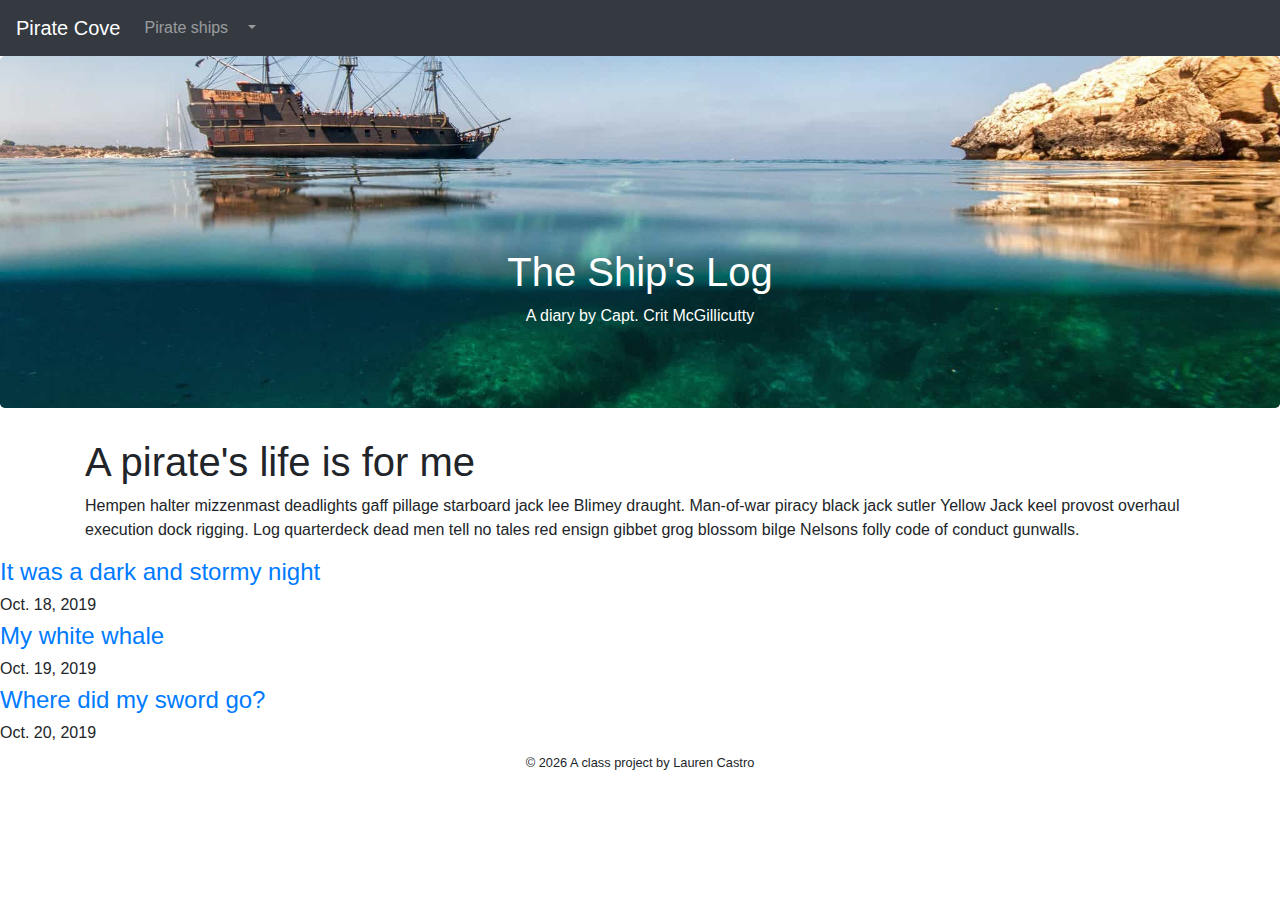
==== commit 77652573: "last commit" ====
--- a/docs/index.html
+++ b/docs/index.html
@@ -21,12 +21,8 @@
       <li class="nav-item">
          <a class="nav-link" href="pirate-ships.html">Pirate ships</a>
       </li>
-      <li class="nav-item">
-         <a class="nav-link" href="index-example.html">Index example</a>
-      </li>
       <li class="nav-item dropdown">
         <a class="nav-link dropdown-toggle" href="#" id="navbarDropdownMenuLink" role="button" data-toggle="dropdown" aria-haspopup="true" aria-expanded="false">
-          Library books
         </a>
         <div class="dropdown-menu" aria-labelledby="navbarDropdownMenuLink">
           
@@ -51,11 +47,33 @@
     
 <div class="container">
   <div class= row"
-    <div class= col"></div>
+    <div class= col-md-8 offset-md-2"></div>
       <h1>A pirate's life is for me</h1>
         <p>Hempen halter mizzenmast deadlights gaff pillage starboard jack lee Blimey draught. Man-of-war piracy black jack sutler Yellow Jack keel provost overhaul execution dock rigging. Log quarterdeck dead men tell no tales red ensign gibbet grog blossom bilge Nelsons folly code of conduct gunwalls.</p>
   </div>
-</div>
+  
+<div class="row">
+  <div class="col-md-8">
+    
+        <h3><a href="blog/2019-10-18.html" target="_blank"> It was a dark and stormy night</a></h3>
+        <h6>Oct. 18, 2019</h6>
+        </div>
+      </div>
+    </div>
+    
+        <h3><a href="blog/2019-10-19.html" target="_blank"> My white whale</a></h3>
+        <h6>Oct. 19, 2019</h6>
+        </div>
+      </div>
+    </div>
+    
+        <h3><a href="blog/2019-10-20.html" target="_blank"> Where did my sword go?</a></h3>
+        <h6>Oct. 20, 2019</h6>
+        </div>
+      </div>
+    </div>
+    
+  </div>
 
 
     <footer>
